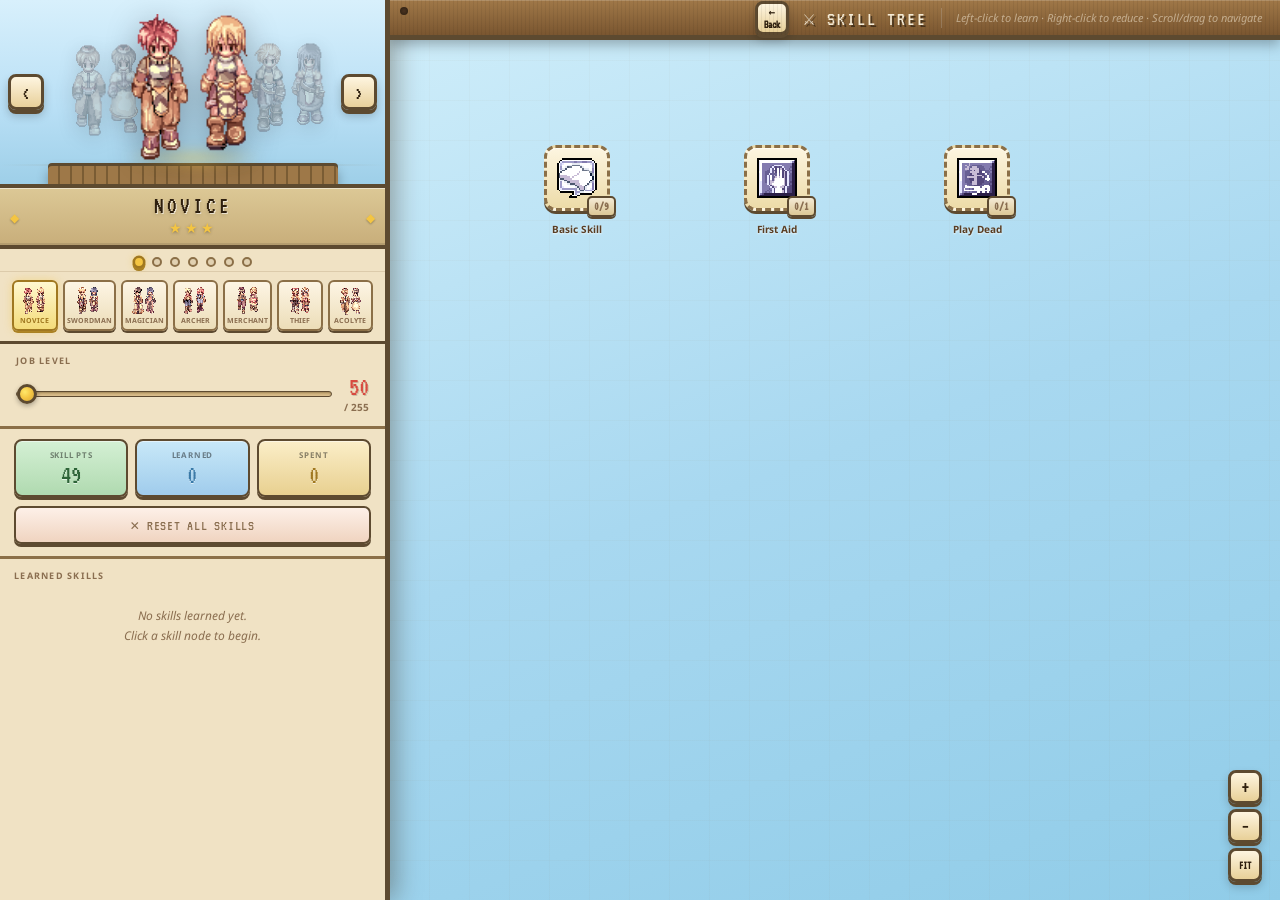
==== Frontend/skilltree.html @ 0a5d18db "add: Skill tree" ====
﻿<!DOCTYPE html>
<html lang="en">
<head>
    <meta charset="UTF-8">
    <meta name="viewport" content="width=device-width, initial-scale=1.0">
    <title>RO Skill Tree</title>
    <link href="https://fonts.googleapis.com/css2?family=VT323&family=Noto+Sans:wght@400;600;700&display=swap" rel="stylesheet">
    <style>
                :root {
                    --ro-cream: #f4ead5;
                    --ro-parchment: #dcc896;
                    --ro-parchment-light: #ede0b0;
                    --ro-wood: #8b6f47;
                    --ro-wood-dark: #5d4a30;
                    --ro-wood-light: #b08c5e;
                    --ro-gold: #f4c542;
                    --ro-gold-dim: #d4a73a;
                    --ro-gold-deep: #a07820;
                    --ro-ruby: #d84a3f;
                    --ro-ruby-dark: #a83228;
                    --ro-emerald: #4a9a5a;
                    --ro-emerald-dark: #2e6438;
                    --ro-sky: #5fa8d3;
                    --ro-sky-dark: #3a7aa8;
                    --ro-glow: rgba(244,197,66,0.4);
                    --bg-panel: #f0e2c4;
                    --text-primary: #2e1f0e;
                    --text-secondary: #5a3e24;
                    --text-muted: #8a6e50;
                    --font-pixel: 'VT323', monospace;
                    --font-body: 'Noto Sans', sans-serif;
                }

                *, *::before, *::after {
                    box-sizing: border-box;
                    margin: 0;
                    padding: 0;
                }

                body {
                    font-family: var(--font-body);
                    background: linear-gradient(160deg,#c2e8f5 0%,#90c8e0 50%,#7ab8d4 100%);
                    color: var(--text-primary);
                    height: 100vh;
                    overflow: hidden;
                }

                /* animated clouds */
                .sky-bg {
                    position: fixed;
                    inset: 0;
                    z-index: -1;
                    overflow: hidden;
                }

                .cloud {
                    position: absolute;
                    border-radius: 50px;
                    background: rgba(255,255,255,0.55);
                    filter: blur(2px);
                    animation: cloudFloat linear infinite;
                }

                    .cloud:nth-child(1) {
                        width: 280px;
                        height: 55px;
                        top: 8%;
                        left: -280px;
                        animation-duration: 38s;
                        animation-delay: 0s;
                    }

                    .cloud:nth-child(2) {
                        width: 190px;
                        height: 40px;
                        top: 22%;
                        left: -190px;
                        animation-duration: 52s;
                        animation-delay: -18s;
                    }

                    .cloud:nth-child(3) {
                        width: 340px;
                        height: 65px;
                        top: 14%;
                        left: -340px;
                        animation-duration: 44s;
                        animation-delay: -9s;
                    }

                    .cloud:nth-child(4) {
                        width: 150px;
                        height: 34px;
                        top: 35%;
                        left: -150px;
                        animation-duration: 60s;
                        animation-delay: -30s;
                    }

                @keyframes cloudFloat {
                    from {
                        transform: translateX(0)
                    }

                    to {
                        transform: translateX(calc(100vw + 400px))
                    }
                }

                /* ── APP LAYOUT ── */
                .app {
                    display: flex;
                    height: 100vh;
                    overflow: hidden;
                }

                /* ═══════════════════════════════════
           LEFT PANEL
        ═══════════════════════════════════ */
                .left-panel {
                    width: 390px;
                    flex-shrink: 0;
                    display: flex;
                    flex-direction: column;
                    background: linear-gradient(180deg,#efe2c6 0%,#e8d8b4 100%);
                    border-right: 5px solid var(--ro-wood-dark);
                    box-shadow: 6px 0 24px rgba(45,28,10,0.35);
                    overflow: hidden;
                    position: relative;
                    z-index: 5;
                }

                    /* wood grain overlay on left panel */
                    .left-panel::before {
                        content: '';
                        position: absolute;
                        inset: 0;
                        pointer-events: none;
                        background: repeating-linear-gradient(170deg,transparent,transparent 8px,rgba(100,65,20,0.03) 8px,rgba(100,65,20,0.03) 9px);
                        z-index: 0;
                    }

                /* ── CAROUSEL SECTION ── */
                .carousel-section {
                    flex-shrink: 0;
                    position: relative;
                    z-index: 1;
                }

                /* stage */
                .stage-wrap {
                    position: relative;
                    height: 188px;
                    overflow: hidden;
                    background: linear-gradient(180deg,#d8f0fc 0%,#b8dff5 60%,#9ecfe8 100%);
                    border-bottom: 4px solid var(--ro-wood-dark);
                }

                    /* horizon line */
                    .stage-wrap::before {
                        content: '';
                        position: absolute;
                        bottom: 18px;
                        left: 0;
                        right: 0;
                        height: 2px;
                        background: linear-gradient(90deg,transparent,rgba(139,111,71,0.3),transparent);
                        pointer-events: none;
                    }

                    /* ground platform */
                    .stage-wrap::after {
                        content: '';
                        position: absolute;
                        bottom: 0;
                        left: 50%;
                        transform: translateX(-50%);
                        width: 290px;
                        height: 18px;
                        background: repeating-linear-gradient(90deg,#9e7848 0px,#9e7848 10px,#7a5c34 10px,#7a5c34 12px), #8b6f47;
                        border-radius: 4px 4px 0 0;
                        box-shadow: 0 -3px 0 var(--ro-wood-dark), 0 5px 12px rgba(0,0,0,0.3);
                    }

                /* glow under sprite */
                .stage-glow {
                    position: absolute;
                    bottom: 16px;
                    left: 50%;
                    transform: translateX(-50%);
                    width: 140px;
                    height: 20px;
                    background: radial-gradient(ellipse,rgba(244,197,66,0.55) 0%,transparent 70%);
                    filter: blur(6px);
                    pointer-events: none;
                    z-index: 2;
                }

                /* arrow buttons */
                .arr-btn {
                    position: absolute;
                    top: 50%;
                    transform: translateY(-50%);
                    z-index: 10;
                    width: 36px;
                    height: 36px;
                    background: linear-gradient(180deg,#fef5e0 0%,#e8d09a 100%);
                    border: 3px solid var(--ro-wood-dark);
                    border-radius: 8px;
                    font-family: var(--font-pixel);
                    font-size: 24px;
                    color: var(--text-primary);
                    cursor: pointer;
                    display: flex;
                    align-items: center;
                    justify-content: center;
                    box-shadow: 0 4px 0 var(--ro-wood-dark), 0 6px 10px rgba(0,0,0,0.22);
                    transition: all 0.1s;
                    line-height: 1;
                    padding: 0;
                    user-select: none;
                }

                    .arr-btn:hover {
                        background: linear-gradient(180deg,var(--ro-gold),var(--ro-gold-dim));
                        transform: translateY(-50%) scale(1.05);
                    }

                    .arr-btn:active {
                        transform: translateY(calc(-50% + 3px));
                        box-shadow: 0 1px 0 var(--ro-wood-dark),0 2px 4px rgba(0,0,0,0.2);
                    }

                    .arr-btn.left {
                        left: 8px;
                    }

                    .arr-btn.right {
                        right: 8px;
                    }

                /* sprite track */
                .sprite-track {
                    position: relative;
                    width: 100%;
                    height: 100%;
                    display: flex;
                    align-items: flex-end;
                    justify-content: center;
                }

                .sprite-slide {
                    position: absolute;
                    bottom: 20px;
                    display: flex;
                    align-items: flex-end;
                    justify-content: center;
                    transition: transform 0.38s cubic-bezier(0.4,0,0.2,1),opacity 0.32s ease,filter 0.32s ease;
                    pointer-events: none;
                }

                    .sprite-slide.s-current {
                        transform: translateX(0) scale(1);
                        opacity: 1;
                        filter: none;
                        z-index: 4;
                    }

                    .sprite-slide.s-prev {
                        transform: translateX(-76%) scale(0.62);
                        opacity: 0.38;
                        filter: grayscale(0.5) brightness(0.85);
                        z-index: 3;
                    }

                    .sprite-slide.s-next {
                        transform: translateX(76%) scale(0.62);
                        opacity: 0.38;
                        filter: grayscale(0.5) brightness(0.85);
                        z-index: 3;
                    }

                    .sprite-slide.s-far-prev {
                        transform: translateX(-130%)scale(0.42);
                        opacity: 0;
                        filter: grayscale(1);
                        z-index: 1;
                    }

                    .sprite-slide.s-far-next {
                        transform: translateX(130%) scale(0.42);
                        opacity: 0;
                        filter: grayscale(1);
                        z-index: 1;
                    }

                    .sprite-slide.s-hidden {
                        transform: translateX(0) scale(0.3);
                        opacity: 0;
                        z-index: 0;
                    }

                .cls-sprite {
                    height: 150px;
                    object-fit: contain;
                    filter: drop-shadow(0 8px 16px rgba(0,0,0,0.32));
                }

                .sprite-emoji {
                    font-size: 96px;
                    line-height: 1;
                    display: flex;
                    align-items: flex-end;
                    height: 150px;
                }

                /* name plate */
                .name-plate {
                    text-align: center;
                    background: linear-gradient(180deg,#dcc896 0%,#c8ae7a 100%);
                    padding: 6px 28px 8px;
                    border-bottom: 4px solid var(--ro-wood-dark);
                    position: relative;
                    box-shadow: inset 0 1px 0 rgba(255,255,255,0.5), inset 0 -2px 0 rgba(0,0,0,0.1);
                }

                    .name-plate::before, .name-plate::after {
                        content: '◆';
                        position: absolute;
                        top: 50%;
                        transform: translateY(-50%);
                        font-size: 12px;
                        color: var(--ro-gold);
                        text-shadow: 0 1px 2px rgba(0,0,0,0.3);
                    }

                    .name-plate::before {
                        left: 10px;
                    }

                    .name-plate::after {
                        right: 10px;
                    }

                    .name-plate h2 {
                        font-family: var(--font-pixel);
                        font-size: 24px;
                        font-weight: 400;
                        color: var(--text-primary);
                        text-shadow: 1px 1px 0 rgba(255,255,255,0.6),0 2px 4px rgba(0,0,0,0.15);
                        letter-spacing: 3px;
                        transition: opacity 0.18s,transform 0.18s;
                    }

                    .name-plate.fading h2 {
                        opacity: 0;
                        transform: translateY(5px);
                    }

                .rarity-stars {
                    font-size: 14px;
                    color: var(--ro-gold);
                    letter-spacing: 3px;
                    text-shadow: 0 1px 3px rgba(0,0,0,0.3);
                    animation: starTwinkle 2.5s ease-in-out infinite;
                }

                @keyframes starTwinkle {
                    0%,100% {
                        opacity: 0.85;
                        text-shadow: 0 1px 3px rgba(0,0,0,0.3)
                    }

                    50% {
                        opacity: 1;
                        text-shadow: 0 0 8px var(--ro-gold),0 1px 3px rgba(0,0,0,0.2)
                    }
                }

                /* dots */
                .dots-row {
                    display: flex;
                    justify-content: center;
                    gap: 8px;
                    padding: 8px 0 4px;
                    background: var(--bg-panel);
                    border-bottom: 1px solid rgba(139,111,71,0.2);
                }

                .dot {
                    width: 10px;
                    height: 10px;
                    border-radius: 50%;
                    border: 2px solid var(--ro-wood);
                    background: rgba(139,111,71,0.15);
                    cursor: pointer;
                    transition: all 0.2s;
                }

                    .dot.active {
                        background: var(--ro-gold);
                        border-color: var(--ro-gold-deep);
                        box-shadow: 0 0 6px var(--ro-glow),0 2px 0 var(--ro-gold-deep);
                        transform: scale(1.3);
                    }

                    .dot:hover:not(.active) {
                        background: var(--ro-parchment);
                        border-color: var(--ro-wood-dark);
                    }

                /* quick grid */
                .quick-grid {
                    display: grid;
                    grid-template-columns: repeat(7,1fr);
                    gap: 5px;
                    padding: 8px 12px 10px;
                    background: var(--bg-panel);
                    border-bottom: 3px solid var(--ro-wood-dark);
                }

                .quick-btn {
                    display: flex;
                    flex-direction: column;
                    align-items: center;
                    gap: 2px;
                    padding: 5px 2px 4px;
                    background: linear-gradient(180deg,#fdf5e4 0%,#ecddb8 100%);
                    border: 2px solid var(--ro-wood);
                    border-radius: 6px;
                    cursor: pointer;
                    transition: all 0.14s;
                    box-shadow: 0 2px 0 var(--ro-wood-dark);
                }

                    .quick-btn .qb-gif {
                        width: 28px;
                        height: 28px;
                        object-fit: contain;
                        image-rendering: pixelated;
                        display: block;
                    }

                    .quick-btn .qb-icon {
                        font-size: 17px;
                        line-height: 1;
                    }

                    .quick-btn .qb-name {
                        font-size: 7px;
                        color: var(--text-muted);
                        text-align: center;
                        font-family: var(--font-body);
                        font-weight: 700;
                        line-height: 1.2;
                    }

                    .quick-btn:hover {
                        background: linear-gradient(180deg,var(--ro-gold) 0%,var(--ro-gold-dim) 100%);
                        border-color: var(--ro-gold-deep);
                        transform: translateY(-2px);
                        box-shadow: 0 4px 0 var(--ro-gold-deep);
                    }

                    .quick-btn.active {
                        background: linear-gradient(180deg,#fff8d0 0%,#f4dc7a 100%);
                        border-color: var(--ro-gold-deep);
                        box-shadow: 0 0 8px var(--ro-glow),0 2px 0 var(--ro-gold-deep);
                    }

                        .quick-btn.active .qb-name {
                            color: var(--ro-gold-deep);
                        }

                /* ── JOB LEVEL ── */
                .joblv-section {
                    padding: 10px 16px 12px;
                    border-bottom: 3px solid var(--ro-wood);
                    background: var(--bg-panel);
                    flex-shrink: 0;
                    position: relative;
                    z-index: 1;
                }

                .section-label {
                    font-size: 9px;
                    font-weight: 700;
                    letter-spacing: 0.14em;
                    text-transform: uppercase;
                    color: var(--text-muted);
                    margin-bottom: 7px;
                }

                .joblv-row {
                    display: flex;
                    align-items: center;
                    gap: 12px;
                }

                    .joblv-row input[type=range] {
                        flex: 1;
                        -webkit-appearance: none;
                        height: 6px;
                        background: linear-gradient(180deg,#c8a870,#dcc090);
                        border-radius: 3px;
                        outline: none;
                        border: 1px solid var(--ro-wood-dark);
                        box-shadow: inset 0 1px 2px rgba(0,0,0,0.2);
                    }

                        .joblv-row input[type=range]::-webkit-slider-thumb {
                            -webkit-appearance: none;
                            width: 20px;
                            height: 20px;
                            border-radius: 50%;
                            background: radial-gradient(circle at 35% 35%,#ffe86a,var(--ro-gold) 50%,var(--ro-gold-dim));
                            cursor: pointer;
                            border: 3px solid var(--ro-wood-dark);
                            box-shadow: 0 2px 5px rgba(0,0,0,0.3);
                        }

                .joblv-right {
                    text-align: right;
                    flex-shrink: 0;
                }

                .joblv-val {
                    font-family: var(--font-pixel);
                    font-size: 26px;
                    color: var(--ro-ruby);
                    line-height: 1;
                    text-shadow: 1px 1px 0 rgba(0,0,0,0.15);
                }

                .joblv-max {
                    font-size: 10px;
                    color: var(--text-muted);
                    font-weight: 700;
                }

                /* ── STATS ROW ── */
                .stats-section {
                    padding: 10px 14px 12px;
                    border-bottom: 3px solid var(--ro-wood);
                    background: var(--bg-panel);
                    flex-shrink: 0;
                    position: relative;
                    z-index: 1;
                }

                .stats-row {
                    display: flex;
                    gap: 7px;
                    margin-bottom: 9px;
                }

                .stat-pill {
                    flex: 1;
                    border-radius: 8px;
                    padding: 8px 8px 7px;
                    text-align: center;
                    position: relative;
                    overflow: hidden;
                    border: 2px solid var(--ro-wood-dark);
                    box-shadow: 0 3px 0 var(--ro-wood-dark),inset 0 1px 0 rgba(255,255,255,0.5);
                }

                    .stat-pill.pts-pill {
                        background: linear-gradient(180deg,#d4f0d4 0%,#b0dab0 100%);
                    }

                    .stat-pill.cnt-pill {
                        background: linear-gradient(180deg,#c8e8f8 0%,#a0ccec 100%);
                    }

                    .stat-pill.spnt-pill {
                        background: linear-gradient(180deg,#fbeec8 0%,#e8d090 100%);
                    }

                .sp-label {
                    font-size: 8px;
                    font-weight: 700;
                    letter-spacing: 0.1em;
                    text-transform: uppercase;
                    color: rgba(0,0,0,0.45);
                    margin-bottom: 2px;
                }

                .sp-val {
                    font-family: var(--font-pixel);
                    font-size: 26px;
                    line-height: 1;
                }

                    .sp-val.pts {
                        color: var(--ro-emerald-dark);
                        text-shadow: 0 1px 0 rgba(255,255,255,0.6);
                    }

                    .sp-val.cnt {
                        color: var(--ro-sky-dark);
                        text-shadow: 0 1px 0 rgba(255,255,255,0.6);
                    }

                    .sp-val.spnt {
                        color: var(--ro-gold-deep);
                        text-shadow: 0 1px 0 rgba(255,255,255,0.6);
                    }

                .reset-btn {
                    width: 100%;
                    padding: 8px;
                    cursor: pointer;
                    background: linear-gradient(180deg,#fdf0e8 0%,#f0d4c0 100%);
                    border: 2px solid var(--ro-wood-dark);
                    border-radius: 7px;
                    box-shadow: 0 3px 0 var(--ro-wood-dark);
                    color: var(--text-muted);
                    font-family: var(--font-pixel);
                    font-size: 15px;
                    transition: all 0.12s;
                    letter-spacing: 0.05em;
                }

                    .reset-btn:hover {
                        background: linear-gradient(180deg,#fde0d0,#e8b090);
                        border-color: var(--ro-ruby-dark);
                        color: var(--ro-ruby-dark);
                        box-shadow: 0 3px 0 var(--ro-ruby-dark);
                    }

                    .reset-btn:active {
                        transform: translateY(2px);
                        box-shadow: 0 1px 0 var(--ro-wood-dark);
                    }

                /* ── LEARNED LIST ── */
                .skills-scroll {
                    flex: 1;
                    overflow-y: auto;
                    padding: 10px 14px 16px;
                    background: var(--bg-panel);
                    position: relative;
                    z-index: 1;
                    scrollbar-width: thin;
                    scrollbar-color: var(--ro-wood) rgba(220,200,150,0.3);
                }

                    .skills-scroll::-webkit-scrollbar {
                        width: 6px;
                    }

                    .skills-scroll::-webkit-scrollbar-track {
                        background: rgba(220,200,150,0.3);
                        border-radius: 3px;
                    }

                    .skills-scroll::-webkit-scrollbar-thumb {
                        background: var(--ro-wood);
                        border-radius: 3px;
                    }

                .learned-label {
                    font-size: 9px;
                    font-weight: 700;
                    letter-spacing: 0.14em;
                    text-transform: uppercase;
                    color: var(--text-muted);
                    margin-bottom: 8px;
                }

                .skill-chip {
                    display: flex;
                    align-items: center;
                    gap: 9px;
                    padding: 7px 9px;
                    background: linear-gradient(180deg,#fdf5e4 0%,#f0e4c4 100%);
                    border: 2px solid var(--ro-wood);
                    border-radius: 7px;
                    margin-bottom: 5px;
                    cursor: pointer;
                    transition: all 0.15s;
                    box-shadow: 0 2px 0 var(--ro-wood-dark), 0 3px 6px rgba(0,0,0,0.08);
                }

                    .skill-chip:hover {
                        background: linear-gradient(180deg,#fff8e0,#f4e4a8);
                        border-color: var(--ro-gold-deep);
                        transform: translateX(3px);
                        box-shadow: 0 2px 0 var(--ro-gold-deep),0 4px 10px rgba(0,0,0,0.12);
                    }

                .sc-icon {
                    width: 28px;
                    height: 28px;
                    font-size: 16px;
                    display: flex;
                    align-items: center;
                    justify-content: center;
                    background: var(--ro-parchment);
                    border-radius: 5px;
                    border: 2px solid var(--ro-wood);
                    flex-shrink: 0;
                    box-shadow: inset 0 1px 0 rgba(255,255,255,0.6);
                }

                .sc-info {
                    flex: 1;
                    min-width: 0;
                }

                .sc-name {
                    font-size: 12px;
                    font-weight: 700;
                    color: var(--text-primary);
                    white-space: nowrap;
                    overflow: hidden;
                    text-overflow: ellipsis;
                }

                .sc-sub {
                    font-size: 10px;
                    color: var(--text-muted);
                }

                .sc-lv {
                    font-family: var(--font-pixel);
                    font-size: 16px;
                    color: var(--ro-gold-deep);
                    background: var(--ro-parchment);
                    border: 2px solid var(--ro-wood-dark);
                    border-radius: 5px;
                    padding: 0 7px;
                    flex-shrink: 0;
                    box-shadow: 0 1px 0 var(--ro-wood-dark);
                }

                .empty-msg {
                    font-size: 12px;
                    color: var(--text-muted);
                    font-style: italic;
                    text-align: center;
                    margin-top: 24px;
                    line-height: 1.6;
                }

                /* ═══════════════════════════════════
           RIGHT — SKILL TREE
        ═══════════════════════════════════ */
                .right-panel {
                    flex: 1;
                    position: relative;
                    overflow: hidden;
                    cursor: grab;
                    background: repeating-linear-gradient(0deg,transparent,transparent 39px,rgba(139,111,71,0.07) 40px), repeating-linear-gradient(90deg,transparent,transparent 39px,rgba(139,111,71,0.07) 40px), linear-gradient(160deg,#d0eefa 0%,#a8d8f0 50%,#90cce8 100%);
                    user-select: none;
                }

                    .right-panel:active {
                        cursor: grabbing;
                    }

                /* top bar */
                .tree-topbar {
                    position: absolute;
                    top: 0;
                    left: 0;
                    right: 0;
                    height: 40px;
                    background: linear-gradient(180deg,#a07848 0%,#7a5630 100%);
                    border-bottom: 5px solid var(--ro-wood-dark);
                    box-shadow: 0 5px 12px rgba(0,0,0,0.28),inset 0 1px 0 rgba(255,255,255,0.18);
                    display: flex;
                    align-items: center;
                    padding: 0 18px;
                    gap: 14px;
                    z-index: 10;
                    position: absolute;
                }

                    .tree-topbar::before {
                        content: '';
                        position: absolute;
                        inset: 0;
                        pointer-events: none;
                        background: repeating-linear-gradient(90deg,transparent,transparent 3px,rgba(0,0,0,0.06) 3px,rgba(0,0,0,0.06) 4px);
                    }
                    /* corner nails */
                    .tree-topbar::after {
                        content: '';
                        position: absolute;
                        width: 8px;
                        height: 8px;
                        background: radial-gradient(circle,#4a3220,#2a1e10);
                        border-radius: 50%;
                        top: 7px;
                        left: 10px;
                        box-shadow: calc(100vw - 28px) 0 0 #2a1e10;
                    }

                .tb-title {
                    font-family: var(--font-pixel);
                    font-size: 20px;
                    color: #f4ead5;
                    text-shadow: 2px 2px 0 rgba(0,0,0,0.45),0 0 12px rgba(244,197,66,0.2);
                    letter-spacing: 2px;
                    position: relative;
                    z-index: 1;
                }

                .tb-sep {
                    width: 1px;
                    height: 20px;
                    background: rgba(255,255,255,0.2);
                }

                .tb-hint {
                    font-size: 11px;
                    color: rgba(244,234,213,0.55);
                    font-style: italic;
                    position: relative;
                    z-index: 1;
                }

                .canvas-inner {
                    position: absolute;
                    top: 45px;
                    left: 0;
                    transform-origin: 0 0;
                    will-change: transform;
                }

                .conn-svg {
                    position: absolute;
                    top: 0;
                    left: 0;
                    pointer-events: none;
                    overflow: visible;
                }

                /* ── SKILL NODE ── */
                .skill-node {
                    position: absolute;
                    display: flex;
                    flex-direction: column;
                    align-items: center;
                    cursor: pointer;
                    z-index: 2;
                    width: 94px;
                }

                .node-frame {
                    width: 66px;
                    height: 66px;
                    border-radius: 12px;
                    display: flex;
                    align-items: center;
                    justify-content: center;
                    font-size: 28px;
                    position: relative;
                    transition: transform 0.15s, box-shadow 0.15s;
                }

                    /* LOCKED */
                    .node-frame.locked {
                        background: linear-gradient(180deg,#d4c8a8 0%,#b8aa88 100%);
                        border: 3px solid #9a8868;
                        box-shadow: 0 3px 0 #7a6848, inset 0 1px 0 rgba(255,255,255,0.3);
                        opacity: 0.45;
                        filter: grayscale(0.7);
                    }

                    /* AVAILABLE */
                    .node-frame.available {
                        background: linear-gradient(180deg,#fdf5e0 0%,#eddba8 100%);
                        border: 3px dashed var(--ro-wood);
                        box-shadow: 0 3px 0 var(--ro-wood-dark), inset 0 1px 0 rgba(255,255,255,0.6);
                        animation: availPulse 2s ease-in-out infinite;
                    }

                @keyframes availPulse {
                    0%,100% {
                        box-shadow: 0 3px 0 var(--ro-wood-dark),inset 0 1px 0 rgba(255,255,255,0.6)
                    }

                    50% {
                        box-shadow: 0 3px 0 var(--ro-wood-dark),0 0 10px rgba(244,197,66,0.35),inset 0 1px 0 rgba(255,255,255,0.6)
                    }
                }

                /* LEARNED */
                .node-frame.learned {
                    background: linear-gradient(180deg,#fffae0 0%,#f4e890 50%,#e8d060 100%);
                    border: 3px solid var(--ro-gold-deep);
                    box-shadow: 0 3px 0 var(--ro-gold-deep), 0 0 14px rgba(244,197,66,0.45), inset 0 1px 0 rgba(255,255,255,0.7);
                }

                /* MAXED */
                .node-frame.maxed {
                    background: linear-gradient(180deg,#fff0d8 0%,#f8c878 50%,#e89828 100%);
                    border: 3px solid var(--ro-ruby-dark);
                    box-shadow: 0 3px 0 var(--ro-ruby-dark), 0 0 18px rgba(216,74,63,0.35), inset 0 1px 0 rgba(255,255,255,0.7);
                }

                .skill-node:hover .node-frame {
                    transform: translateY(-4px) scale(1.08);
                    box-shadow: 0 8px 24px rgba(0,0,0,0.26), 0 0 18px rgba(244,197,66,0.3) !important;
                }

                .node-badge {
                    position: absolute;
                    bottom: -9px;
                    right: -9px;
                    font-family: var(--font-pixel);
                    font-size: 12px;
                    font-weight: 700;
                    background: linear-gradient(180deg,#f4ead5,#dcc896);
                    border: 2px solid var(--ro-wood-dark);
                    border-radius: 5px;
                    padding: 0 5px;
                    line-height: 17px;
                    color: var(--text-muted);
                    box-shadow: 0 2px 0 var(--ro-wood-dark);
                }

                    .node-badge.on {
                        background: linear-gradient(180deg,#ffe890,var(--ro-gold-dim));
                        border-color: var(--ro-gold-deep);
                        color: var(--ro-gold-deep);
                    }

                .node-name {
                    margin-top: 12px;
                    font-size: 10px;
                    font-weight: 700;
                    color: var(--text-secondary);
                    text-align: center;
                    max-width: 92px;
                    line-height: 1.3;
                    pointer-events: none;
                    text-shadow: 0 1px 2px rgba(255,255,255,0.8);
                }

                    .node-name.on {
                        color: var(--ro-wood-dark);
                    }

                /* zoom buttons */
                .zoom-btns {
                    position: absolute;
                    bottom: 18px;
                    right: 18px;
                    display: flex;
                    flex-direction: column;
                    gap: 5px;
                    z-index: 10;
                }

                .zoom-btn {
                    width: 34px;
                    height: 34px;
                    background: linear-gradient(180deg,#fef5e0 0%,#e8d098 100%);
                    border: 3px solid var(--ro-wood-dark);
                    border-radius: 8px;
                    font-family: var(--font-pixel);
                    font-size: 22px;
                    color: var(--text-primary);
                    cursor: pointer;
                    display: flex;
                    align-items: center;
                    justify-content: center;
                    box-shadow: 0 3px 0 var(--ro-wood-dark),0 5px 10px rgba(0,0,0,0.2);
                    transition: all 0.1s;
                }

                    .zoom-btn:hover {
                        background: linear-gradient(180deg,var(--ro-gold),var(--ro-gold-dim));
                    }

                    .zoom-btn:active {
                        transform: translateY(2px);
                        box-shadow: 0 1px 0 var(--ro-wood-dark);
                    }

                    .zoom-btn.sm {
                        font-size: 11px;
                        font-weight: 700;
                    }

                /* ═══════════════════════════════════
           TOOLTIP
        ═══════════════════════════════════ */
                .tooltip {
                    position: fixed;
                    z-index: 9999;
                    background: linear-gradient(180deg,#faf0d8 0%,#f0e4c0 100%);
                    border: 3px solid var(--ro-wood-dark);
                    border-radius: 12px;
                    width: 270px;
                    pointer-events: none;
                    opacity: 0;
                    transform: translateY(8px) scale(0.97);
                    transition: opacity 0.18s,transform 0.18s;
                    overflow: hidden;
                    box-shadow: 0 5px 0 var(--ro-wood-dark),0 10px 32px rgba(45,28,10,0.35),inset 0 1px 0 rgba(255,255,255,0.6);
                }

                    .tooltip.show {
                        opacity: 1;
                        transform: translateY(0) scale(1);
                    }

                    /* torn top */
                    .tooltip::before {
                        content: '';
                        position: absolute;
                        top: 0;
                        left: 0;
                        right: 0;
                        height: 5px;
                        background: var(--ro-wood-dark);
                        clip-path: polygon(0% 50%,2.5% 100%,5% 20%,7.5% 90%,10% 35%,12.5% 85%,15% 15%,17.5% 75%,20% 50%,22.5% 95%,25% 30%,27.5% 80%,30% 50%,32.5% 100%,35% 25%,37.5% 80%,40% 45%,42.5% 90%,45% 20%,47.5% 75%,50% 50%,52.5% 95%,55% 30%,57.5% 80%,60% 50%,62.5% 95%,65% 20%,67.5% 70%,70% 45%,72.5% 90%,75% 30%,77.5% 80%,80% 55%,82.5% 95%,85% 25%,87.5% 75%,90% 45%,92.5% 90%,95% 30%,97.5% 70%,100% 50%);
                        z-index: 3;
                    }

                .tt-preview {
                    width: 100%;
                    height: 78px;
                    background: linear-gradient(180deg,#d8f0fc 0%,#b8dcf4 100%);
                    display: flex;
                    align-items: center;
                    justify-content: center;
                    border-bottom: 3px solid var(--ro-wood);
                    font-size: 38px;
                    position: relative;
                }

                .tt-preview-badge {
                    position: absolute;
                    bottom: 5px;
                    right: 7px;
                    font-size: 8px;
                    color: rgba(90,62,36,0.6);
                    letter-spacing: 0.06em;
                    text-transform: uppercase;
                    font-family: var(--font-body);
                    font-weight: 700;
                }

                .tt-body {
                    padding: 10px 13px 13px;
                }

                .tt-top {
                    display: flex;
                    align-items: flex-start;
                    justify-content: space-between;
                    margin-bottom: 6px;
                }

                .tt-name {
                    font-family: var(--font-pixel);
                    font-size: 19px;
                    color: var(--text-primary);
                    line-height: 1.2;
                    flex: 1;
                    text-shadow: 1px 1px 0 rgba(255,255,255,0.6);
                }

                .tt-maxlv {
                    font-size: 8px;
                    font-weight: 700;
                    color: var(--text-muted);
                    background: var(--ro-parchment);
                    border: 2px solid var(--ro-wood);
                    border-radius: 4px;
                    padding: 2px 6px;
                    flex-shrink: 0;
                    margin-left: 8px;
                    margin-top: 3px;
                    text-transform: uppercase;
                    letter-spacing: 0.06em;
                    box-shadow: 0 1px 0 var(--ro-wood-dark);
                }

                .tt-desc {
                    font-size: 12px;
                    color: var(--text-secondary);
                    line-height: 1.6;
                    font-style: italic;
                    margin-bottom: 9px;
                }

                .tt-divider {
                    height: 2px;
                    background: linear-gradient(90deg,transparent,var(--ro-wood),transparent);
                    margin-bottom: 9px;
                    opacity: 0.4;
                }

                .tt-row {
                    display: flex;
                    align-items: center;
                    gap: 7px;
                    margin-bottom: 4px;
                }

                .tt-rl {
                    font-size: 9px;
                    font-weight: 700;
                    color: var(--text-muted);
                    min-width: 72px;
                    flex-shrink: 0;
                    text-transform: uppercase;
                    letter-spacing: 0.06em;
                }

                .tt-rv {
                    font-family: var(--font-pixel);
                    font-size: 15px;
                    color: var(--text-primary);
                }

                    .tt-rv.ok {
                        color: var(--ro-emerald);
                    }

                    .tt-rv.warn {
                        color: var(--ro-ruby);
                    }

                .tt-status {
                    margin-top: 9px;
                    padding: 5px 12px;
                    border-radius: 6px;
                    font-family: var(--font-pixel);
                    font-size: 14px;
                    text-align: center;
                    border: 2px solid transparent;
                    box-shadow: 0 2px 0 transparent;
                }

                    .tt-status.learned {
                        background: linear-gradient(180deg,#d8f0d0,#b8e0a8);
                        border-color: var(--ro-emerald-dark);
                        color: var(--ro-emerald-dark);
                        box-shadow: 0 2px 0 var(--ro-emerald-dark);
                    }

                    .tt-status.available {
                        background: linear-gradient(180deg,#d0e8f8,#a8d0f0);
                        border-color: var(--ro-sky-dark);
                        color: var(--ro-sky-dark);
                        box-shadow: 0 2px 0 var(--ro-sky-dark);
                    }

                    .tt-status.locked {
                        background: linear-gradient(180deg,#e8e0d0,#d0c8b0);
                        border-color: var(--text-muted);
                        color: var(--text-muted);
                        box-shadow: 0 2px 0 #6a5038;
                    }

                    .tt-status.maxed {
                        background: linear-gradient(180deg,#f8e0c8,#f0b888);
                        border-color: var(--ro-ruby-dark);
                        color: var(--ro-ruby-dark);
                        box-shadow: 0 2px 0 var(--ro-ruby-dark);
                    }

                .tt-hint {
                    font-size: 10px;
                    color: var(--text-muted);
                    text-align: center;
                    margin-top: 6px;
                    font-style: italic;
                }
        .node-icon {
            width: 40px;
            height: 40px;
            object-fit: contain;
            image-rendering: pixelated;
            pointer-events: none;
        }
    </style>
</head>
<body>
    <!-- inside .tree-topbar, after the hint span -->

    <div class="sky-bg">
        <div class="cloud"></div>
        <div class="cloud"></div>
        <div class="cloud"></div>
        <div class="cloud"></div>
    </div>

    <div class="app">
        <!-- LEFT PANEL -->
        <div class="left-panel">
            <div class="carousel-section">
                <div class="stage-wrap">
                    <button class="arr-btn left" id="btnPrev">&#8249;</button>
                    <button class="arr-btn right" id="btnNext">&#8250;</button>
                    <div class="stage-glow"></div>
                    <div class="sprite-track" id="spriteTrack"></div>
                </div>
                <div class="name-plate" id="namePlate">
                    <h2 id="className">NOVICE</h2>
                    <div class="rarity-stars" id="classStars">★★★</div>
                </div>
                <div class="dots-row" id="dotsRow"></div>
                <div class="quick-grid" id="quickGrid"></div>
            </div>

            <div class="joblv-section">
                <div class="section-label">Job Level</div>
                <div class="joblv-row">
                    <input type="range" id="jobLvSlider" min="50" max="255" value="50">
                    <div class="joblv-right">
                        <div class="joblv-val" id="jobLvVal">50</div>
                        <div class="joblv-max" id="jobLvMax">/ 255</div>
                    </div>
                </div>
            </div>

            <div class="stats-section">
                <div class="stats-row">
                    <div class="stat-pill pts-pill"><div class="sp-label">Skill Pts</div><div class="sp-val pts" id="remainPts">0</div></div>
                    <div class="stat-pill cnt-pill"><div class="sp-label">Learned</div><div class="sp-val cnt" id="learnedCount">0</div></div>
                    <div class="stat-pill spnt-pill"><div class="sp-label">Spent</div><div class="sp-val spnt" id="spentPts">0</div></div>
                </div>
                <button class="reset-btn" id="resetBtn">✕  RESET ALL SKILLS</button>
            </div>

            <div class="skills-scroll">
                <div class="learned-label">Learned Skills</div>
                <div id="learnedList"></div>
            </div>
        </div>

        <!-- RIGHT PANEL -->
        <div class="right-panel" id="treePanel">
            <div class="tree-topbar">
                <button class="zoom-btn sm" style="margin-left:auto; padding: 8px 5px;" onclick="window.location.href='https://app.local/index.html'">← Back</button>
                <span class="tb-title">⚔ SKILL TREE</span>
                <div class="tb-sep"></div>
                <span class="tb-hint">Left-click to learn · Right-click to reduce · Scroll/drag to navigate</span>
            </div>
            <div class="canvas-inner" id="canvasInner">
                <svg class="conn-svg" id="connSvg"></svg>
            </div>
            <div class="zoom-btns">
                <button class="zoom-btn" id="zoomIn">+</button>
                <button class="zoom-btn" id="zoomOut">−</button>
                <button class="zoom-btn sm" id="zoomFit">FIT</button>
            </div>
        </div>
    </div>

    <!-- TOOLTIP -->
    <div class="tooltip" id="tooltip">
        <div class="tt-preview"><span id="ttIcon"></span><span class="tt-preview-badge">skill preview</span></div>
        <div class="tt-body">
            <div class="tt-top"><div class="tt-name" id="ttName"></div><div class="tt-maxlv" id="ttMaxLv"></div></div>
            <div class="tt-desc" id="ttDesc"></div>
            <div class="tt-divider"></div>
            <div class="tt-row"><span class="tt-rl">Current Lv</span><span class="tt-rv" id="ttCurLv"></span></div>
            <div class="tt-row"><span class="tt-rl">Requires</span><span class="tt-rv" id="ttReq"></span></div>
            <div class="tt-row"><span class="tt-rl">SP Cost</span><span class="tt-rv">1 per level</span></div>
            <div class="tt-status" id="ttStatus"></div>
            <div class="tt-hint" id="ttHint"></div>
        </div>
    </div>

    <script>
        const CLASSES = [
            {
                key: 'Novice', label: 'NOVICE', icon: '🌱', stars: 3, maxJobLv: 255, sprite: 'img/Novice_Animation.gif',
                skills: [
                    { id: 'basic_skill', name: 'Basic Skill', icon: 'img/skills/Basic_Skill.png', gif: 'img/skills/Basic_Skill.png', max: 9, x: 80, y: 80, req: null, desc: 'Passive: Enables the use of Basic Interface Skills such as Trading, Kafra use, Chatroom and Party creation.' },
                    { id: 'first_aid', name: 'First Aid', icon: 'img/skills/First_Aid.png', gif: 'img/skills/First_Aid.png', max: 1, x: 280, y: 80, req: null, desc: 'Supportive: Consume 3 SP to restore 5 HP. Quest skill — available from the start.' },
                    { id: 'play_dead', name: 'Play Dead', icon: 'img/skills/Play_Dead.png', gif: 'img/skills/Play_Dead.png', max: 1, x: 480, y: 80, req: null, desc: 'Supportive: Pretend to fall dead on the ground, becoming immune from all attacks from Players and monsters. Quest skill — available from the start.' },
                ]
            },
            {
                key: 'Swordman', label: 'SWORDMAN', icon: '⚔️', stars: 4, maxJobLv: 255, sprite: 'img/Swordsman.gif',
                skills: [
                    // ── ROW 1 (y:80) — No requirements ──
                    { id: 'sword_mastery', name: 'Sword Mastery', icon: 'img/skills/Sword_Mastery.png', gif: 'img/skills/Sword_Mastery.gif', max: 10, x: 80, y: 80, req: null, req2: null, desc: 'Passive: Increases damage done with One-Handed Swords.' },
                    { id: 'hp_recovery', name: 'Increase HP Recovery', icon: 'img/skills/Increase_HP_Recovery.png', gif: 'img/skills/Increase_HP_Recovery.png', max: 10, x: 440, y: 80, req: null, req2: null, desc: 'Passive: Increases HP recovery while not moving. Also increases efficiency of healing items and Alchemist\'s Aid Potion.' },
                    { id: 'bash', name: 'Bash', icon: 'img/skills/Bash.png', gif: 'img/skills/Bash.png', max: 10, x: 620, y: 80, req: null, req2: null, desc: 'Offensive: Melee attack with additional accuracy, causing up to 400% damage to a single target. After learning Fatal Blow, also has a chance of stunning the target.' },
                    { id: 'provoke', name: 'Provoke', icon: 'img/skills/Provoke.png', gif: 'img/skills/Provoke.png', max: 10, x: 800, y: 80, req: null, req2: null, desc: 'Active: Increases a target\'s attack by up to 32% and decreases its defense by up to 55%.' },

                    // ── Quest Skills — no req ──
                    { id: 'fatal_blow', name: 'Fatal Blow', icon: 'img/skills/Fatal_Blow.png', gif: 'img/skills/Fatal_Blow.png', max: 1, x: 980, y: 80, req: null, req2: null, desc: 'Passive: Adds a chance to stun targets hit with Bash level 6 and up. Quest skill — requires Job Lv 30.' },
                    { id: 'hp_move', name: 'Moving HP Recovery', icon: 'img/skills/HP_Recovery_While_Moving.png', gif: 'img/skills/HP_Recovery_While_Moving.png', max: 1, x: 980, y: 230, req: null, req2: null, desc: 'Passive: Allows HP recovery while walking. Quest skill — requires Job Lv 35.' },
                    { id: 'berserk', name: 'Auto Berserk', icon: 'img/skills/Berserk.png', gif: 'img/skills/Berserk.png', max: 1, x: 980, y: 380, req: null, req2: null, desc: 'Passive: Increases attack but decreases Defense as per Provoke level 10 when HP drops below 25%. Quest skill — requires Job Lv 30.' },

                    // ── ROW 2 (y:230) — Require row 1 ──
                    { id: 'two_mastery', name: 'Two-Handed Sword Mastery', icon: 'img/skills/Two-Handed_Sword_Mastery.png', gif: 'img/skills/Two-Handed_Sword_Mastery.png', max: 10, x: 260, y: 230, req: { id: 'sword_mastery', lv: 1 }, req2: null, desc: 'Passive: Increases damage done with Two-Handed Swords.' },
                    { id: 'magnum_break', name: 'Magnum Break', icon: 'img/skills/Magnum_Break.png', gif: 'img/skills/Magnum_Break.png', max: 10, x: 620, y: 230, req: { id: 'bash', lv: 5 }, req2: null, desc: 'Offensive: Melee AoE attack with added accuracy, dealing up to 300% damage in a 5x5 area. Pushes back enemies and gives fire damage bonus for 10 seconds.' },
                    { id: 'endure', name: 'Endure', icon: 'img/skills/Endure.png', gif: 'img/skills/Endure.png', max: 10, x: 800, y: 230, req: { id: 'provoke', lv: 5 }, req2: null, desc: 'Active: Disables Flinching Status for up to 7 Hits and up to 37 seconds. Also grants 10 bonus MDEF when cast.' },
                ]
            },
            {
                key: 'Mage', label: 'MAGICIAN', icon: '🔮', stars: 4, maxJobLv: 255, sprite: 'img/Magician.gif',
                skills: [
                    // ── ROW 1 (y:80) — No requirements, 5 columns ──
                    { id: 'napalmbeat', name: 'Napalm Beat', icon: 'img/skills/mage/Napalm_Beat.png', gif: 'img/skills/mage/Napalm_Beat.png', max: 10, x: 80, y: 80, req: null, req2: null, desc: 'Offensive: Deal up to 170% MATK Ghost-element damage to target and all enemies in a 3×3 area around it.' },
                    { id: 'cold_bolt', name: 'Cold Bolt', icon: 'img/skills/mage/Cold_Bolt.png', gif: 'img/skills/mage/Cold_Bolt.png', max: 10, x: 260, y: 80, req: null, req2: null, desc: 'Offensive: Attack a single target with up to 10× MATK Water-element damage.' },
                    { id: 'fire_bolt', name: 'Fire Bolt', icon: 'img/skills/mage/Fire_Bolt.png', gif: 'img/skills/mage/Fire_Bolt.png', max: 10, x: 440, y: 80, req: null, req2: null, desc: 'Offensive: Attack a single target with up to 10× MATK Fire-element damage.' },
                    { id: 'sight', name: 'Sight', icon: 'img/skills/mage/Sight.png', gif: 'img/skills/mage/Sight.png', max: 1, x: 620, y: 80, req: null, req2: null, desc: 'Active: Reveal hidden enemies in a 7×7 area around the user.' },
                    { id: 'lightning_bolt', name: 'Lightning Bolt', icon: 'img/skills/mage/Lightning_Bolt.png', gif: 'img/skills/mage/Lightning_Bolt.png', max: 10, x: 800, y: 80, req: null, req2: null, desc: 'Offensive: Attack a single target with up to 10× MATK Wind-element damage.' },

                    // ── No-req standalone skills (side column) ──
                    { id: 'sp_recovery', name: 'Increase SP Recovery', icon: 'img/skills/mage/Increase_SP_Recovery.png', gif: 'img/skills/mage/Increase_SP_Recovery.png', max: 10, x: 980, y: 80, req: null, req2: null, desc: 'Passive: Passively increases SP recovery speed when not moving.' },
                    { id: 'stone_curse', name: 'Stone Curse', icon: 'img/skills/mage/Stone_Curse.png', gif: 'img/skills/mage/Stone_Curse.png', max: 10, x: 980, y: 230, req: null, req2: null, desc: 'Active: Attempt to turn target into stone, rendering it immobile and turning it to Earth 1 element.' },
                    { id: 'energy_coat', name: 'Energy Coat', icon: 'img/skills/mage/Energy_Coat.png', gif: 'img/skills/mage/Energy_Coat.png', max: 1, x: 980, y: 380, req: null, req2: null, desc: 'Supportive: Reduces damage from incoming physical attacks while consuming SP. Quest skill — requires Job Lv 35.' },

                    // ── ROW 2 (y:230) — Require row 1 ──
                    { id: 'soul_strike', name: 'Soul Strike', icon: 'img/skills/mage/Soul_Strike.png', gif: 'img/skills/mage/Soul_Strike.png', max: 10, x: 80, y: 230, req: { id: 'napalmbeat', lv: 4 }, req2: null, desc: 'Offensive: Ghost-element attack dealing up to 5× MATK damage. Does additional damage to Undead-element enemies.' },
                    { id: 'frost_diver', name: 'Frost Diver', icon: 'img/skills/mage/Frost_Diver.png', gif: 'img/skills/mage/Frost_Diver.png', max: 10, x: 260, y: 230, req: { id: 'cold_bolt', lv: 5 }, req2: null, desc: 'Offensive: Attack a target for up to 200% Water-element damage with a chance to freeze it.' },
                    { id: 'fire_ball', name: 'Fire Ball', icon: 'img/skills/mage/Fire_Ball.png', gif: 'img/skills/mage/Fire_Ball.png', max: 10, x: 440, y: 230, req: { id: 'fire_bolt', lv: 4 }, req2: null, desc: 'Offensive: Attack a target and enemies in a 5×5 area around it for up to 170% Fire-element damage.' },
                    { id: 'thunderstorm', name: 'Thunder Storm', icon: 'img/skills/mage/Thunderstorm.png', gif: 'img/skills/mage/Thunderstorm.png', max: 10, x: 800, y: 230, req: { id: 'lightning_bolt', lv: 4 }, req2: null, desc: 'Offensive: Wind-element AoE attack dealing up to 8× MATK damage to targets in a 5×5 area.' },

                    // ── ROW 3 (y:380) — Require row 2 ──
                    { id: 'safety_wall', name: 'Safety Wall', icon: 'img/skills/mage/Safety_Wall.png', gif: 'img/skills/mage/Safety_Wall.png', max: 10, x: 80, y: 380, req: { id: 'soul_strike', lv: 5 }, req2: { id: 'napalmbeat', lv: 7 }, desc: 'Supportive: Use a Blue Gemstone to create a pillar on a cell that protects whoever stands in it from melee attacks.' },
                    { id: 'fire_wall', name: 'Fire Wall', icon: 'img/skills/mage/Fire_Wall.png', gif: 'img/skills/mage/Fire_Wall.png', max: 10, x: 440, y: 380, req: { id: 'fire_ball', lv: 5 }, req2: { id: 'sight', lv: 1 }, desc: 'Offensive: Put up a small fire wall that causes 50% Fire-element damage to enemies passing through and pushes them back.' },
                ]
            },
            {
                key: 'Archer', label: 'ARCHER', icon: '🏹', stars: 4, maxJobLv: 255, sprite: 'img/Archer.gif',
                skills: [
                    // ── ROW 1 (y:80) — No requirements ──
                    { id: 'owl_eye', name: "Owl's Eye", icon: 'img/skills/archer/Owls_Eye.png', gif: 'img/skills/archer/Owls_Eye.png', max: 10, x: 80, y: 80, req: null, req2: null, desc: "Passive: Increases DEX by up to 10." },
                    { id: 'double_strafe', name: 'Double Strafe', icon: 'img/skills/archer/Double_Strafe.png', gif: 'img/skills/archer/Double_Strafe.png', max: 10, x: 260, y: 80, req: null, req2: null, desc: 'Offensive: Deal up to 380% damage to a single target.' },

                    // ── Quest skills — no req ──
                    { id: 'arrow_crafting', name: 'Arrow Crafting', icon: 'img/skills/archer/Arrow_Crafting.png', gif: 'img/skills/archer/Arrow_Crafting.png', max: 1, x: 440, y: 80, req: null, req2: null, desc: 'Active: Create arrows from various items. Quest skill — requires Job Lv 30.' },
                    { id: 'arrow_repel', name: 'Arrow Repel', icon: 'img/skills/archer/Arrow_Repel.png', gif: 'img/skills/archer/Arrow_Repel.png', max: 1, x: 620, y: 80, req: null, req2: null, desc: 'Offensive: Shoot a target to inflict 150% damage and push it back 6 cells. Quest skill — requires Job Lv 35.' },

                    // ── ROW 2 (y:230) — Require row 1 ──
                    { id: 'vulture_eye', name: "Vulture's Eye", icon: 'img/skills/archer/Vultures_Eye.png', gif: 'img/skills/archer/Vultures_Eye.png', max: 10, x: 80, y: 230, req: { id: 'owl_eye', lv: 3 }, req2: null, desc: "Passive: Increases range and HIT when using bows." },
                    { id: 'arrow_shower', name: 'Arrow Shower', icon: 'img/skills/archer/Arrow_Shower.png', gif: 'img/skills/archer/Arrow_Shower.png', max: 10, x: 260, y: 230, req: { id: 'double_strafe', lv: 5 }, req2: null, desc: 'Offensive: Deal up to 125% damage to targets in a 5×5 area around target.' },

                    // ── ROW 3 (y:380) — Require row 2 ──
                    { id: 'improve_conc', name: 'Improve Concentration', icon: 'img/skills/archer/Improve_Concentration.png', gif: 'img/skills/archer/Improve_Concentration.png', max: 10, x: 80, y: 380, req: { id: 'vulture_eye', lv: 1 }, req2: null, desc: 'Supportive: Increase DEX and AGI by up to 12% for a duration. Uncovers hidden enemies in a 3×3 area when activated.' },
                ]
            },
            {
                key: 'Merchant', label: 'MERCHANT', icon: '💰', stars: 4, maxJobLv: 255, sprite: 'img/Merchant.gif',
                skills: [
                    // ── ROW 1 (y:80) — No requirements ──
                    { id: 'enlarge_weight', name: 'Enlarge Weight Limit', icon: 'img/skills/merchant/Enlarge_Weight_Limit.png', gif: 'img/skills/merchant/Enlarge_Weight_Limit.png', max: 10, x: 80, y: 80, req: null, req2: null, desc: 'Passive: Increase your character\'s maximum Weight Limit by up to 2000 points.' },
                    { id: 'identify', name: 'Item Appraisal', icon: 'img/skills/merchant/Item_Appraisal.png', gif: 'img/skills/merchant/Item_Appraisal.png', max: 1, x: 440, y: 80, req: null, req2: null, desc: 'Active: Identify items without a magnifier.' },
                    { id: 'mammonite', name: 'Mammonite', icon: 'img/skills/merchant/Mammonite.png', gif: 'img/skills/merchant/Mammonite.png', max: 10, x: 620, y: 80, req: null, req2: null, desc: 'Offensive: Powerful melee attack dealing up to 600% damage that costs up to 1000 Zeny.' },
                    { id: 'cart_decoration', name: 'Cart Decoration', icon: 'img/skills/merchant/mc_cartdecorate.gif', max: 1, x: 620, y: 230, req: null, req2: null, desc: 'Active: Decorate your pushcart. Quest skill.' },

                    // ── Quest skills — no req ──
                    { id: 'cart_revolution', name: 'Cart Revolution', icon: 'img/skills/merchant/Cart_Revolution.png', gif: 'img/skills/merchant/Cart_Revolution.png', max: 1, x: 800, y: 80, req: null, req2: null, desc: 'Offensive: Melee AoE attack that gets stronger as your cart gets heavier. Quest skill — requires Job Lv 35.' },
                    { id: 'change_cart', name: 'Change Cart', icon: 'img/skills/merchant/Change_Cart.png', gif: 'img/skills/merchant/Change_Cart.png', max: 1, x: 800, y: 230, req: null, req2: null, desc: 'Active: Change your cart\'s appearance as you gain levels. Quest skill — requires Job Lv 30.' },
                    { id: 'crazy_uproar', name: 'Crazy Uproar', icon: 'img/skills/merchant/Crazy_Uproar.png', gif: 'img/skills/merchant/Crazy_Uproar.png', max: 1, x: 800, y: 380, req: null, req2: null, desc: 'Supportive: A self-buff that grants +4 Strength. Quest skill — requires Job Lv 15.' },

                    // ── ROW 2 (y:230) — Require Enlarge Weight Limit ──
                    { id: 'discount', name: 'Discount', icon: 'img/skills/merchant/Discount.png', gif: 'img/skills/merchant/Discount.png', max: 10, x: 80, y: 230, req: { id: 'enlarge_weight', lv: 3 }, req2: null, desc: 'Passive: Buy items from NPCs with an up to 24% discount.' },
                    { id: 'pushcart', name: 'Pushcart', icon: 'img/skills/merchant/Pushcart.png', gif: 'img/skills/merchant/Pushcart.png', max: 10, x: 260, y: 230, req: { id: 'enlarge_weight', lv: 5 }, req2: null, desc: 'Passive: Carry an additional 8000 weight units and/or 100 items in a separate inventory.' },

                    // ── ROW 3 (y:380) — Require row 2 ──
                    { id: 'overcharge', name: 'Overcharge', icon: 'img/skills/merchant/Overcharge.png', gif: 'img/skills/merchant/Overcharge.png', max: 10, x: 80, y: 380, req: { id: 'discount', lv: 3 }, req2: null, desc: 'Passive: Get up to 24% more Zeny from selling items to NPCs.' },
                    { id: 'vending', name: 'Vending', icon: 'img/skills/merchant/Vending.png', gif: 'img/skills/merchant/Vending.png', max: 10, x: 260, y: 380, req: { id: 'pushcart', lv: 3 }, req2: null, desc: 'Active: Open a shop with up to 12 item stacks for other players to buy.' },

                    // ── ROW 4 (y:530) — Require row 3 ──
                    { id: 'buying_store', name: 'Buying Store', icon: 'img/skills/merchant/all_buying_store.gif', gif: 'img/skills/merchant/all_buying_store.gif', max: 1, x: 260, y: 530, req: { id: 'vending', lv: 1 }, req2: null, desc: 'Active: Open a shop to buy items from other players at set prices.' },
                ]
            },
            {
                key: 'Thief', label: 'THIEF', icon: '🗡️', stars: 4, maxJobLv: 255, sprite: 'img/Thief.gif',
                skills: [
                    // ── ROW 1 (y:80) — No requirements ──
                    { id: 'double_attack', name: 'Double Attack', icon: 'img/skills/thief/Double_Attack.png', gif: 'img/skills/thief/Double_Attack.png', max: 10, x: 80, y: 80, req: null, req2: null, desc: 'Passive: Adds a high chance to deal double damage when attacking with a dagger.' },
                    { id: 'improve_dodge', name: 'Improve Dodge', icon: 'img/skills/thief/Improve_Dodge.png', gif: 'img/skills/thief/Improve_Dodge.png', max: 10, x: 260, y: 80, req: null, req2: null, desc: 'Passive: Adds up to 30 Flee. Bonus increases when you become a Rogue or Assassin. Also increases Movement Speed if you\'re an Assassin.' },
                    { id: 'steal', name: 'Steal', icon: 'img/skills/thief/Steal.png', gif: 'img/skills/thief/Steal.png', max: 10, x: 440, y: 80, req: null, req2: null, desc: 'Active: Steal items from monsters. Affected monster may still drop the stolen item normally.' },
                    { id: 'envenom', name: 'Envenom', icon: 'img/skills/thief/Envenom.png', gif: 'img/skills/thief/Envenom.png', max: 10, x: 620, y: 80, req: null, req2: null, desc: 'Offensive: Poison-element melee attack that deals up to 150 additional damage and has a chance of poisoning its target.' },

                    // ── Quest skills — no req ──
                    { id: 'sand_attack', name: 'Sand Attack', icon: 'img/skills/thief/Sand_Attack.png', gif: 'img/skills/thief/Sand_Attack.png', max: 1, x: 800, y: 80, req: null, req2: null, desc: 'Offensive: Earth-element attack dealing 125% damage with a 15% chance of blinding its target. Quest skill — requires Job Lv 25.' },
                    { id: 'backslide', name: 'Back Slide', icon: 'img/skills/thief/Back_Slide.png', gif: 'img/skills/thief/Back_Slide.png', max: 1, x: 800, y: 230, req: null, req2: null, desc: 'Active: Instantly move back 5 cells. Quest skill — requires Job Lv 35.' },
                    { id: 'find_stone', name: 'Find Stone', icon: 'img/skills/thief/Find_Stone.png', gif: 'img/skills/thief/Find_Stone.png', max: 1, x: 800, y: 380, req: null, req2: null, desc: 'Active: Provide ammunition for Stone Fling or other creative uses. Quest skill — requires Job Lv 20.' },
                    { id: 'stone_fling', name: 'Stone Fling', icon: 'img/skills/thief/Stone_Fling.png', gif: 'img/skills/thief/Stone_Fling.png', max: 1, x: 800, y: 530, req: null, req2: null, desc: 'Offensive: Throw a stone at a target for 50 neutral-element, armor-ignoring damage. Has a 5% chance to blind and/or stun its target. Quest skill — requires Job Lv 15.' },

                    // ── ROW 2 (y:230) — Require row 1 ──
                    { id: 'hiding', name: 'Hiding', icon: 'img/skills/thief/Hiding.png', gif: 'img/skills/thief/Hiding.png', max: 10, x: 440, y: 230, req: { id: 'steal', lv: 5 }, req2: null, desc: 'Active: Hide to protect yourself. Does not work against Boss, Insect and Demon monsters, counterable by some AoE skills and items.' },
                    { id: 'detoxify', name: 'Detoxify', icon: 'img/skills/thief/Detoxify.png', gif: 'img/skills/thief/Detoxify.png', max: 1, x: 620, y: 230, req: { id: 'envenom', lv: 3 }, req2: null, desc: 'Supportive: Cures yourself or a target from being poisoned.' },
                ]
            },
            {
                key: 'Acolyte', label: 'ACOLYTE', icon: '✨', stars: 4, maxJobLv: 255, sprite: 'img/Acolyte.gif',
                skills: [
                    // ── ROW 1 (y:80) — No requirements ──
                    { id: 'divine_prot', name: 'Divine Protection', icon: 'img/skills/acolyte/Divine_Protection.png', gif: 'img/skills/acolyte/Divine_Protection.png', max: 10, x: 80, y: 80, req: null, req2: null, desc: 'Passive: Increases VIT defense against Demons and Undead monsters by 3~30.' },
                    { id: 'ruwach', name: 'Ruwach', icon: 'img/skills/acolyte/Ruwach.png', gif: 'img/skills/acolyte/Ruwach.png', max: 1, x: 620, y: 80, req: null, req2: null, desc: 'Offensive: Reveal hidden enemies in a 5×5 area around the user and deal 145% MATK damage to them.' },
                    { id: 'heal', name: 'Heal', icon: 'img/skills/acolyte/Heal.png', gif: 'img/skills/acolyte/Heal.png', max: 10, x: 800, y: 80, req: null, req2: null, desc: 'Supportive: Restore a target\'s HP, or damage Undead targets. (Base factor 12~84)' },
                    { id: 'aqua_benedicta', name: 'Aqua Benedicta', icon: 'img/skills/acolyte/Aqua_Benedicta.png', gif: 'img/skills/acolyte/Aqua_Benedicta.png', max: 1, x: 1160, y: 80, req: null, req2: null, desc: 'Active: Create 1 Holy Water while standing in shallow water. Each use consumes an Empty Bottle.' },
                    { id: 'holy_light', name: 'Holy Light', icon: 'img/skills/acolyte/Holy_Light.png', gif: 'img/skills/acolyte/Holy_Light.png', max: 1, x: 1340, y: 80, req: null, req2: null, desc: 'Offensive: Holy-element attack that deals 125% MATK damage. Quest skill — requires Job Lv 30.' },

                    // ── ROW 2 (y:230) ──
                    { id: 'demon_bane', name: 'Demon Bane', icon: 'img/skills/acolyte/Demon_Bane.png', gif: 'img/skills/acolyte/Demon_Bane.png', max: 10, x: 80, y: 230, req: { id: 'divine_prot', lv: 3 }, req2: null, desc: 'Passive: Increases attack against Demons and Undead monsters by 3~30.' },
                    { id: 'angelus', name: 'Angelus', icon: 'img/skills/acolyte/Angelus.png', gif: 'img/skills/acolyte/Angelus.png', max: 10, x: 260, y: 230, req: { id: 'divine_prot', lv: 3 }, req2: null, desc: 'Supportive: Increase VIT DEF of the user and all party members nearby for 5~50% for 30~300 seconds.' },
                    { id: 'blessing', name: 'Blessing', icon: 'img/skills/acolyte/Blessing.png', gif: 'img/skills/acolyte/Blessing.png', max: 10, x: 440, y: 230, req: { id: 'divine_prot', lv: 5 }, req2: null, desc: 'Supportive: For 60~240 seconds, increase a target\'s STR, DEX and INT by 1~10.' },
                    { id: 'teleport', name: 'Teleportation', icon: 'img/skills/acolyte/Teleport.png', gif: 'img/skills/acolyte/Teleport.png', max: 2, x: 620, y: 230, req: { id: 'ruwach', lv: 1 }, req2: null, desc: 'Supportive: Instantly move to a random spot on the map or the user\'s save spot.' },
                    { id: 'increase_agi', name: 'Increase Agility', icon: 'img/skills/acolyte/Increase_AGI.png', gif: 'img/skills/acolyte/Increase_AGI.png', max: 10, x: 800, y: 230, req: { id: 'heal', lv: 3 }, req2: null, desc: 'Supportive: For 60~240 seconds, increase target\'s AGI by 3~12.' },
                    { id: 'cure', name: 'Cure', icon: 'img/skills/acolyte/Cure.png', gif: 'img/skills/acolyte/Cure.png', max: 1, x: 980, y: 230, req: { id: 'heal', lv: 2 }, req2: null, desc: 'Supportive: Cures a target from Silence, Blind and Chaos statuses.' },

                    // ── ROW 3 (y:380) — 
                    { id: 'signum_crucis', name: 'Signum Crucis', icon: 'img/skills/acolyte/Signum_Crusis.png', gif: 'img/skills/acolyte/Signum_Crusis.png', max: 10, x: 80, y: 380, req: { id: 'demon_bane', lv: 3 }, req2: null, desc: 'Supportive: Decrease Undead-element and Demon monsters\' DEF by 14~50% in a wide radius.' },
                    { id: 'warp_portal', name: 'Warp Portal', icon: 'img/skills/acolyte/Warp_Portal.png', gif: 'img/skills/acolyte/Warp_Portal.png', max: 4, x: 620, y: 380, req: { id: 'teleport', lv: 2 }, req2: null, desc: 'Supportive: Use a Blue Gemstone to open a portal to the user\'s save spot for up to 8 players.' },
                    { id: 'decrease_agi', name: 'Decrease Agility', icon: 'img/skills/acolyte/Decrease_AGI.png', gif: 'img/skills/acolyte/Decrease_AGI.png', max: 10, x: 800, y: 380, req: { id: 'increase_agi', lv: 1 }, req2: null, desc: 'Active: Attempts to lower a target\'s AGI by 3~12 with 42~60% chance of success.' },

                    // ── ROW 4 (y:530) — 
                    { id: 'pneuma', name: 'Pneuma', icon: 'img/skills/acolyte/Pneuma.png', gif: 'img/skills/acolyte/Pneuma.png', max: 1, x: 620, y: 530, req: { id: 'warp_portal', lv: 4 }, req2: null, desc: 'Supportive: Protects a 3×3 area from incoming ranged attacks.' },
                ]
            },
        ];

        // ── CAROUSEL ─────────────────────────────────────────────────
        let carouselIdx = 0, carouselBusy = false;

        const spriteTrack = document.getElementById('spriteTrack');
        const dotsRow = document.getElementById('dotsRow');
        const quickGrid = document.getElementById('quickGrid');

        const slides = CLASSES.map((c, i) => {
            const div = document.createElement('div');
            div.className = 'sprite-slide' + (i === 0 ? ' s-current' : ' s-hidden');
            const img = document.createElement('img');
            img.className = 'cls-sprite'; img.alt = c.label; img.src = c.sprite;
            img.onerror = () => { const em = document.createElement('span'); em.className = 'sprite-emoji'; em.textContent = c.icon; div.replaceChild(em, img); };
            div.appendChild(img); spriteTrack.appendChild(div); return div;
        });

        CLASSES.forEach((_, i) => {
            const d = document.createElement('div');
            d.className = 'dot' + (i === 0 ? ' active' : '');
            d.onclick = () => goTo(i);
            dotsRow.appendChild(d);
        });

        //CLASSES.forEach((c, i) => {
        //    const b = document.createElement('button');
        //    b.className = 'quick-btn' + (i === 0 ? ' active' : '');
        //    b.innerHTML = `<img class="qb-gif" src="${c.sprite}" alt="${c.label}" onerror="this.outerHTML='<span class=\\"qb-icon\\">${c.icon}</span><span class="qb-name">${c.label}</span>`;
        //    b.onclick = () => goTo(i);
        //    quickGrid.appendChild(b);
        //});

        CLASSES.forEach((c, i) => {
            const b = document.createElement('button');
            b.className = 'quick-btn' + (i === 0 ? ' active' : '');
            const img = document.createElement('img');
            img.className = 'qb-gif';
            img.src = c.sprite;
            img.alt = c.label;
            img.onerror = function () {
                const span = document.createElement('span');
                span.className = 'qb-icon';
                span.textContent = c.icon;
                this.replaceWith(span);
            };
            const name = document.createElement('span');
            name.className = 'qb-name';
            name.textContent = c.label;
            b.appendChild(img);
            b.appendChild(name);
            b.onclick = () => goTo(i);
            quickGrid.appendChild(b);
        });

        function slideRole(idx, cur, n) {
            const d = ((idx - cur) % n + n) % n;
            return d === 0 ? 's-current' : d === 1 ? 's-next' : d === n - 1 ? 's-prev' : d === 2 ? 's-far-next' : d === n - 2 ? 's-far-prev' : 's-hidden';
        }

        function goTo(idx) {
            if (carouselBusy || idx === carouselIdx) return;
            carouselBusy = true;
            carouselIdx = ((idx % CLASSES.length) + CLASSES.length) % CLASSES.length;
            slides.forEach((s, i) => { s.className = 'sprite-slide ' + slideRole(i, carouselIdx, CLASSES.length); });
            const c = CLASSES[carouselIdx];
            const plate = document.getElementById('namePlate');
            plate.classList.add('fading');
            setTimeout(() => {
                document.getElementById('className').textContent = c.label;
                document.getElementById('classStars').textContent = '★'.repeat(c.stars);
                plate.classList.remove('fading');
            }, 160);
            document.querySelectorAll('.dot').forEach((d, i) => d.classList.toggle('active', i === carouselIdx));
            document.querySelectorAll('.quick-btn').forEach((b, i) => b.classList.toggle('active', i === carouselIdx));
            currentClass = c.key; learned = {}; jobLevel = 50; fullRender();
            setTimeout(() => { carouselBusy = false; }, 420);
        }

        document.getElementById('btnPrev').onclick = () => goTo((carouselIdx - 1 + CLASSES.length) % CLASSES.length);
        document.getElementById('btnNext').onclick = () => goTo((carouselIdx + 1) % CLASSES.length);
        document.addEventListener('keydown', e => { if (e.key === 'ArrowRight') goTo((carouselIdx + 1) % CLASSES.length); if (e.key === 'ArrowLeft') goTo((carouselIdx - 1 + CLASSES.length) % CLASSES.length); });
        let tx0 = null;
        spriteTrack.addEventListener('touchstart', e => { tx0 = e.touches[0].clientX; }, { passive: true });
        spriteTrack.addEventListener('touchend', e => { if (tx0 === null) return; const dx = e.changedTouches[0].clientX - tx0; if (Math.abs(dx) > 40) dx < 0 ? goTo((carouselIdx + 1) % CLASSES.length) : goTo((carouselIdx - 1 + CLASSES.length) % CLASSES.length); tx0 = null; });

        // ── SKILL TREE ────────────────────────────────────────────────
        let currentClass = 'Novice', jobLevel = 50, learned = {};
        let panX = 60, panY = 20, zoom = 1, dragging = false, dSX, dSY, pSX, pSY;

        const clsData = () => CLASSES.find(c => c.key === currentClass);
        const pts = () => Math.max(0, jobLevel - 1);
        const spent = () => Object.values(learned).reduce((a, b) => a + b, 0);
        const rem = () => Math.max(0, pts() - spent());
        const meetsReq = sk => {
            const r1 = !sk.req || (learned[sk.req.id] || 0) >= sk.req.lv;
            const r2 = !sk.req2 || (learned[sk.req2.id] || 0) >= sk.req2.lv;
            return r1 && r2;
        };
        const getState = sk => { const lv = learned[sk.id] || 0; if (lv >= sk.max) return 'maxed'; if (!meetsReq(sk)) return 'locked'; if (lv > 0) return 'learned'; return 'available'; };
        const findSk = id => clsData().skills.find(s => s.id === id);

        // Build ordered list of prerequisite chain needed to learn a skill
        function getPrereqChain(id) {
            const chain = [];
            function walk(skillId) {
                const s = findSk(skillId);
                if (!s) return;
                [s.req, s.req2].forEach(req => {
                    if (!req) return;
                    walk(req.id);
                    const reqSk = findSk(req.id);
                    if (reqSk && (learned[reqSk.id] || 0) < req.lv) {
                        chain.push({ id: reqSk.id, targetLv: req.lv });
                    }
                });
            }
            walk(id);
            return chain;
        }

        // Calculate total SP needed to auto-fulfil prereqs + the skill itself
        function spNeededToLearn(id) {
            const chain = getPrereqChain(id);
            let cost = 0;
            const sim = Object.assign({}, learned);
            for (const { id: pid, targetLv } of chain) {
                const cur = sim[pid] || 0;
                cost += targetLv - cur;
                sim[pid] = targetLv;
            }
            const finalLv = sim[id] || 0;
            if (finalLv < (findSk(id)?.max || 0)) cost += 1;
            return cost;
        }

        function increase(id) {
            const s = findSk(id); if (!s) return;
            const lv = learned[id] || 0;
            if (lv >= s.max) return;

            if (meetsReq(s)) {
                // Normal case — just spend 1 SP
                if (rem() <= 0) return;
                learned[id] = lv + 1;
            } else {
                // Auto-fulfil prerequisites chain
                const needed = spNeededToLearn(id);
                if (needed > rem()) return; // can't afford even with auto-fill

                const chain = getPrereqChain(id);
                for (const { id: pid, targetLv } of chain) {
                    learned[pid] = targetLv;
                }
                // Now learn the skill itself (1 SP)
                learned[id] = (learned[id] || 0) + 1;
            }
            fullRender();
        }

        // Right-click on a node: reduce level by 1, cascade-unlearn dependents if needed
        function decrease(id) {
            const lv = learned[id] || 0; if (lv <= 0) return;
            const newLv = lv - 1;
            if (newLv === 0) {
                delete learned[id];
            } else {
                learned[id] = newLv;
            }
            // Cascade: unlearn any skill whose req on THIS skill is now unmet
            cascadeUnlearn(id, newLv);
            fullRender();
        }

        // Right-click on a CHIP (learned list): same reduce behaviour
        function decreaseFromChip(id) { decrease(id); }

        function cascadeUnlearn(changedId, newLv) {
            for (const s of clsData().skills) {
                const deps = [s.req, s.req2].filter(Boolean);
                for (const req of deps) {
                    if (req.id === changedId && (learned[s.id] || 0) > 0 && newLv < req.lv) {
                        delete learned[s.id];
                        cascadeUnlearn(s.id, 0);
                        break;
                    }
                }
            }
        }

        function renderStats() {
            document.getElementById('remainPts').textContent = rem();
            document.getElementById('learnedCount').textContent = Object.keys(learned).length;
            document.getElementById('spentPts').textContent = spent();
            document.getElementById('jobLvVal').textContent = jobLevel;

            document.getElementById('jobLvMax').textContent = '/ 255';
            const sl = document.getElementById('jobLvSlider'); sl.max = 255; sl.value = jobLevel;
        }

        function renderLearnedList() {
            const list = document.getElementById('learnedList');
            const ls = clsData().skills.filter(s => (learned[s.id] || 0) > 0);
            if (!ls.length) { list.innerHTML = '<div class="empty-msg">No skills learned yet.<br>Click a skill node to begin.</div>'; return; }
            list.innerHTML = '';
            ls.forEach(s => {
                const lv = learned[s.id];
                const d = document.createElement('div'); d.className = 'skill-chip';
                d.title = 'Left-click: +level | Right-click: −1 level';
                d.innerHTML = `<div class="sc-icon"><img src="${s.icon}" alt="${s.name}" style="width:18px;height:18px;object-fit:contain;image-rendering:pixelated;" onerror="this.style.display='none'"></div><div class="sc-info"><div class="sc-name">${s.name}</div><div class="sc-sub">${lv >= s.max ? '★ Maxed' : 'Learned'}</div></div><div class="sc-lv">Lv ${lv}</div>`;
                d.onclick = () => increase(s.id);
                d.oncontextmenu = e => { e.preventDefault(); decreaseFromChip(s.id); };
                list.appendChild(d);
            });
        }

        function renderTree() {
            const inner = document.getElementById('canvasInner');
            const svg = document.getElementById('connSvg');
            inner.querySelectorAll('.skill-node').forEach(el => el.remove());
            svg.innerHTML = '';
            const skills = clsData().skills;

            // connector paths — draw lines for both req and req2
            skills.forEach(sk => {
                [sk.req, sk.req2].forEach(req => {
                    if (!req) return;
                    const from = skills.find(s => s.id === req.id); if (!from) return;
                    const H = 33, x1 = from.x + H, y1 = from.y + H, x2 = sk.x + H, y2 = sk.y + H;
                    const isLearned = (learned[sk.id] || 0) > 0;
                    const isMet = (learned[from.id] || 0) >= req.lv;
                    const mx = (x1 + x2) / 2;

                    const path = document.createElementNS('http://www.w3.org/2000/svg', 'path');
                    path.setAttribute('d', `M${x1},${y1} C${mx},${y1} ${mx},${y2} ${x2},${y2}`);
                    path.setAttribute('fill', 'none');
                    path.setAttribute('stroke', isLearned ? '#d4a73a' : isMet ? '#8b6f47' : '#c8b89a');
                    path.setAttribute('stroke-width', isLearned ? '3' : '2');
                    svg.appendChild(path);

                    const bg = document.createElementNS('http://www.w3.org/2000/svg', 'rect');
                    const midX = (x1 + x2) / 2, midY = (y1 + y2) / 2;
                    bg.setAttribute('x', midX - 14); bg.setAttribute('y', midY - 12);
                    bg.setAttribute('width', 28); bg.setAttribute('height', 16);
                    bg.setAttribute('rx', 3); bg.setAttribute('fill', isMet ? '#dcc896' : '#e8dcc8');
                    bg.setAttribute('stroke', isMet ? '#8b6f47' : '#b8a888'); bg.setAttribute('stroke-width', '1.5');
                    svg.appendChild(bg);

                    const txt = document.createElementNS('http://www.w3.org/2000/svg', 'text');
                    txt.setAttribute('x', midX); txt.setAttribute('y', midY - 1);
                    txt.setAttribute('text-anchor', 'middle'); txt.setAttribute('dominant-baseline', 'middle');
                    txt.setAttribute('font-size', '9'); txt.setAttribute('font-weight', '700');
                    txt.setAttribute('fill', isMet ? '#5d4a30' : '#9a8868');
                    txt.setAttribute('font-family', 'Noto Sans, sans-serif');
                    txt.textContent = 'Lv' + req.lv;
                    svg.appendChild(txt);
                });
            });

            const maxX = Math.max(...skills.map(s => s.x)) + 160;
            const maxY = Math.max(...skills.map(s => s.y)) + 160;
            svg.setAttribute('width', maxX); svg.setAttribute('height', maxY);

            skills.forEach(sk => {
                const lv = learned[sk.id] || 0;
                const state = getState(sk);
                const fc = state === 'maxed' ? 'maxed' : state === 'learned' ? 'learned' : state === 'available' ? 'available' : 'locked';
                const node = document.createElement('div');
                node.className = 'skill-node';
                node.style.left = sk.x + 'px'; node.style.top = sk.y + 'px';
                node.innerHTML = `
                    <div class="node-frame ${fc}">
                        <img class="node-icon" src="${sk.icon}" alt="${sk.name}" onerror="this.style.display='none'">
                        <div class="node-badge ${lv > 0 ? 'on' : ''}">${lv}/${sk.max}</div>
                    </div>
                    <div class="node-name ${lv > 0 ? 'on' : ''}">${sk.name}</div>`;
                node.onclick = e => { e.stopPropagation(); increase(sk.id); };
                node.oncontextmenu = e => { e.preventDefault(); decrease(sk.id); };
                node.onmouseenter = e => showTT(e, sk);
                node.onmousemove = moveTT;
                node.onmouseleave = hideTT;
                inner.appendChild(node);
            });
        }

        const ttEl = document.getElementById('tooltip');
        function showTT(e, sk) {
            const lv = learned[sk.id] || 0, state = getState(sk);

            // GIF preview
            const ttIcon = document.getElementById('ttIcon');
            ttIcon.innerHTML = `<img src="${sk.gif || 'img/skills/placeholder.gif'}" alt="${sk.name}" style="height:60px;object-fit:contain;image-rendering:pixelated;" onerror="this.outerHTML='<span style=\\'font-size:38px\\'>${sk.name[0]}</span>'">`;

            document.getElementById('ttName').textContent = sk.name;
            document.getElementById('ttMaxLv').textContent = 'MAX LV ' + sk.max;
            document.getElementById('ttDesc').textContent = sk.desc;
            document.getElementById('ttCurLv').textContent = lv + ' / ' + sk.max;

            // Requirements (supports req + req2)
            const req = document.getElementById('ttReq');
            const reqs = [sk.req, sk.req2].filter(Boolean);
            if (reqs.length) {
                req.className = 'tt-rv';
                req.innerHTML = reqs.map(r => {
                    const rs = findSk(r.id);
                    const met = (learned[r.id] || 0) >= r.lv;
                    return `<span class="${met ? 'ok' : 'warn'}">${rs ? rs.name : r.id} Lv${r.lv}</span>`;
                }).join(' <span style="color:var(--text-muted)">+</span> ');
            } else {
                req.className = 'tt-rv ok';
                req.textContent = 'None';
            }

            // Status bar
            const st = document.getElementById('ttStatus');
            st.textContent = { learned: '✦ Learned', available: 'Click to Learn', locked: 'Requirements Not Met', maxed: '★ Maxed Out' }[state];
            st.className = 'tt-status ' + (state === 'maxed' ? 'maxed' : state);

            // Hint
            document.getElementById('ttHint').textContent =
                (state === 'learned' || state === 'maxed') ? 'Right-click node to reduce by 1 level' :
                    state === 'available' ? (rem() <= 0 ? 'Not enough skill points' : 'Left-click — will auto-fulfill prerequisites') :
                        'Left-click to auto-fulfill prerequisites (if SP allows)';

            moveTT(e);
            ttEl.classList.add('show');
        }

        function moveTT(e) {
            let x = e.clientX + 18, y = e.clientY + 18;
            if (x + 280 > window.innerWidth) x = e.clientX - 286;
            if (y + 370 > window.innerHeight) y = e.clientY - 370;
            ttEl.style.left = x + 'px'; ttEl.style.top = y + 'px';
        }
        function hideTT() { ttEl.classList.remove('show'); }

        function applyTransform() { document.getElementById('canvasInner').style.transform = `translate(${panX}px,${panY}px) scale(${zoom})`; }
        function zoomBy(d) { zoom = Math.min(2.5, Math.max(0.2, zoom + d)); applyTransform(); }

        document.getElementById('zoomIn').onclick = () => zoomBy(0.15);
        document.getElementById('zoomOut').onclick = () => zoomBy(-0.15);
        document.getElementById('zoomFit').onclick = () => { panX = 60; panY = 20; zoom = 1; applyTransform(); };
        document.getElementById('resetBtn').onclick = () => { learned = {}; fullRender(); };

        const panel = document.getElementById('treePanel');
        panel.addEventListener('mousedown', e => { if (e.target.closest('.skill-node,.zoom-btns,.tree-topbar')) return; dragging = true; dSX = e.clientX; dSY = e.clientY; pSX = panX; pSY = panY; });
        window.addEventListener('mousemove', e => { if (!dragging) return; panX = pSX + (e.clientX - dSX); panY = pSY + (e.clientY - dSY); applyTransform(); });
        window.addEventListener('mouseup', () => { dragging = false; });
        panel.addEventListener('wheel', e => { e.preventDefault(); zoomBy(e.deltaY > 0 ? -0.08 : 0.08); }, { passive: false });
        document.getElementById('jobLvSlider').addEventListener('input', e => { jobLevel = parseInt(e.target.value); renderStats(); renderTree(); renderLearnedList(); });

        function fullRender() { renderStats(); renderTree(); renderLearnedList(); applyTransform(); }

        // init
        slides.forEach((s, i) => { s.className = 'sprite-slide ' + slideRole(i, 0, CLASSES.length); });
        fullRender();
    </script>
</body>
</html>
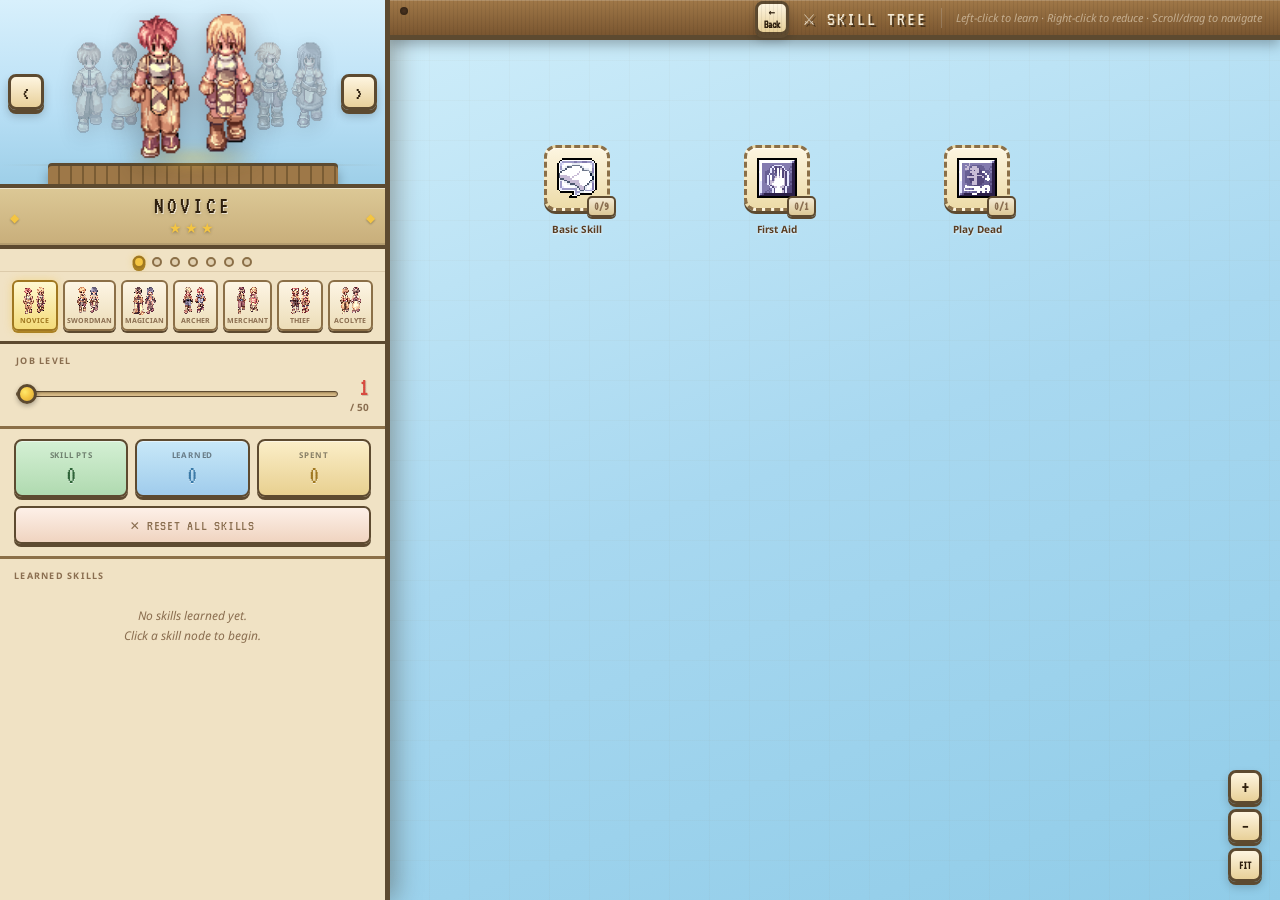
==== commit e5546c1c: "add: skill level description" ====
--- a/Frontend/skilltree.html
+++ b/Frontend/skilltree.html
@@ -1,1180 +1,1248 @@
-﻿<!DOCTYPE html>
+<!DOCTYPE html>
 <html lang="en">
+
 <head>
     <meta charset="UTF-8">
     <meta name="viewport" content="width=device-width, initial-scale=1.0">
     <title>RO Skill Tree</title>
-    <link href="https://fonts.googleapis.com/css2?family=VT323&family=Noto+Sans:wght@400;600;700&display=swap" rel="stylesheet">
+    <link href="https://fonts.googleapis.com/css2?family=VT323&family=Noto+Sans:wght@400;600;700&display=swap"
+        rel="stylesheet">
     <style>
-                :root {
-                    --ro-cream: #f4ead5;
-                    --ro-parchment: #dcc896;
-                    --ro-parchment-light: #ede0b0;
-                    --ro-wood: #8b6f47;
-                    --ro-wood-dark: #5d4a30;
-                    --ro-wood-light: #b08c5e;
-                    --ro-gold: #f4c542;
-                    --ro-gold-dim: #d4a73a;
-                    --ro-gold-deep: #a07820;
-                    --ro-ruby: #d84a3f;
-                    --ro-ruby-dark: #a83228;
-                    --ro-emerald: #4a9a5a;
-                    --ro-emerald-dark: #2e6438;
-                    --ro-sky: #5fa8d3;
-                    --ro-sky-dark: #3a7aa8;
-                    --ro-glow: rgba(244,197,66,0.4);
-                    --bg-panel: #f0e2c4;
-                    --text-primary: #2e1f0e;
-                    --text-secondary: #5a3e24;
-                    --text-muted: #8a6e50;
-                    --font-pixel: 'VT323', monospace;
-                    --font-body: 'Noto Sans', sans-serif;
-                }
-
-                *, *::before, *::after {
-                    box-sizing: border-box;
-                    margin: 0;
-                    padding: 0;
-                }
-
-                body {
-                    font-family: var(--font-body);
-                    background: linear-gradient(160deg,#c2e8f5 0%,#90c8e0 50%,#7ab8d4 100%);
-                    color: var(--text-primary);
-                    height: 100vh;
-                    overflow: hidden;
-                }
-
-                /* animated clouds */
-                .sky-bg {
-                    position: fixed;
-                    inset: 0;
-                    z-index: -1;
-                    overflow: hidden;
-                }
-
-                .cloud {
-                    position: absolute;
-                    border-radius: 50px;
-                    background: rgba(255,255,255,0.55);
-                    filter: blur(2px);
-                    animation: cloudFloat linear infinite;
-                }
-
-                    .cloud:nth-child(1) {
-                        width: 280px;
-                        height: 55px;
-                        top: 8%;
-                        left: -280px;
-                        animation-duration: 38s;
-                        animation-delay: 0s;
-                    }
-
-                    .cloud:nth-child(2) {
-                        width: 190px;
-                        height: 40px;
-                        top: 22%;
-                        left: -190px;
-                        animation-duration: 52s;
-                        animation-delay: -18s;
-                    }
-
-                    .cloud:nth-child(3) {
-                        width: 340px;
-                        height: 65px;
-                        top: 14%;
-                        left: -340px;
-                        animation-duration: 44s;
-                        animation-delay: -9s;
-                    }
-
-                    .cloud:nth-child(4) {
-                        width: 150px;
-                        height: 34px;
-                        top: 35%;
-                        left: -150px;
-                        animation-duration: 60s;
-                        animation-delay: -30s;
-                    }
-
-                @keyframes cloudFloat {
-                    from {
-                        transform: translateX(0)
-                    }
-
-                    to {
-                        transform: translateX(calc(100vw + 400px))
-                    }
-                }
-
-                /* ── APP LAYOUT ── */
-                .app {
-                    display: flex;
-                    height: 100vh;
-                    overflow: hidden;
-                }
-
-                /* ═══════════════════════════════════
+        :root {
+            --ro-cream: #f4ead5;
+            --ro-parchment: #dcc896;
+            --ro-parchment-light: #ede0b0;
+            --ro-wood: #8b6f47;
+            --ro-wood-dark: #5d4a30;
+            --ro-wood-light: #b08c5e;
+            --ro-gold: #f4c542;
+            --ro-gold-dim: #d4a73a;
+            --ro-gold-deep: #a07820;
+            --ro-ruby: #d84a3f;
+            --ro-ruby-dark: #a83228;
+            --ro-emerald: #4a9a5a;
+            --ro-emerald-dark: #2e6438;
+            --ro-sky: #5fa8d3;
+            --ro-sky-dark: #3a7aa8;
+            --ro-glow: rgba(244, 197, 66, 0.4);
+            --bg-panel: #f0e2c4;
+            --text-primary: #2e1f0e;
+            --text-secondary: #5a3e24;
+            --text-muted: #8a6e50;
+            --font-pixel: 'VT323', monospace;
+            --font-body: 'Noto Sans', sans-serif;
+        }
+
+        *,
+        *::before,
+        *::after {
+            box-sizing: border-box;
+            margin: 0;
+            padding: 0;
+        }
+
+        body {
+            font-family: var(--font-body);
+            background: linear-gradient(160deg, #c2e8f5 0%, #90c8e0 50%, #7ab8d4 100%);
+            color: var(--text-primary);
+            height: 100vh;
+            overflow: hidden;
+        }
+
+        /* animated clouds */
+        .sky-bg {
+            position: fixed;
+            inset: 0;
+            z-index: -1;
+            overflow: hidden;
+        }
+
+        .cloud {
+            position: absolute;
+            border-radius: 50px;
+            background: rgba(255, 255, 255, 0.55);
+            filter: blur(2px);
+            animation: cloudFloat linear infinite;
+        }
+
+        .cloud:nth-child(1) {
+            width: 280px;
+            height: 55px;
+            top: 8%;
+            left: -280px;
+            animation-duration: 38s;
+            animation-delay: 0s;
+        }
+
+        .cloud:nth-child(2) {
+            width: 190px;
+            height: 40px;
+            top: 22%;
+            left: -190px;
+            animation-duration: 52s;
+            animation-delay: -18s;
+        }
+
+        .cloud:nth-child(3) {
+            width: 340px;
+            height: 65px;
+            top: 14%;
+            left: -340px;
+            animation-duration: 44s;
+            animation-delay: -9s;
+        }
+
+        .cloud:nth-child(4) {
+            width: 150px;
+            height: 34px;
+            top: 35%;
+            left: -150px;
+            animation-duration: 60s;
+            animation-delay: -30s;
+        }
+
+        @keyframes cloudFloat {
+            from {
+                transform: translateX(0)
+            }
+
+            to {
+                transform: translateX(calc(100vw + 400px))
+            }
+        }
+
+        /* ── APP LAYOUT ── */
+        .app {
+            display: flex;
+            height: 100vh;
+            overflow: hidden;
+        }
+
+        /* ═══════════════════════════════════
            LEFT PANEL
         ═══════════════════════════════════ */
-                .left-panel {
-                    width: 390px;
-                    flex-shrink: 0;
-                    display: flex;
-                    flex-direction: column;
-                    background: linear-gradient(180deg,#efe2c6 0%,#e8d8b4 100%);
-                    border-right: 5px solid var(--ro-wood-dark);
-                    box-shadow: 6px 0 24px rgba(45,28,10,0.35);
-                    overflow: hidden;
-                    position: relative;
-                    z-index: 5;
-                }
-
-                    /* wood grain overlay on left panel */
-                    .left-panel::before {
-                        content: '';
-                        position: absolute;
-                        inset: 0;
-                        pointer-events: none;
-                        background: repeating-linear-gradient(170deg,transparent,transparent 8px,rgba(100,65,20,0.03) 8px,rgba(100,65,20,0.03) 9px);
-                        z-index: 0;
-                    }
-
-                /* ── CAROUSEL SECTION ── */
-                .carousel-section {
-                    flex-shrink: 0;
-                    position: relative;
-                    z-index: 1;
-                }
-
-                /* stage */
-                .stage-wrap {
-                    position: relative;
-                    height: 188px;
-                    overflow: hidden;
-                    background: linear-gradient(180deg,#d8f0fc 0%,#b8dff5 60%,#9ecfe8 100%);
-                    border-bottom: 4px solid var(--ro-wood-dark);
-                }
-
-                    /* horizon line */
-                    .stage-wrap::before {
-                        content: '';
-                        position: absolute;
-                        bottom: 18px;
-                        left: 0;
-                        right: 0;
-                        height: 2px;
-                        background: linear-gradient(90deg,transparent,rgba(139,111,71,0.3),transparent);
-                        pointer-events: none;
-                    }
-
-                    /* ground platform */
-                    .stage-wrap::after {
-                        content: '';
-                        position: absolute;
-                        bottom: 0;
-                        left: 50%;
-                        transform: translateX(-50%);
-                        width: 290px;
-                        height: 18px;
-                        background: repeating-linear-gradient(90deg,#9e7848 0px,#9e7848 10px,#7a5c34 10px,#7a5c34 12px), #8b6f47;
-                        border-radius: 4px 4px 0 0;
-                        box-shadow: 0 -3px 0 var(--ro-wood-dark), 0 5px 12px rgba(0,0,0,0.3);
-                    }
-
-                /* glow under sprite */
-                .stage-glow {
-                    position: absolute;
-                    bottom: 16px;
-                    left: 50%;
-                    transform: translateX(-50%);
-                    width: 140px;
-                    height: 20px;
-                    background: radial-gradient(ellipse,rgba(244,197,66,0.55) 0%,transparent 70%);
-                    filter: blur(6px);
-                    pointer-events: none;
-                    z-index: 2;
-                }
-
-                /* arrow buttons */
-                .arr-btn {
-                    position: absolute;
-                    top: 50%;
-                    transform: translateY(-50%);
-                    z-index: 10;
-                    width: 36px;
-                    height: 36px;
-                    background: linear-gradient(180deg,#fef5e0 0%,#e8d09a 100%);
-                    border: 3px solid var(--ro-wood-dark);
-                    border-radius: 8px;
-                    font-family: var(--font-pixel);
-                    font-size: 24px;
-                    color: var(--text-primary);
-                    cursor: pointer;
-                    display: flex;
-                    align-items: center;
-                    justify-content: center;
-                    box-shadow: 0 4px 0 var(--ro-wood-dark), 0 6px 10px rgba(0,0,0,0.22);
-                    transition: all 0.1s;
-                    line-height: 1;
-                    padding: 0;
-                    user-select: none;
-                }
-
-                    .arr-btn:hover {
-                        background: linear-gradient(180deg,var(--ro-gold),var(--ro-gold-dim));
-                        transform: translateY(-50%) scale(1.05);
-                    }
-
-                    .arr-btn:active {
-                        transform: translateY(calc(-50% + 3px));
-                        box-shadow: 0 1px 0 var(--ro-wood-dark),0 2px 4px rgba(0,0,0,0.2);
-                    }
-
-                    .arr-btn.left {
-                        left: 8px;
-                    }
-
-                    .arr-btn.right {
-                        right: 8px;
-                    }
-
-                /* sprite track */
-                .sprite-track {
-                    position: relative;
-                    width: 100%;
-                    height: 100%;
-                    display: flex;
-                    align-items: flex-end;
-                    justify-content: center;
-                }
-
-                .sprite-slide {
-                    position: absolute;
-                    bottom: 20px;
-                    display: flex;
-                    align-items: flex-end;
-                    justify-content: center;
-                    transition: transform 0.38s cubic-bezier(0.4,0,0.2,1),opacity 0.32s ease,filter 0.32s ease;
-                    pointer-events: none;
-                }
-
-                    .sprite-slide.s-current {
-                        transform: translateX(0) scale(1);
-                        opacity: 1;
-                        filter: none;
-                        z-index: 4;
-                    }
-
-                    .sprite-slide.s-prev {
-                        transform: translateX(-76%) scale(0.62);
-                        opacity: 0.38;
-                        filter: grayscale(0.5) brightness(0.85);
-                        z-index: 3;
-                    }
-
-                    .sprite-slide.s-next {
-                        transform: translateX(76%) scale(0.62);
-                        opacity: 0.38;
-                        filter: grayscale(0.5) brightness(0.85);
-                        z-index: 3;
-                    }
-
-                    .sprite-slide.s-far-prev {
-                        transform: translateX(-130%)scale(0.42);
-                        opacity: 0;
-                        filter: grayscale(1);
-                        z-index: 1;
-                    }
-
-                    .sprite-slide.s-far-next {
-                        transform: translateX(130%) scale(0.42);
-                        opacity: 0;
-                        filter: grayscale(1);
-                        z-index: 1;
-                    }
-
-                    .sprite-slide.s-hidden {
-                        transform: translateX(0) scale(0.3);
-                        opacity: 0;
-                        z-index: 0;
-                    }
-
-                .cls-sprite {
-                    height: 150px;
-                    object-fit: contain;
-                    filter: drop-shadow(0 8px 16px rgba(0,0,0,0.32));
-                }
-
-                .sprite-emoji {
-                    font-size: 96px;
-                    line-height: 1;
-                    display: flex;
-                    align-items: flex-end;
-                    height: 150px;
-                }
-
-                /* name plate */
-                .name-plate {
-                    text-align: center;
-                    background: linear-gradient(180deg,#dcc896 0%,#c8ae7a 100%);
-                    padding: 6px 28px 8px;
-                    border-bottom: 4px solid var(--ro-wood-dark);
-                    position: relative;
-                    box-shadow: inset 0 1px 0 rgba(255,255,255,0.5), inset 0 -2px 0 rgba(0,0,0,0.1);
-                }
-
-                    .name-plate::before, .name-plate::after {
-                        content: '◆';
-                        position: absolute;
-                        top: 50%;
-                        transform: translateY(-50%);
-                        font-size: 12px;
-                        color: var(--ro-gold);
-                        text-shadow: 0 1px 2px rgba(0,0,0,0.3);
-                    }
-
-                    .name-plate::before {
-                        left: 10px;
-                    }
-
-                    .name-plate::after {
-                        right: 10px;
-                    }
-
-                    .name-plate h2 {
-                        font-family: var(--font-pixel);
-                        font-size: 24px;
-                        font-weight: 400;
-                        color: var(--text-primary);
-                        text-shadow: 1px 1px 0 rgba(255,255,255,0.6),0 2px 4px rgba(0,0,0,0.15);
-                        letter-spacing: 3px;
-                        transition: opacity 0.18s,transform 0.18s;
-                    }
-
-                    .name-plate.fading h2 {
-                        opacity: 0;
-                        transform: translateY(5px);
-                    }
-
-                .rarity-stars {
-                    font-size: 14px;
-                    color: var(--ro-gold);
-                    letter-spacing: 3px;
-                    text-shadow: 0 1px 3px rgba(0,0,0,0.3);
-                    animation: starTwinkle 2.5s ease-in-out infinite;
-                }
-
-                @keyframes starTwinkle {
-                    0%,100% {
-                        opacity: 0.85;
-                        text-shadow: 0 1px 3px rgba(0,0,0,0.3)
-                    }
-
-                    50% {
-                        opacity: 1;
-                        text-shadow: 0 0 8px var(--ro-gold),0 1px 3px rgba(0,0,0,0.2)
-                    }
-                }
-
-                /* dots */
-                .dots-row {
-                    display: flex;
-                    justify-content: center;
-                    gap: 8px;
-                    padding: 8px 0 4px;
-                    background: var(--bg-panel);
-                    border-bottom: 1px solid rgba(139,111,71,0.2);
-                }
-
-                .dot {
-                    width: 10px;
-                    height: 10px;
-                    border-radius: 50%;
-                    border: 2px solid var(--ro-wood);
-                    background: rgba(139,111,71,0.15);
-                    cursor: pointer;
-                    transition: all 0.2s;
-                }
-
-                    .dot.active {
-                        background: var(--ro-gold);
-                        border-color: var(--ro-gold-deep);
-                        box-shadow: 0 0 6px var(--ro-glow),0 2px 0 var(--ro-gold-deep);
-                        transform: scale(1.3);
-                    }
-
-                    .dot:hover:not(.active) {
-                        background: var(--ro-parchment);
-                        border-color: var(--ro-wood-dark);
-                    }
-
-                /* quick grid */
-                .quick-grid {
-                    display: grid;
-                    grid-template-columns: repeat(7,1fr);
-                    gap: 5px;
-                    padding: 8px 12px 10px;
-                    background: var(--bg-panel);
-                    border-bottom: 3px solid var(--ro-wood-dark);
-                }
-
-                .quick-btn {
-                    display: flex;
-                    flex-direction: column;
-                    align-items: center;
-                    gap: 2px;
-                    padding: 5px 2px 4px;
-                    background: linear-gradient(180deg,#fdf5e4 0%,#ecddb8 100%);
-                    border: 2px solid var(--ro-wood);
-                    border-radius: 6px;
-                    cursor: pointer;
-                    transition: all 0.14s;
-                    box-shadow: 0 2px 0 var(--ro-wood-dark);
-                }
-
-                    .quick-btn .qb-gif {
-                        width: 28px;
-                        height: 28px;
-                        object-fit: contain;
-                        image-rendering: pixelated;
-                        display: block;
-                    }
-
-                    .quick-btn .qb-icon {
-                        font-size: 17px;
-                        line-height: 1;
-                    }
-
-                    .quick-btn .qb-name {
-                        font-size: 7px;
-                        color: var(--text-muted);
-                        text-align: center;
-                        font-family: var(--font-body);
-                        font-weight: 700;
-                        line-height: 1.2;
-                    }
-
-                    .quick-btn:hover {
-                        background: linear-gradient(180deg,var(--ro-gold) 0%,var(--ro-gold-dim) 100%);
-                        border-color: var(--ro-gold-deep);
-                        transform: translateY(-2px);
-                        box-shadow: 0 4px 0 var(--ro-gold-deep);
-                    }
-
-                    .quick-btn.active {
-                        background: linear-gradient(180deg,#fff8d0 0%,#f4dc7a 100%);
-                        border-color: var(--ro-gold-deep);
-                        box-shadow: 0 0 8px var(--ro-glow),0 2px 0 var(--ro-gold-deep);
-                    }
-
-                        .quick-btn.active .qb-name {
-                            color: var(--ro-gold-deep);
-                        }
-
-                /* ── JOB LEVEL ── */
-                .joblv-section {
-                    padding: 10px 16px 12px;
-                    border-bottom: 3px solid var(--ro-wood);
-                    background: var(--bg-panel);
-                    flex-shrink: 0;
-                    position: relative;
-                    z-index: 1;
-                }
-
-                .section-label {
-                    font-size: 9px;
-                    font-weight: 700;
-                    letter-spacing: 0.14em;
-                    text-transform: uppercase;
-                    color: var(--text-muted);
-                    margin-bottom: 7px;
-                }
-
-                .joblv-row {
-                    display: flex;
-                    align-items: center;
-                    gap: 12px;
-                }
-
-                    .joblv-row input[type=range] {
-                        flex: 1;
-                        -webkit-appearance: none;
-                        height: 6px;
-                        background: linear-gradient(180deg,#c8a870,#dcc090);
-                        border-radius: 3px;
-                        outline: none;
-                        border: 1px solid var(--ro-wood-dark);
-                        box-shadow: inset 0 1px 2px rgba(0,0,0,0.2);
-                    }
-
-                        .joblv-row input[type=range]::-webkit-slider-thumb {
-                            -webkit-appearance: none;
-                            width: 20px;
-                            height: 20px;
-                            border-radius: 50%;
-                            background: radial-gradient(circle at 35% 35%,#ffe86a,var(--ro-gold) 50%,var(--ro-gold-dim));
-                            cursor: pointer;
-                            border: 3px solid var(--ro-wood-dark);
-                            box-shadow: 0 2px 5px rgba(0,0,0,0.3);
-                        }
-
-                .joblv-right {
-                    text-align: right;
-                    flex-shrink: 0;
-                }
-
-                .joblv-val {
-                    font-family: var(--font-pixel);
-                    font-size: 26px;
-                    color: var(--ro-ruby);
-                    line-height: 1;
-                    text-shadow: 1px 1px 0 rgba(0,0,0,0.15);
-                }
-
-                .joblv-max {
-                    font-size: 10px;
-                    color: var(--text-muted);
-                    font-weight: 700;
-                }
-
-                /* ── STATS ROW ── */
-                .stats-section {
-                    padding: 10px 14px 12px;
-                    border-bottom: 3px solid var(--ro-wood);
-                    background: var(--bg-panel);
-                    flex-shrink: 0;
-                    position: relative;
-                    z-index: 1;
-                }
-
-                .stats-row {
-                    display: flex;
-                    gap: 7px;
-                    margin-bottom: 9px;
-                }
-
-                .stat-pill {
-                    flex: 1;
-                    border-radius: 8px;
-                    padding: 8px 8px 7px;
-                    text-align: center;
-                    position: relative;
-                    overflow: hidden;
-                    border: 2px solid var(--ro-wood-dark);
-                    box-shadow: 0 3px 0 var(--ro-wood-dark),inset 0 1px 0 rgba(255,255,255,0.5);
-                }
-
-                    .stat-pill.pts-pill {
-                        background: linear-gradient(180deg,#d4f0d4 0%,#b0dab0 100%);
-                    }
-
-                    .stat-pill.cnt-pill {
-                        background: linear-gradient(180deg,#c8e8f8 0%,#a0ccec 100%);
-                    }
-
-                    .stat-pill.spnt-pill {
-                        background: linear-gradient(180deg,#fbeec8 0%,#e8d090 100%);
-                    }
-
-                .sp-label {
-                    font-size: 8px;
-                    font-weight: 700;
-                    letter-spacing: 0.1em;
-                    text-transform: uppercase;
-                    color: rgba(0,0,0,0.45);
-                    margin-bottom: 2px;
-                }
-
-                .sp-val {
-                    font-family: var(--font-pixel);
-                    font-size: 26px;
-                    line-height: 1;
-                }
-
-                    .sp-val.pts {
-                        color: var(--ro-emerald-dark);
-                        text-shadow: 0 1px 0 rgba(255,255,255,0.6);
-                    }
-
-                    .sp-val.cnt {
-                        color: var(--ro-sky-dark);
-                        text-shadow: 0 1px 0 rgba(255,255,255,0.6);
-                    }
-
-                    .sp-val.spnt {
-                        color: var(--ro-gold-deep);
-                        text-shadow: 0 1px 0 rgba(255,255,255,0.6);
-                    }
-
-                .reset-btn {
-                    width: 100%;
-                    padding: 8px;
-                    cursor: pointer;
-                    background: linear-gradient(180deg,#fdf0e8 0%,#f0d4c0 100%);
-                    border: 2px solid var(--ro-wood-dark);
-                    border-radius: 7px;
-                    box-shadow: 0 3px 0 var(--ro-wood-dark);
-                    color: var(--text-muted);
-                    font-family: var(--font-pixel);
-                    font-size: 15px;
-                    transition: all 0.12s;
-                    letter-spacing: 0.05em;
-                }
-
-                    .reset-btn:hover {
-                        background: linear-gradient(180deg,#fde0d0,#e8b090);
-                        border-color: var(--ro-ruby-dark);
-                        color: var(--ro-ruby-dark);
-                        box-shadow: 0 3px 0 var(--ro-ruby-dark);
-                    }
-
-                    .reset-btn:active {
-                        transform: translateY(2px);
-                        box-shadow: 0 1px 0 var(--ro-wood-dark);
-                    }
-
-                /* ── LEARNED LIST ── */
-                .skills-scroll {
-                    flex: 1;
-                    overflow-y: auto;
-                    padding: 10px 14px 16px;
-                    background: var(--bg-panel);
-                    position: relative;
-                    z-index: 1;
-                    scrollbar-width: thin;
-                    scrollbar-color: var(--ro-wood) rgba(220,200,150,0.3);
-                }
-
-                    .skills-scroll::-webkit-scrollbar {
-                        width: 6px;
-                    }
-
-                    .skills-scroll::-webkit-scrollbar-track {
-                        background: rgba(220,200,150,0.3);
-                        border-radius: 3px;
-                    }
-
-                    .skills-scroll::-webkit-scrollbar-thumb {
-                        background: var(--ro-wood);
-                        border-radius: 3px;
-                    }
-
-                .learned-label {
-                    font-size: 9px;
-                    font-weight: 700;
-                    letter-spacing: 0.14em;
-                    text-transform: uppercase;
-                    color: var(--text-muted);
-                    margin-bottom: 8px;
-                }
-
-                .skill-chip {
-                    display: flex;
-                    align-items: center;
-                    gap: 9px;
-                    padding: 7px 9px;
-                    background: linear-gradient(180deg,#fdf5e4 0%,#f0e4c4 100%);
-                    border: 2px solid var(--ro-wood);
-                    border-radius: 7px;
-                    margin-bottom: 5px;
-                    cursor: pointer;
-                    transition: all 0.15s;
-                    box-shadow: 0 2px 0 var(--ro-wood-dark), 0 3px 6px rgba(0,0,0,0.08);
-                }
-
-                    .skill-chip:hover {
-                        background: linear-gradient(180deg,#fff8e0,#f4e4a8);
-                        border-color: var(--ro-gold-deep);
-                        transform: translateX(3px);
-                        box-shadow: 0 2px 0 var(--ro-gold-deep),0 4px 10px rgba(0,0,0,0.12);
-                    }
-
-                .sc-icon {
-                    width: 28px;
-                    height: 28px;
-                    font-size: 16px;
-                    display: flex;
-                    align-items: center;
-                    justify-content: center;
-                    background: var(--ro-parchment);
-                    border-radius: 5px;
-                    border: 2px solid var(--ro-wood);
-                    flex-shrink: 0;
-                    box-shadow: inset 0 1px 0 rgba(255,255,255,0.6);
-                }
-
-                .sc-info {
-                    flex: 1;
-                    min-width: 0;
-                }
-
-                .sc-name {
-                    font-size: 12px;
-                    font-weight: 700;
-                    color: var(--text-primary);
-                    white-space: nowrap;
-                    overflow: hidden;
-                    text-overflow: ellipsis;
-                }
-
-                .sc-sub {
-                    font-size: 10px;
-                    color: var(--text-muted);
-                }
-
-                .sc-lv {
-                    font-family: var(--font-pixel);
-                    font-size: 16px;
-                    color: var(--ro-gold-deep);
-                    background: var(--ro-parchment);
-                    border: 2px solid var(--ro-wood-dark);
-                    border-radius: 5px;
-                    padding: 0 7px;
-                    flex-shrink: 0;
-                    box-shadow: 0 1px 0 var(--ro-wood-dark);
-                }
-
-                .empty-msg {
-                    font-size: 12px;
-                    color: var(--text-muted);
-                    font-style: italic;
-                    text-align: center;
-                    margin-top: 24px;
-                    line-height: 1.6;
-                }
-
-                /* ═══════════════════════════════════
+        .left-panel {
+            width: 390px;
+            flex-shrink: 0;
+            display: flex;
+            flex-direction: column;
+            background: linear-gradient(180deg, #efe2c6 0%, #e8d8b4 100%);
+            border-right: 5px solid var(--ro-wood-dark);
+            box-shadow: 6px 0 24px rgba(45, 28, 10, 0.35);
+            overflow: hidden;
+            position: relative;
+            z-index: 5;
+        }
+
+        /* wood grain overlay on left panel */
+        .left-panel::before {
+            content: '';
+            position: absolute;
+            inset: 0;
+            pointer-events: none;
+            background: repeating-linear-gradient(170deg, transparent, transparent 8px, rgba(100, 65, 20, 0.03) 8px, rgba(100, 65, 20, 0.03) 9px);
+            z-index: 0;
+        }
+
+        /* ── CAROUSEL SECTION ── */
+        .carousel-section {
+            flex-shrink: 0;
+            position: relative;
+            z-index: 1;
+        }
+
+        /* stage */
+        .stage-wrap {
+            position: relative;
+            height: 188px;
+            overflow: hidden;
+            background: linear-gradient(180deg, #d8f0fc 0%, #b8dff5 60%, #9ecfe8 100%);
+            border-bottom: 4px solid var(--ro-wood-dark);
+        }
+
+        /* horizon line */
+        .stage-wrap::before {
+            content: '';
+            position: absolute;
+            bottom: 18px;
+            left: 0;
+            right: 0;
+            height: 2px;
+            background: linear-gradient(90deg, transparent, rgba(139, 111, 71, 0.3), transparent);
+            pointer-events: none;
+        }
+
+        /* ground platform */
+        .stage-wrap::after {
+            content: '';
+            position: absolute;
+            bottom: 0;
+            left: 50%;
+            transform: translateX(-50%);
+            width: 290px;
+            height: 18px;
+            background: repeating-linear-gradient(90deg, #9e7848 0px, #9e7848 10px, #7a5c34 10px, #7a5c34 12px), #8b6f47;
+            border-radius: 4px 4px 0 0;
+            box-shadow: 0 -3px 0 var(--ro-wood-dark), 0 5px 12px rgba(0, 0, 0, 0.3);
+        }
+
+        /* glow under sprite */
+        .stage-glow {
+            position: absolute;
+            bottom: 16px;
+            left: 50%;
+            transform: translateX(-50%);
+            width: 140px;
+            height: 20px;
+            background: radial-gradient(ellipse, rgba(244, 197, 66, 0.55) 0%, transparent 70%);
+            filter: blur(6px);
+            pointer-events: none;
+            z-index: 2;
+        }
+
+        /* arrow buttons */
+        .arr-btn {
+            position: absolute;
+            top: 50%;
+            transform: translateY(-50%);
+            z-index: 10;
+            width: 36px;
+            height: 36px;
+            background: linear-gradient(180deg, #fef5e0 0%, #e8d09a 100%);
+            border: 3px solid var(--ro-wood-dark);
+            border-radius: 8px;
+            font-family: var(--font-pixel);
+            font-size: 24px;
+            color: var(--text-primary);
+            cursor: pointer;
+            display: flex;
+            align-items: center;
+            justify-content: center;
+            box-shadow: 0 4px 0 var(--ro-wood-dark), 0 6px 10px rgba(0, 0, 0, 0.22);
+            transition: all 0.1s;
+            line-height: 1;
+            padding: 0;
+            user-select: none;
+        }
+
+        .arr-btn:hover {
+            background: linear-gradient(180deg, var(--ro-gold), var(--ro-gold-dim));
+            transform: translateY(-50%) scale(1.05);
+        }
+
+        .arr-btn:active {
+            transform: translateY(calc(-50% + 3px));
+            box-shadow: 0 1px 0 var(--ro-wood-dark), 0 2px 4px rgba(0, 0, 0, 0.2);
+        }
+
+        .arr-btn.left {
+            left: 8px;
+        }
+
+        .arr-btn.right {
+            right: 8px;
+        }
+
+        /* sprite track */
+        .sprite-track {
+            position: relative;
+            width: 100%;
+            height: 100%;
+            display: flex;
+            align-items: flex-end;
+            justify-content: center;
+        }
+
+        .sprite-slide {
+            position: absolute;
+            bottom: 20px;
+            display: flex;
+            align-items: flex-end;
+            justify-content: center;
+            transition: transform 0.38s cubic-bezier(0.4, 0, 0.2, 1), opacity 0.32s ease, filter 0.32s ease;
+            pointer-events: none;
+        }
+
+        .sprite-slide.s-current {
+            transform: translateX(0) scale(1);
+            opacity: 1;
+            filter: none;
+            z-index: 4;
+        }
+
+        .sprite-slide.s-prev {
+            transform: translateX(-76%) scale(0.62);
+            opacity: 0.38;
+            filter: grayscale(0.5) brightness(0.85);
+            z-index: 3;
+        }
+
+        .sprite-slide.s-next {
+            transform: translateX(76%) scale(0.62);
+            opacity: 0.38;
+            filter: grayscale(0.5) brightness(0.85);
+            z-index: 3;
+        }
+
+        .sprite-slide.s-far-prev {
+            transform: translateX(-130%)scale(0.42);
+            opacity: 0;
+            filter: grayscale(1);
+            z-index: 1;
+        }
+
+        .sprite-slide.s-far-next {
+            transform: translateX(130%) scale(0.42);
+            opacity: 0;
+            filter: grayscale(1);
+            z-index: 1;
+        }
+
+        .sprite-slide.s-hidden {
+            transform: translateX(0) scale(0.3);
+            opacity: 0;
+            z-index: 0;
+        }
+
+        .cls-sprite {
+            height: 150px;
+            object-fit: contain;
+            filter: drop-shadow(0 8px 16px rgba(0, 0, 0, 0.32));
+        }
+
+        .sprite-emoji {
+            font-size: 96px;
+            line-height: 1;
+            display: flex;
+            align-items: flex-end;
+            height: 150px;
+        }
+
+        /* name plate */
+        .name-plate {
+            text-align: center;
+            background: linear-gradient(180deg, #dcc896 0%, #c8ae7a 100%);
+            padding: 6px 28px 8px;
+            border-bottom: 4px solid var(--ro-wood-dark);
+            position: relative;
+            box-shadow: inset 0 1px 0 rgba(255, 255, 255, 0.5), inset 0 -2px 0 rgba(0, 0, 0, 0.1);
+        }
+
+        .name-plate::before,
+        .name-plate::after {
+            content: '◆';
+            position: absolute;
+            top: 50%;
+            transform: translateY(-50%);
+            font-size: 12px;
+            color: var(--ro-gold);
+            text-shadow: 0 1px 2px rgba(0, 0, 0, 0.3);
+        }
+
+        .name-plate::before {
+            left: 10px;
+        }
+
+        .name-plate::after {
+            right: 10px;
+        }
+
+        .name-plate h2 {
+            font-family: var(--font-pixel);
+            font-size: 24px;
+            font-weight: 400;
+            color: var(--text-primary);
+            text-shadow: 1px 1px 0 rgba(255, 255, 255, 0.6), 0 2px 4px rgba(0, 0, 0, 0.15);
+            letter-spacing: 3px;
+            transition: opacity 0.18s, transform 0.18s;
+        }
+
+        .name-plate.fading h2 {
+            opacity: 0;
+            transform: translateY(5px);
+        }
+
+        .rarity-stars {
+            font-size: 14px;
+            color: var(--ro-gold);
+            letter-spacing: 3px;
+            text-shadow: 0 1px 3px rgba(0, 0, 0, 0.3);
+            animation: starTwinkle 2.5s ease-in-out infinite;
+        }
+
+        @keyframes starTwinkle {
+
+            0%,
+            100% {
+                opacity: 0.85;
+                text-shadow: 0 1px 3px rgba(0, 0, 0, 0.3)
+            }
+
+            50% {
+                opacity: 1;
+                text-shadow: 0 0 8px var(--ro-gold), 0 1px 3px rgba(0, 0, 0, 0.2)
+            }
+        }
+
+        /* dots */
+        .dots-row {
+            display: flex;
+            justify-content: center;
+            gap: 8px;
+            padding: 8px 0 4px;
+            background: var(--bg-panel);
+            border-bottom: 1px solid rgba(139, 111, 71, 0.2);
+        }
+
+        .dot {
+            width: 10px;
+            height: 10px;
+            border-radius: 50%;
+            border: 2px solid var(--ro-wood);
+            background: rgba(139, 111, 71, 0.15);
+            cursor: pointer;
+            transition: all 0.2s;
+        }
+
+        .dot.active {
+            background: var(--ro-gold);
+            border-color: var(--ro-gold-deep);
+            box-shadow: 0 0 6px var(--ro-glow), 0 2px 0 var(--ro-gold-deep);
+            transform: scale(1.3);
+        }
+
+        .dot:hover:not(.active) {
+            background: var(--ro-parchment);
+            border-color: var(--ro-wood-dark);
+        }
+
+        /* quick grid */
+        .quick-grid {
+            display: grid;
+            grid-template-columns: repeat(7, 1fr);
+            gap: 5px;
+            padding: 8px 12px 10px;
+            background: var(--bg-panel);
+            border-bottom: 3px solid var(--ro-wood-dark);
+        }
+
+        .quick-btn {
+            display: flex;
+            flex-direction: column;
+            align-items: center;
+            gap: 2px;
+            padding: 5px 2px 4px;
+            background: linear-gradient(180deg, #fdf5e4 0%, #ecddb8 100%);
+            border: 2px solid var(--ro-wood);
+            border-radius: 6px;
+            cursor: pointer;
+            transition: all 0.14s;
+            box-shadow: 0 2px 0 var(--ro-wood-dark);
+        }
+
+        .quick-btn .qb-gif {
+            width: 28px;
+            height: 28px;
+            object-fit: contain;
+            image-rendering: pixelated;
+            display: block;
+        }
+
+        .quick-btn .qb-icon {
+            font-size: 17px;
+            line-height: 1;
+        }
+
+        .quick-btn .qb-name {
+            font-size: 7px;
+            color: var(--text-muted);
+            text-align: center;
+            font-family: var(--font-body);
+            font-weight: 700;
+            line-height: 1.2;
+        }
+
+        .quick-btn:hover {
+            background: linear-gradient(180deg, var(--ro-gold) 0%, var(--ro-gold-dim) 100%);
+            border-color: var(--ro-gold-deep);
+            transform: translateY(-2px);
+            box-shadow: 0 4px 0 var(--ro-gold-deep);
+        }
+
+        .quick-btn.active {
+            background: linear-gradient(180deg, #fff8d0 0%, #f4dc7a 100%);
+            border-color: var(--ro-gold-deep);
+            box-shadow: 0 0 8px var(--ro-glow), 0 2px 0 var(--ro-gold-deep);
+        }
+
+        .quick-btn.active .qb-name {
+            color: var(--ro-gold-deep);
+        }
+
+        /* ── JOB LEVEL ── */
+        .joblv-section {
+            padding: 10px 16px 12px;
+            border-bottom: 3px solid var(--ro-wood);
+            background: var(--bg-panel);
+            flex-shrink: 0;
+            position: relative;
+            z-index: 1;
+        }
+
+        .section-label {
+            font-size: 9px;
+            font-weight: 700;
+            letter-spacing: 0.14em;
+            text-transform: uppercase;
+            color: var(--text-muted);
+            margin-bottom: 7px;
+        }
+
+        .joblv-row {
+            display: flex;
+            align-items: center;
+            gap: 12px;
+        }
+
+        .joblv-row input[type=range] {
+            flex: 1;
+            -webkit-appearance: none;
+            height: 6px;
+            background: linear-gradient(180deg, #c8a870, #dcc090);
+            border-radius: 3px;
+            outline: none;
+            border: 1px solid var(--ro-wood-dark);
+            box-shadow: inset 0 1px 2px rgba(0, 0, 0, 0.2);
+        }
+
+        .joblv-row input[type=range]::-webkit-slider-thumb {
+            -webkit-appearance: none;
+            width: 20px;
+            height: 20px;
+            border-radius: 50%;
+            background: radial-gradient(circle at 35% 35%, #ffe86a, var(--ro-gold) 50%, var(--ro-gold-dim));
+            cursor: pointer;
+            border: 3px solid var(--ro-wood-dark);
+            box-shadow: 0 2px 5px rgba(0, 0, 0, 0.3);
+        }
+
+        .joblv-right {
+            text-align: right;
+            flex-shrink: 0;
+        }
+
+        .joblv-val {
+            font-family: var(--font-pixel);
+            font-size: 26px;
+            color: var(--ro-ruby);
+            line-height: 1;
+            text-shadow: 1px 1px 0 rgba(0, 0, 0, 0.15);
+        }
+
+        .joblv-max {
+            font-size: 10px;
+            color: var(--text-muted);
+            font-weight: 700;
+        }
+
+        /* ── STATS ROW ── */
+        .stats-section {
+            padding: 10px 14px 12px;
+            border-bottom: 3px solid var(--ro-wood);
+            background: var(--bg-panel);
+            flex-shrink: 0;
+            position: relative;
+            z-index: 1;
+        }
+
+        .stats-row {
+            display: flex;
+            gap: 7px;
+            margin-bottom: 9px;
+        }
+
+        .stat-pill {
+            flex: 1;
+            border-radius: 8px;
+            padding: 8px 8px 7px;
+            text-align: center;
+            position: relative;
+            overflow: hidden;
+            border: 2px solid var(--ro-wood-dark);
+            box-shadow: 0 3px 0 var(--ro-wood-dark), inset 0 1px 0 rgba(255, 255, 255, 0.5);
+        }
+
+        .stat-pill.pts-pill {
+            background: linear-gradient(180deg, #d4f0d4 0%, #b0dab0 100%);
+        }
+
+        .stat-pill.cnt-pill {
+            background: linear-gradient(180deg, #c8e8f8 0%, #a0ccec 100%);
+        }
+
+        .stat-pill.spnt-pill {
+            background: linear-gradient(180deg, #fbeec8 0%, #e8d090 100%);
+        }
+
+        .sp-label {
+            font-size: 8px;
+            font-weight: 700;
+            letter-spacing: 0.1em;
+            text-transform: uppercase;
+            color: rgba(0, 0, 0, 0.45);
+            margin-bottom: 2px;
+        }
+
+        .sp-val {
+            font-family: var(--font-pixel);
+            font-size: 26px;
+            line-height: 1;
+        }
+
+        .sp-val.pts {
+            color: var(--ro-emerald-dark);
+            text-shadow: 0 1px 0 rgba(255, 255, 255, 0.6);
+        }
+
+        .sp-val.cnt {
+            color: var(--ro-sky-dark);
+            text-shadow: 0 1px 0 rgba(255, 255, 255, 0.6);
+        }
+
+        .sp-val.spnt {
+            color: var(--ro-gold-deep);
+            text-shadow: 0 1px 0 rgba(255, 255, 255, 0.6);
+        }
+
+        .reset-btn {
+            width: 100%;
+            padding: 8px;
+            cursor: pointer;
+            background: linear-gradient(180deg, #fdf0e8 0%, #f0d4c0 100%);
+            border: 2px solid var(--ro-wood-dark);
+            border-radius: 7px;
+            box-shadow: 0 3px 0 var(--ro-wood-dark);
+            color: var(--text-muted);
+            font-family: var(--font-pixel);
+            font-size: 15px;
+            transition: all 0.12s;
+            letter-spacing: 0.05em;
+        }
+
+        .reset-btn:hover {
+            background: linear-gradient(180deg, #fde0d0, #e8b090);
+            border-color: var(--ro-ruby-dark);
+            color: var(--ro-ruby-dark);
+            box-shadow: 0 3px 0 var(--ro-ruby-dark);
+        }
+
+        .reset-btn:active {
+            transform: translateY(2px);
+            box-shadow: 0 1px 0 var(--ro-wood-dark);
+        }
+
+        /* ── LEARNED LIST ── */
+        .skills-scroll {
+            flex: 1;
+            overflow-y: auto;
+            padding: 10px 14px 16px;
+            background: var(--bg-panel);
+            position: relative;
+            z-index: 1;
+            scrollbar-width: thin;
+            scrollbar-color: var(--ro-wood) rgba(220, 200, 150, 0.3);
+        }
+
+        .skills-scroll::-webkit-scrollbar {
+            width: 6px;
+        }
+
+        .skills-scroll::-webkit-scrollbar-track {
+            background: rgba(220, 200, 150, 0.3);
+            border-radius: 3px;
+        }
+
+        .skills-scroll::-webkit-scrollbar-thumb {
+            background: var(--ro-wood);
+            border-radius: 3px;
+        }
+
+        .learned-label {
+            font-size: 9px;
+            font-weight: 700;
+            letter-spacing: 0.14em;
+            text-transform: uppercase;
+            color: var(--text-muted);
+            margin-bottom: 8px;
+        }
+
+        .skill-chip {
+            display: flex;
+            align-items: center;
+            gap: 9px;
+            padding: 7px 9px;
+            background: linear-gradient(180deg, #fdf5e4 0%, #f0e4c4 100%);
+            border: 2px solid var(--ro-wood);
+            border-radius: 7px;
+            margin-bottom: 5px;
+            cursor: pointer;
+            transition: all 0.15s;
+            box-shadow: 0 2px 0 var(--ro-wood-dark), 0 3px 6px rgba(0, 0, 0, 0.08);
+        }
+
+        .skill-chip:hover {
+            background: linear-gradient(180deg, #fff8e0, #f4e4a8);
+            border-color: var(--ro-gold-deep);
+            transform: translateX(3px);
+            box-shadow: 0 2px 0 var(--ro-gold-deep), 0 4px 10px rgba(0, 0, 0, 0.12);
+        }
+
+        .sc-icon {
+            width: 28px;
+            height: 28px;
+            font-size: 16px;
+            display: flex;
+            align-items: center;
+            justify-content: center;
+            background: var(--ro-parchment);
+            border-radius: 5px;
+            border: 2px solid var(--ro-wood);
+            flex-shrink: 0;
+            box-shadow: inset 0 1px 0 rgba(255, 255, 255, 0.6);
+        }
+
+        .sc-info {
+            flex: 1;
+            min-width: 0;
+        }
+
+        .sc-name {
+            font-size: 12px;
+            font-weight: 700;
+            color: var(--text-primary);
+            white-space: nowrap;
+            overflow: hidden;
+            text-overflow: ellipsis;
+        }
+
+        .sc-sub {
+            font-size: 10px;
+            color: var(--text-muted);
+        }
+
+        .sc-lv {
+            font-family: var(--font-pixel);
+            font-size: 16px;
+            color: var(--ro-gold-deep);
+            background: var(--ro-parchment);
+            border: 2px solid var(--ro-wood-dark);
+            border-radius: 5px;
+            padding: 0 7px;
+            flex-shrink: 0;
+            box-shadow: 0 1px 0 var(--ro-wood-dark);
+        }
+
+        .empty-msg {
+            font-size: 12px;
+            color: var(--text-muted);
+            font-style: italic;
+            text-align: center;
+            margin-top: 24px;
+            line-height: 1.6;
+        }
+
+        /* ═══════════════════════════════════
            RIGHT — SKILL TREE
         ═══════════════════════════════════ */
-                .right-panel {
-                    flex: 1;
-                    position: relative;
-                    overflow: hidden;
-                    cursor: grab;
-                    background: repeating-linear-gradient(0deg,transparent,transparent 39px,rgba(139,111,71,0.07) 40px), repeating-linear-gradient(90deg,transparent,transparent 39px,rgba(139,111,71,0.07) 40px), linear-gradient(160deg,#d0eefa 0%,#a8d8f0 50%,#90cce8 100%);
-                    user-select: none;
-                }
-
-                    .right-panel:active {
-                        cursor: grabbing;
-                    }
-
-                /* top bar */
-                .tree-topbar {
-                    position: absolute;
-                    top: 0;
-                    left: 0;
-                    right: 0;
-                    height: 40px;
-                    background: linear-gradient(180deg,#a07848 0%,#7a5630 100%);
-                    border-bottom: 5px solid var(--ro-wood-dark);
-                    box-shadow: 0 5px 12px rgba(0,0,0,0.28),inset 0 1px 0 rgba(255,255,255,0.18);
-                    display: flex;
-                    align-items: center;
-                    padding: 0 18px;
-                    gap: 14px;
-                    z-index: 10;
-                    position: absolute;
-                }
-
-                    .tree-topbar::before {
-                        content: '';
-                        position: absolute;
-                        inset: 0;
-                        pointer-events: none;
-                        background: repeating-linear-gradient(90deg,transparent,transparent 3px,rgba(0,0,0,0.06) 3px,rgba(0,0,0,0.06) 4px);
-                    }
-                    /* corner nails */
-                    .tree-topbar::after {
-                        content: '';
-                        position: absolute;
-                        width: 8px;
-                        height: 8px;
-                        background: radial-gradient(circle,#4a3220,#2a1e10);
-                        border-radius: 50%;
-                        top: 7px;
-                        left: 10px;
-                        box-shadow: calc(100vw - 28px) 0 0 #2a1e10;
-                    }
-
-                .tb-title {
-                    font-family: var(--font-pixel);
-                    font-size: 20px;
-                    color: #f4ead5;
-                    text-shadow: 2px 2px 0 rgba(0,0,0,0.45),0 0 12px rgba(244,197,66,0.2);
-                    letter-spacing: 2px;
-                    position: relative;
-                    z-index: 1;
-                }
-
-                .tb-sep {
-                    width: 1px;
-                    height: 20px;
-                    background: rgba(255,255,255,0.2);
-                }
-
-                .tb-hint {
-                    font-size: 11px;
-                    color: rgba(244,234,213,0.55);
-                    font-style: italic;
-                    position: relative;
-                    z-index: 1;
-                }
-
-                .canvas-inner {
-                    position: absolute;
-                    top: 45px;
-                    left: 0;
-                    transform-origin: 0 0;
-                    will-change: transform;
-                }
-
-                .conn-svg {
-                    position: absolute;
-                    top: 0;
-                    left: 0;
-                    pointer-events: none;
-                    overflow: visible;
-                }
-
-                /* ── SKILL NODE ── */
-                .skill-node {
-                    position: absolute;
-                    display: flex;
-                    flex-direction: column;
-                    align-items: center;
-                    cursor: pointer;
-                    z-index: 2;
-                    width: 94px;
-                }
-
-                .node-frame {
-                    width: 66px;
-                    height: 66px;
-                    border-radius: 12px;
-                    display: flex;
-                    align-items: center;
-                    justify-content: center;
-                    font-size: 28px;
-                    position: relative;
-                    transition: transform 0.15s, box-shadow 0.15s;
-                }
-
-                    /* LOCKED */
-                    .node-frame.locked {
-                        background: linear-gradient(180deg,#d4c8a8 0%,#b8aa88 100%);
-                        border: 3px solid #9a8868;
-                        box-shadow: 0 3px 0 #7a6848, inset 0 1px 0 rgba(255,255,255,0.3);
-                        opacity: 0.45;
-                        filter: grayscale(0.7);
-                    }
-
-                    /* AVAILABLE */
-                    .node-frame.available {
-                        background: linear-gradient(180deg,#fdf5e0 0%,#eddba8 100%);
-                        border: 3px dashed var(--ro-wood);
-                        box-shadow: 0 3px 0 var(--ro-wood-dark), inset 0 1px 0 rgba(255,255,255,0.6);
-                        animation: availPulse 2s ease-in-out infinite;
-                    }
-
-                @keyframes availPulse {
-                    0%,100% {
-                        box-shadow: 0 3px 0 var(--ro-wood-dark),inset 0 1px 0 rgba(255,255,255,0.6)
-                    }
-
-                    50% {
-                        box-shadow: 0 3px 0 var(--ro-wood-dark),0 0 10px rgba(244,197,66,0.35),inset 0 1px 0 rgba(255,255,255,0.6)
-                    }
-                }
-
-                /* LEARNED */
-                .node-frame.learned {
-                    background: linear-gradient(180deg,#fffae0 0%,#f4e890 50%,#e8d060 100%);
-                    border: 3px solid var(--ro-gold-deep);
-                    box-shadow: 0 3px 0 var(--ro-gold-deep), 0 0 14px rgba(244,197,66,0.45), inset 0 1px 0 rgba(255,255,255,0.7);
-                }
-
-                /* MAXED */
-                .node-frame.maxed {
-                    background: linear-gradient(180deg,#fff0d8 0%,#f8c878 50%,#e89828 100%);
-                    border: 3px solid var(--ro-ruby-dark);
-                    box-shadow: 0 3px 0 var(--ro-ruby-dark), 0 0 18px rgba(216,74,63,0.35), inset 0 1px 0 rgba(255,255,255,0.7);
-                }
-
-                .skill-node:hover .node-frame {
-                    transform: translateY(-4px) scale(1.08);
-                    box-shadow: 0 8px 24px rgba(0,0,0,0.26), 0 0 18px rgba(244,197,66,0.3) !important;
-                }
-
-                .node-badge {
-                    position: absolute;
-                    bottom: -9px;
-                    right: -9px;
-                    font-family: var(--font-pixel);
-                    font-size: 12px;
-                    font-weight: 700;
-                    background: linear-gradient(180deg,#f4ead5,#dcc896);
-                    border: 2px solid var(--ro-wood-dark);
-                    border-radius: 5px;
-                    padding: 0 5px;
-                    line-height: 17px;
-                    color: var(--text-muted);
-                    box-shadow: 0 2px 0 var(--ro-wood-dark);
-                }
-
-                    .node-badge.on {
-                        background: linear-gradient(180deg,#ffe890,var(--ro-gold-dim));
-                        border-color: var(--ro-gold-deep);
-                        color: var(--ro-gold-deep);
-                    }
-
-                .node-name {
-                    margin-top: 12px;
-                    font-size: 10px;
-                    font-weight: 700;
-                    color: var(--text-secondary);
-                    text-align: center;
-                    max-width: 92px;
-                    line-height: 1.3;
-                    pointer-events: none;
-                    text-shadow: 0 1px 2px rgba(255,255,255,0.8);
-                }
-
-                    .node-name.on {
-                        color: var(--ro-wood-dark);
-                    }
-
-                /* zoom buttons */
-                .zoom-btns {
-                    position: absolute;
-                    bottom: 18px;
-                    right: 18px;
-                    display: flex;
-                    flex-direction: column;
-                    gap: 5px;
-                    z-index: 10;
-                }
-
-                .zoom-btn {
-                    width: 34px;
-                    height: 34px;
-                    background: linear-gradient(180deg,#fef5e0 0%,#e8d098 100%);
-                    border: 3px solid var(--ro-wood-dark);
-                    border-radius: 8px;
-                    font-family: var(--font-pixel);
-                    font-size: 22px;
-                    color: var(--text-primary);
-                    cursor: pointer;
-                    display: flex;
-                    align-items: center;
-                    justify-content: center;
-                    box-shadow: 0 3px 0 var(--ro-wood-dark),0 5px 10px rgba(0,0,0,0.2);
-                    transition: all 0.1s;
-                }
-
-                    .zoom-btn:hover {
-                        background: linear-gradient(180deg,var(--ro-gold),var(--ro-gold-dim));
-                    }
-
-                    .zoom-btn:active {
-                        transform: translateY(2px);
-                        box-shadow: 0 1px 0 var(--ro-wood-dark);
-                    }
-
-                    .zoom-btn.sm {
-                        font-size: 11px;
-                        font-weight: 700;
-                    }
-
-                /* ═══════════════════════════════════
+        .right-panel {
+            flex: 1;
+            position: relative;
+            overflow: hidden;
+            cursor: grab;
+            background: repeating-linear-gradient(0deg, transparent, transparent 39px, rgba(139, 111, 71, 0.07) 40px), repeating-linear-gradient(90deg, transparent, transparent 39px, rgba(139, 111, 71, 0.07) 40px), linear-gradient(160deg, #d0eefa 0%, #a8d8f0 50%, #90cce8 100%);
+            user-select: none;
+        }
+
+        .right-panel:active {
+            cursor: grabbing;
+        }
+
+        /* top bar */
+        .tree-topbar {
+            position: absolute;
+            top: 0;
+            left: 0;
+            right: 0;
+            height: 40px;
+            background: linear-gradient(180deg, #a07848 0%, #7a5630 100%);
+            border-bottom: 5px solid var(--ro-wood-dark);
+            box-shadow: 0 5px 12px rgba(0, 0, 0, 0.28), inset 0 1px 0 rgba(255, 255, 255, 0.18);
+            display: flex;
+            align-items: center;
+            padding: 0 18px;
+            gap: 14px;
+            z-index: 10;
+            position: absolute;
+        }
+
+        .tree-topbar::before {
+            content: '';
+            position: absolute;
+            inset: 0;
+            pointer-events: none;
+            background: repeating-linear-gradient(90deg, transparent, transparent 3px, rgba(0, 0, 0, 0.06) 3px, rgba(0, 0, 0, 0.06) 4px);
+        }
+
+        /* corner nails */
+        .tree-topbar::after {
+            content: '';
+            position: absolute;
+            width: 8px;
+            height: 8px;
+            background: radial-gradient(circle, #4a3220, #2a1e10);
+            border-radius: 50%;
+            top: 7px;
+            left: 10px;
+            box-shadow: calc(100vw - 28px) 0 0 #2a1e10;
+        }
+
+        .tb-title {
+            font-family: var(--font-pixel);
+            font-size: 20px;
+            color: #f4ead5;
+            text-shadow: 2px 2px 0 rgba(0, 0, 0, 0.45), 0 0 12px rgba(244, 197, 66, 0.2);
+            letter-spacing: 2px;
+            position: relative;
+            z-index: 1;
+        }
+
+        .tb-sep {
+            width: 1px;
+            height: 20px;
+            background: rgba(255, 255, 255, 0.2);
+        }
+
+        .tb-hint {
+            font-size: 11px;
+            color: rgba(244, 234, 213, 0.55);
+            font-style: italic;
+            position: relative;
+            z-index: 1;
+        }
+
+        .canvas-inner {
+            position: absolute;
+            top: 45px;
+            left: 0;
+            transform-origin: 0 0;
+            will-change: transform;
+        }
+
+        .conn-svg {
+            position: absolute;
+            top: 0;
+            left: 0;
+            pointer-events: none;
+            overflow: visible;
+        }
+
+        /* ── SKILL NODE ── */
+        .skill-node {
+            position: absolute;
+            display: flex;
+            flex-direction: column;
+            align-items: center;
+            cursor: pointer;
+            z-index: 2;
+            width: 94px;
+        }
+
+        .node-frame {
+            width: 66px;
+            height: 66px;
+            border-radius: 12px;
+            display: flex;
+            align-items: center;
+            justify-content: center;
+            font-size: 28px;
+            position: relative;
+            transition: transform 0.15s, box-shadow 0.15s;
+        }
+
+        /* LOCKED */
+        .node-frame.locked {
+            background: linear-gradient(180deg, #d4c8a8 0%, #b8aa88 100%);
+            border: 3px solid #9a8868;
+            box-shadow: 0 3px 0 #7a6848, inset 0 1px 0 rgba(255, 255, 255, 0.3);
+            opacity: 0.45;
+            filter: grayscale(0.7);
+        }
+
+        /* AVAILABLE */
+        .node-frame.available {
+            background: linear-gradient(180deg, #fdf5e0 0%, #eddba8 100%);
+            border: 3px dashed var(--ro-wood);
+            box-shadow: 0 3px 0 var(--ro-wood-dark), inset 0 1px 0 rgba(255, 255, 255, 0.6);
+            animation: availPulse 2s ease-in-out infinite;
+        }
+
+        @keyframes availPulse {
+
+            0%,
+            100% {
+                box-shadow: 0 3px 0 var(--ro-wood-dark), inset 0 1px 0 rgba(255, 255, 255, 0.6)
+            }
+
+            50% {
+                box-shadow: 0 3px 0 var(--ro-wood-dark), 0 0 10px rgba(244, 197, 66, 0.35), inset 0 1px 0 rgba(255, 255, 255, 0.6)
+            }
+        }
+
+        /* LEARNED */
+        .node-frame.learned {
+            background: linear-gradient(180deg, #fffae0 0%, #f4e890 50%, #e8d060 100%);
+            border: 3px solid var(--ro-gold-deep);
+            box-shadow: 0 3px 0 var(--ro-gold-deep), 0 0 14px rgba(244, 197, 66, 0.45), inset 0 1px 0 rgba(255, 255, 255, 0.7);
+        }
+
+        /* MAXED */
+        .node-frame.maxed {
+            background: linear-gradient(180deg, #fff0d8 0%, #f8c878 50%, #e89828 100%);
+            border: 3px solid var(--ro-ruby-dark);
+            box-shadow: 0 3px 0 var(--ro-ruby-dark), 0 0 18px rgba(216, 74, 63, 0.35), inset 0 1px 0 rgba(255, 255, 255, 0.7);
+        }
+
+        .skill-node:hover .node-frame {
+            transform: translateY(-4px) scale(1.08);
+            box-shadow: 0 8px 24px rgba(0, 0, 0, 0.26), 0 0 18px rgba(244, 197, 66, 0.3) !important;
+        }
+
+        .node-badge {
+            position: absolute;
+            bottom: -9px;
+            right: -9px;
+            font-family: var(--font-pixel);
+            font-size: 12px;
+            font-weight: 700;
+            background: linear-gradient(180deg, #f4ead5, #dcc896);
+            border: 2px solid var(--ro-wood-dark);
+            border-radius: 5px;
+            padding: 0 5px;
+            line-height: 17px;
+            color: var(--text-muted);
+            box-shadow: 0 2px 0 var(--ro-wood-dark);
+        }
+
+        .node-badge.on {
+            background: linear-gradient(180deg, #ffe890, var(--ro-gold-dim));
+            border-color: var(--ro-gold-deep);
+            color: var(--ro-gold-deep);
+        }
+
+        .node-name {
+            margin-top: 12px;
+            font-size: 10px;
+            font-weight: 700;
+            color: var(--text-secondary);
+            text-align: center;
+            max-width: 92px;
+            line-height: 1.3;
+            pointer-events: none;
+            text-shadow: 0 1px 2px rgba(255, 255, 255, 0.8);
+        }
+
+        .node-name.on {
+            color: var(--ro-wood-dark);
+        }
+
+        /* zoom buttons */
+        .zoom-btns {
+            position: absolute;
+            bottom: 18px;
+            right: 18px;
+            display: flex;
+            flex-direction: column;
+            gap: 5px;
+            z-index: 10;
+        }
+
+        .zoom-btn {
+            width: 34px;
+            height: 34px;
+            background: linear-gradient(180deg, #fef5e0 0%, #e8d098 100%);
+            border: 3px solid var(--ro-wood-dark);
+            border-radius: 8px;
+            font-family: var(--font-pixel);
+            font-size: 22px;
+            color: var(--text-primary);
+            cursor: pointer;
+            display: flex;
+            align-items: center;
+            justify-content: center;
+            box-shadow: 0 3px 0 var(--ro-wood-dark), 0 5px 10px rgba(0, 0, 0, 0.2);
+            transition: all 0.1s;
+        }
+
+        .zoom-btn:hover {
+            background: linear-gradient(180deg, var(--ro-gold), var(--ro-gold-dim));
+        }
+
+        .zoom-btn:active {
+            transform: translateY(2px);
+            box-shadow: 0 1px 0 var(--ro-wood-dark);
+        }
+
+        .zoom-btn.sm {
+            font-size: 11px;
+            font-weight: 700;
+        }
+
+        /* ═══════════════════════════════════
            TOOLTIP
         ═══════════════════════════════════ */
-                .tooltip {
-                    position: fixed;
-                    z-index: 9999;
-                    background: linear-gradient(180deg,#faf0d8 0%,#f0e4c0 100%);
-                    border: 3px solid var(--ro-wood-dark);
-                    border-radius: 12px;
-                    width: 270px;
-                    pointer-events: none;
-                    opacity: 0;
-                    transform: translateY(8px) scale(0.97);
-                    transition: opacity 0.18s,transform 0.18s;
-                    overflow: hidden;
-                    box-shadow: 0 5px 0 var(--ro-wood-dark),0 10px 32px rgba(45,28,10,0.35),inset 0 1px 0 rgba(255,255,255,0.6);
-                }
-
-                    .tooltip.show {
-                        opacity: 1;
-                        transform: translateY(0) scale(1);
-                    }
-
-                    /* torn top */
-                    .tooltip::before {
-                        content: '';
-                        position: absolute;
-                        top: 0;
-                        left: 0;
-                        right: 0;
-                        height: 5px;
-                        background: var(--ro-wood-dark);
-                        clip-path: polygon(0% 50%,2.5% 100%,5% 20%,7.5% 90%,10% 35%,12.5% 85%,15% 15%,17.5% 75%,20% 50%,22.5% 95%,25% 30%,27.5% 80%,30% 50%,32.5% 100%,35% 25%,37.5% 80%,40% 45%,42.5% 90%,45% 20%,47.5% 75%,50% 50%,52.5% 95%,55% 30%,57.5% 80%,60% 50%,62.5% 95%,65% 20%,67.5% 70%,70% 45%,72.5% 90%,75% 30%,77.5% 80%,80% 55%,82.5% 95%,85% 25%,87.5% 75%,90% 45%,92.5% 90%,95% 30%,97.5% 70%,100% 50%);
-                        z-index: 3;
-                    }
-
-                .tt-preview {
-                    width: 100%;
-                    height: 78px;
-                    background: linear-gradient(180deg,#d8f0fc 0%,#b8dcf4 100%);
-                    display: flex;
-                    align-items: center;
-                    justify-content: center;
-                    border-bottom: 3px solid var(--ro-wood);
-                    font-size: 38px;
-                    position: relative;
-                }
-
-                .tt-preview-badge {
-                    position: absolute;
-                    bottom: 5px;
-                    right: 7px;
-                    font-size: 8px;
-                    color: rgba(90,62,36,0.6);
-                    letter-spacing: 0.06em;
-                    text-transform: uppercase;
-                    font-family: var(--font-body);
-                    font-weight: 700;
-                }
-
-                .tt-body {
-                    padding: 10px 13px 13px;
-                }
-
-                .tt-top {
-                    display: flex;
-                    align-items: flex-start;
-                    justify-content: space-between;
-                    margin-bottom: 6px;
-                }
-
-                .tt-name {
-                    font-family: var(--font-pixel);
-                    font-size: 19px;
-                    color: var(--text-primary);
-                    line-height: 1.2;
-                    flex: 1;
-                    text-shadow: 1px 1px 0 rgba(255,255,255,0.6);
-                }
-
-                .tt-maxlv {
-                    font-size: 8px;
-                    font-weight: 700;
-                    color: var(--text-muted);
-                    background: var(--ro-parchment);
-                    border: 2px solid var(--ro-wood);
-                    border-radius: 4px;
-                    padding: 2px 6px;
-                    flex-shrink: 0;
-                    margin-left: 8px;
-                    margin-top: 3px;
-                    text-transform: uppercase;
-                    letter-spacing: 0.06em;
-                    box-shadow: 0 1px 0 var(--ro-wood-dark);
-                }
-
-                .tt-desc {
-                    font-size: 12px;
-                    color: var(--text-secondary);
-                    line-height: 1.6;
-                    font-style: italic;
-                    margin-bottom: 9px;
-                }
-
-                .tt-divider {
-                    height: 2px;
-                    background: linear-gradient(90deg,transparent,var(--ro-wood),transparent);
-                    margin-bottom: 9px;
-                    opacity: 0.4;
-                }
-
-                .tt-row {
-                    display: flex;
-                    align-items: center;
-                    gap: 7px;
-                    margin-bottom: 4px;
-                }
-
-                .tt-rl {
-                    font-size: 9px;
-                    font-weight: 700;
-                    color: var(--text-muted);
-                    min-width: 72px;
-                    flex-shrink: 0;
-                    text-transform: uppercase;
-                    letter-spacing: 0.06em;
-                }
-
-                .tt-rv {
-                    font-family: var(--font-pixel);
-                    font-size: 15px;
-                    color: var(--text-primary);
-                }
-
-                    .tt-rv.ok {
-                        color: var(--ro-emerald);
-                    }
-
-                    .tt-rv.warn {
-                        color: var(--ro-ruby);
-                    }
-
-                .tt-status {
-                    margin-top: 9px;
-                    padding: 5px 12px;
-                    border-radius: 6px;
-                    font-family: var(--font-pixel);
-                    font-size: 14px;
-                    text-align: center;
-                    border: 2px solid transparent;
-                    box-shadow: 0 2px 0 transparent;
-                }
-
-                    .tt-status.learned {
-                        background: linear-gradient(180deg,#d8f0d0,#b8e0a8);
-                        border-color: var(--ro-emerald-dark);
-                        color: var(--ro-emerald-dark);
-                        box-shadow: 0 2px 0 var(--ro-emerald-dark);
-                    }
-
-                    .tt-status.available {
-                        background: linear-gradient(180deg,#d0e8f8,#a8d0f0);
-                        border-color: var(--ro-sky-dark);
-                        color: var(--ro-sky-dark);
-                        box-shadow: 0 2px 0 var(--ro-sky-dark);
-                    }
-
-                    .tt-status.locked {
-                        background: linear-gradient(180deg,#e8e0d0,#d0c8b0);
-                        border-color: var(--text-muted);
-                        color: var(--text-muted);
-                        box-shadow: 0 2px 0 #6a5038;
-                    }
-
-                    .tt-status.maxed {
-                        background: linear-gradient(180deg,#f8e0c8,#f0b888);
-                        border-color: var(--ro-ruby-dark);
-                        color: var(--ro-ruby-dark);
-                        box-shadow: 0 2px 0 var(--ro-ruby-dark);
-                    }
-
-                .tt-hint {
-                    font-size: 10px;
-                    color: var(--text-muted);
-                    text-align: center;
-                    margin-top: 6px;
-                    font-style: italic;
-                }
+        .tooltip {
+            position: fixed;
+            z-index: 9999;
+            background: linear-gradient(180deg, #faf0d8 0%, #f0e4c0 100%);
+            border: 3px solid var(--ro-wood-dark);
+            border-radius: 12px;
+            width: 270px;
+            pointer-events: none;
+            opacity: 0;
+            transform: translateY(8px) scale(0.97);
+            transition: opacity 0.18s, transform 0.18s;
+            overflow: hidden;
+            box-shadow: 0 5px 0 var(--ro-wood-dark), 0 10px 32px rgba(45, 28, 10, 0.35), inset 0 1px 0 rgba(255, 255, 255, 0.6);
+        }
+
+        .tooltip.show {
+            opacity: 1;
+            transform: translateY(0) scale(1);
+        }
+
+        /* torn top */
+        .tooltip::before {
+            content: '';
+            position: absolute;
+            top: 0;
+            left: 0;
+            right: 0;
+            height: 5px;
+            background: var(--ro-wood-dark);
+            clip-path: polygon(0% 50%, 2.5% 100%, 5% 20%, 7.5% 90%, 10% 35%, 12.5% 85%, 15% 15%, 17.5% 75%, 20% 50%, 22.5% 95%, 25% 30%, 27.5% 80%, 30% 50%, 32.5% 100%, 35% 25%, 37.5% 80%, 40% 45%, 42.5% 90%, 45% 20%, 47.5% 75%, 50% 50%, 52.5% 95%, 55% 30%, 57.5% 80%, 60% 50%, 62.5% 95%, 65% 20%, 67.5% 70%, 70% 45%, 72.5% 90%, 75% 30%, 77.5% 80%, 80% 55%, 82.5% 95%, 85% 25%, 87.5% 75%, 90% 45%, 92.5% 90%, 95% 30%, 97.5% 70%, 100% 50%);
+            z-index: 3;
+        }
+
+        .tt-preview {
+            width: 100%;
+            height: 78px;
+            background: linear-gradient(180deg, #d8f0fc 0%, #b8dcf4 100%);
+            display: flex;
+            align-items: center;
+            justify-content: center;
+            border-bottom: 3px solid var(--ro-wood);
+            font-size: 38px;
+            position: relative;
+        }
+
+        .tt-preview-badge {
+            position: absolute;
+            bottom: 5px;
+            right: 7px;
+            font-size: 8px;
+            color: rgba(90, 62, 36, 0.6);
+            letter-spacing: 0.06em;
+            text-transform: uppercase;
+            font-family: var(--font-body);
+            font-weight: 700;
+        }
+
+        .tt-body {
+            padding: 10px 13px 13px;
+        }
+
+        .tt-top {
+            display: flex;
+            align-items: flex-start;
+            justify-content: space-between;
+            margin-bottom: 6px;
+        }
+
+        .tt-name {
+            font-family: var(--font-pixel);
+            font-size: 19px;
+            color: var(--text-primary);
+            line-height: 1.2;
+            flex: 1;
+            text-shadow: 1px 1px 0 rgba(255, 255, 255, 0.6);
+        }
+
+        .tt-maxlv {
+            font-size: 8px;
+            font-weight: 700;
+            color: var(--text-muted);
+            background: var(--ro-parchment);
+            border: 2px solid var(--ro-wood);
+            border-radius: 4px;
+            padding: 2px 6px;
+            flex-shrink: 0;
+            margin-left: 8px;
+            margin-top: 3px;
+            text-transform: uppercase;
+            letter-spacing: 0.06em;
+            box-shadow: 0 1px 0 var(--ro-wood-dark);
+        }
+
+        .tt-desc {
+            font-size: 12px;
+            color: var(--text-secondary);
+            line-height: 1.6;
+            font-style: italic;
+            margin-bottom: 9px;
+        }
+
+        .tt-level-descs {
+            margin-top: 8px;
+            max-height: 130px;
+            overflow-y: auto;
+            border-top: 1px dashed rgba(139, 111, 71, 0.4);
+            padding-top: 6px;
+            scrollbar-width: thin;
+            scrollbar-color: var(--ro-wood) transparent;
+            font-style: normal;
+        }
+
+        .tt-level-descs::-webkit-scrollbar {
+            width: 4px;
+        }
+
+        .tt-level-descs::-webkit-scrollbar-thumb {
+            background: var(--ro-wood);
+            border-radius: 2px;
+        }
+
+        .tt-ld-row {
+            display: flex;
+            gap: 6px;
+            margin-bottom: 6px;
+            opacity: 0.65;
+            transition: opacity 0.2s;
+        }
+
+        .tt-ld-row.current,
+        .tt-ld-row.next {
+            opacity: 1;
+        }
+
+        .tt-ld-row.current .tt-ld-lv {
+            color: var(--ro-ruby-dark);
+            text-shadow: 0 1px 0 rgba(255, 255, 255, 0.6);
+        }
+
+        .tt-ld-row.next .tt-ld-lv {
+            color: var(--ro-sky-dark);
+            text-shadow: 0 1px 0 rgba(255, 255, 255, 0.6);
+        }
+
+        .tt-ld-lv {
+            font-family: var(--font-pixel);
+            font-size: 14px;
+            color: var(--ro-wood-dark);
+            flex-shrink: 0;
+            width: 32px;
+        }
+
+        .tt-ld-text {
+            font-size: 11px;
+            line-height: 1.4;
+            color: var(--text-secondary);
+        }
+
+        .tt-divider {
+            height: 2px;
+            background: linear-gradient(90deg, transparent, var(--ro-wood), transparent);
+            margin-bottom: 9px;
+            opacity: 0.4;
+        }
+
+        .tt-row {
+            display: flex;
+            align-items: center;
+            gap: 7px;
+            margin-bottom: 4px;
+        }
+
+        .tt-rl {
+            font-size: 9px;
+            font-weight: 700;
+            color: var(--text-muted);
+            min-width: 72px;
+            flex-shrink: 0;
+            text-transform: uppercase;
+            letter-spacing: 0.06em;
+        }
+
+        .tt-rv {
+            font-family: var(--font-pixel);
+            font-size: 15px;
+            color: var(--text-primary);
+        }
+
+        .tt-rv.ok {
+            color: var(--ro-emerald);
+        }
+
+        .tt-rv.warn {
+            color: var(--ro-ruby);
+        }
+
+        .tt-status {
+            margin-top: 9px;
+            padding: 5px 12px;
+            border-radius: 6px;
+            font-family: var(--font-pixel);
+            font-size: 14px;
+            text-align: center;
+            border: 2px solid transparent;
+            box-shadow: 0 2px 0 transparent;
+        }
+
+        .tt-status.learned {
+            background: linear-gradient(180deg, #d8f0d0, #b8e0a8);
+            border-color: var(--ro-emerald-dark);
+            color: var(--ro-emerald-dark);
+            box-shadow: 0 2px 0 var(--ro-emerald-dark);
+        }
+
+        .tt-status.available {
+            background: linear-gradient(180deg, #d0e8f8, #a8d0f0);
+            border-color: var(--ro-sky-dark);
+            color: var(--ro-sky-dark);
+            box-shadow: 0 2px 0 var(--ro-sky-dark);
+        }
+
+        .tt-status.locked {
+            background: linear-gradient(180deg, #e8e0d0, #d0c8b0);
+            border-color: var(--text-muted);
+            color: var(--text-muted);
+            box-shadow: 0 2px 0 #6a5038;
+        }
+
+        .tt-status.maxed {
+            background: linear-gradient(180deg, #f8e0c8, #f0b888);
+            border-color: var(--ro-ruby-dark);
+            color: var(--ro-ruby-dark);
+            box-shadow: 0 2px 0 var(--ro-ruby-dark);
+        }
+
+        .tt-hint {
+            font-size: 10px;
+            color: var(--text-muted);
+            text-align: center;
+            margin-top: 6px;
+            font-style: italic;
+        }
+
         .node-icon {
             width: 40px;
             height: 40px;
@@ -1184,6 +1252,7 @@
         }
     </style>
 </head>
+
 <body>
     <!-- inside .tree-topbar, after the hint span -->
 
@@ -1215,21 +1284,30 @@
             <div class="joblv-section">
                 <div class="section-label">Job Level</div>
                 <div class="joblv-row">
-                    <input type="range" id="jobLvSlider" min="50" max="255" value="50">
+                    <input type="range" id="jobLvSlider" min="1" max="50" value="1">
                     <div class="joblv-right">
-                        <div class="joblv-val" id="jobLvVal">50</div>
-                        <div class="joblv-max" id="jobLvMax">/ 255</div>
+                        <div class="joblv-val" id="jobLvVal">0</div>
+                        <div class="joblv-max" id="jobLvMax">/ 50</div>
                     </div>
                 </div>
             </div>
 
             <div class="stats-section">
                 <div class="stats-row">
-                    <div class="stat-pill pts-pill"><div class="sp-label">Skill Pts</div><div class="sp-val pts" id="remainPts">0</div></div>
-                    <div class="stat-pill cnt-pill"><div class="sp-label">Learned</div><div class="sp-val cnt" id="learnedCount">0</div></div>
-                    <div class="stat-pill spnt-pill"><div class="sp-label">Spent</div><div class="sp-val spnt" id="spentPts">0</div></div>
+                    <div class="stat-pill pts-pill">
+                        <div class="sp-label">Skill Pts</div>
+                        <div class="sp-val pts" id="remainPts">0</div>
+                    </div>
+                    <div class="stat-pill cnt-pill">
+                        <div class="sp-label">Learned</div>
+                        <div class="sp-val cnt" id="learnedCount">0</div>
+                    </div>
+                    <div class="stat-pill spnt-pill">
+                        <div class="sp-label">Spent</div>
+                        <div class="sp-val spnt" id="spentPts">0</div>
+                    </div>
                 </div>
-                <button class="reset-btn" id="resetBtn">✕  RESET ALL SKILLS</button>
+                <button class="reset-btn" id="resetBtn">✕ RESET ALL SKILLS</button>
             </div>
 
             <div class="skills-scroll">
@@ -1241,7 +1319,8 @@
         <!-- RIGHT PANEL -->
         <div class="right-panel" id="treePanel">
             <div class="tree-topbar">
-                <button class="zoom-btn sm" style="margin-left:auto; padding: 8px 5px;" onclick="window.location.href='https://app.local/index.html'">← Back</button>
+                <button class="zoom-btn sm" style="margin-left:auto; padding: 8px 5px;"
+                    onclick="window.location.href='https://app.local/index.html'">← Back</button>
                 <span class="tb-title">⚔ SKILL TREE</span>
                 <div class="tb-sep"></div>
                 <span class="tb-hint">Left-click to learn · Right-click to reduce · Scroll/drag to navigate</span>
@@ -1261,9 +1340,14 @@
     <div class="tooltip" id="tooltip">
         <div class="tt-preview"><span id="ttIcon"></span><span class="tt-preview-badge">skill preview</span></div>
         <div class="tt-body">
-            <div class="tt-top"><div class="tt-name" id="ttName"></div><div class="tt-maxlv" id="ttMaxLv"></div></div>
+            <div class="tt-top">
+                <div class="tt-name" id="ttName"></div>
+                <div class="tt-maxlv" id="ttMaxLv"></div>
+            </div>
             <div class="tt-desc" id="ttDesc"></div>
             <div class="tt-divider"></div>
+            <div class="tt-row"><span class="tt-rl">Type</span><span class="tt-rv" id="ttType"
+                    style="color:var(--ro-sky-dark); font-weight:bold;"></span></div>
             <div class="tt-row"><span class="tt-rl">Current Lv</span><span class="tt-rv" id="ttCurLv"></span></div>
             <div class="tt-row"><span class="tt-rl">Requires</span><span class="tt-rv" id="ttReq"></span></div>
             <div class="tt-row"><span class="tt-rl">SP Cost</span><span class="tt-rv">1 per level</span></div>
@@ -1277,7 +1361,18 @@
             {
                 key: 'Novice', label: 'NOVICE', icon: '🌱', stars: 3, maxJobLv: 255, sprite: 'img/Novice_Animation.gif',
                 skills: [
-                    { id: 'basic_skill', name: 'Basic Skill', icon: 'img/skills/Basic_Skill.png', gif: 'img/skills/Basic_Skill.png', max: 9, x: 80, y: 80, req: null, desc: 'Passive: Enables the use of Basic Interface Skills such as Trading, Kafra use, Chatroom and Party creation.' },
+                    {
+                        id: 'basic_skill', name: 'Basic Skill', icon: 'img/skills/Basic_Skill.png', gif: 'img/skills/Basic_Skill.png', max: 9, x: 80, y: 80, req: null, desc: 'Passive: Enables the use of Basic Interface Skills such as Trading, Kafra use, Chatroom and Party creation.', levelDescriptions: [
+                            { lv: 1, desc: "Enables Trading\nYou can trade Item and Zeny with other\nPlayer.\nRight click on a player to initiate." },
+                            { lv: 2, desc: "Enables Emotions\nAlt+(0~9) and Ctrl+(1,-,=.)\nAlt+L will open Emoticon Window." },
+                            { lv: 3, desc: "Enables Sitting\nDoubles HP and SP regen speed.\nPress the Insert key or type /sit." },
+                            { lv: 4, desc: "Enables Chat Room Creation\nAlt+C to open a Chat Room." },
+                            { lv: 5, desc: "Joins a Party\nCharacter can join a party." },
+                            { lv: 6, desc: "Enables Use of Kafra Storage\nTalk to Kafra Staff to open Storage." },
+                            { lv: 7, desc: "Organize a Party\nCreates a party\nType /organize \"Party Name\"\nSet party options in the Party Window (Alt+Z)." },
+                            { lv: 9, desc: "Enables Change to First Job Class\nQualifies character for change from\nNovice to one of the First or Expanded\nclasses." }
+                        ]
+                    },
                     { id: 'first_aid', name: 'First Aid', icon: 'img/skills/First_Aid.png', gif: 'img/skills/First_Aid.png', max: 1, x: 280, y: 80, req: null, desc: 'Supportive: Consume 3 SP to restore 5 HP. Quest skill — available from the start.' },
                     { id: 'play_dead', name: 'Play Dead', icon: 'img/skills/Play_Dead.png', gif: 'img/skills/Play_Dead.png', max: 1, x: 480, y: 80, req: null, desc: 'Supportive: Pretend to fall dead on the ground, becoming immune from all attacks from Players and monsters. Quest skill — available from the start.' },
                 ]
@@ -1286,10 +1381,67 @@
                 key: 'Swordman', label: 'SWORDMAN', icon: '⚔️', stars: 4, maxJobLv: 255, sprite: 'img/Swordsman.gif',
                 skills: [
                     // ── ROW 1 (y:80) — No requirements ──
-                    { id: 'sword_mastery', name: 'Sword Mastery', icon: 'img/skills/Sword_Mastery.png', gif: 'img/skills/Sword_Mastery.gif', max: 10, x: 80, y: 80, req: null, req2: null, desc: 'Passive: Increases damage done with One-Handed Swords.' },
-                    { id: 'hp_recovery', name: 'Increase HP Recovery', icon: 'img/skills/Increase_HP_Recovery.png', gif: 'img/skills/Increase_HP_Recovery.png', max: 10, x: 440, y: 80, req: null, req2: null, desc: 'Passive: Increases HP recovery while not moving. Also increases efficiency of healing items and Alchemist\'s Aid Potion.' },
-                    { id: 'bash', name: 'Bash', icon: 'img/skills/Bash.png', gif: 'img/skills/Bash.png', max: 10, x: 620, y: 80, req: null, req2: null, desc: 'Offensive: Melee attack with additional accuracy, causing up to 400% damage to a single target. After learning Fatal Blow, also has a chance of stunning the target.' },
-                    { id: 'provoke', name: 'Provoke', icon: 'img/skills/Provoke.png', gif: 'img/skills/Provoke.png', max: 10, x: 800, y: 80, req: null, req2: null, desc: 'Active: Increases a target\'s attack by up to 32% and decreases its defense by up to 55%.' },
+                    {
+                        id: 'sword_mastery', name: 'Sword Mastery', icon: 'img/skills/Sword_Mastery.png', gif: 'img/skills/Sword_Mastery.gif', max: 10, x: 80, y: 80, req: null, req2: null, desc: 'Passive: Increases damage done with One-Handed Swords.',
+                        levelDescriptions: [
+                            { lv: 1, desc: "Damage +4" },
+                            { lv: 2, desc: "Damage +8" },
+                            { lv: 3, desc: "Damage +12" },
+                            { lv: 4, desc: "Damage +16" },
+                            { lv: 5, desc: "Damage +20" },
+                            { lv: 6, desc: "Damage +24" },
+                            { lv: 7, desc: "Damage +28" },
+                            { lv: 8, desc: "Damage +32" },
+                            { lv: 9, desc: "Damage +36" },
+                            { lv: 10, desc: "Damage +40" }
+                        ]
+                    },
+                    {
+                        id: 'hp_recovery', name: 'Increase HP Recovery', icon: 'img/skills/Increase_HP_Recovery.png', gif: 'img/skills/Increase_HP_Recovery.png', max: 10, x: 440, y: 80, req: null, req2: null, desc: 'Passive: Increases HP recovery while not moving. Also increases efficiency of healing items and Alchemist\'s Aid Potion.',
+                        levelDescriptions: [
+                            { lv: 1, desc: "Restores (5 + 0.2% MaxHP) every 10 sec" },
+                            { lv: 2, desc: "Restores (10 + 0.4% MaxHP) every 10 sec" },
+                            { lv: 3, desc: "Restores (15 + 0.6% MaxHP) every 10 sec" },
+                            { lv: 4, desc: "Restores (20 + 0.8% MaxHP) every 10 sec" },
+                            { lv: 5, desc: "Restores (25 + 1.0% MaxHP) every 10 sec" },
+                            { lv: 6, desc: "Restores (30 + 1.2% MaxHP) every 10 sec" },
+                            { lv: 7, desc: "Restores (35 + 1.4% MaxHP) every 10 sec" },
+                            { lv: 8, desc: "Restores (40 + 1.6% MaxHP) every 10 sec" },
+                            { lv: 9, desc: "Restores (45 + 1.8% MaxHP) every 10 sec" },
+                            { lv: 10, desc: "Restores (50 + 2.0% MaxHP) every 10 sec" }
+                        ],
+
+                    },
+                    {
+                        id: 'bash', name: 'Bash', icon: 'img/skills/Bash.png', gif: 'img/skills/Bash.png', max: 10, x: 620, y: 80, req: null, req2: null, desc: 'Offensive: Melee attack with additional accuracy, causing up to 400% damage to a single target. After learning Fatal Blow, also has a chance of stunning the target.',
+                        levelDescriptions: [
+                            { lv: 1, desc: "130% Damage, HIT +5%, SP: 8" },
+                            { lv: 2, desc: "160% Damage, HIT +10%, SP: 8" },
+                            { lv: 3, desc: "190% Damage, HIT +15%, SP: 8" },
+                            { lv: 4, desc: "220% Damage, HIT +20%, SP: 8" },
+                            { lv: 5, desc: "250% Damage, HIT +25%, SP: 8" },
+                            { lv: 6, desc: "280% Damage, HIT +30%, SP: 15 (Stun enabled w/ Fatal Blow)" },
+                            { lv: 7, desc: "310% Damage, HIT +35%, SP: 15" },
+                            { lv: 8, desc: "340% Damage, HIT +40%, SP: 15" },
+                            { lv: 9, desc: "370% Damage, HIT +45%, SP: 15" },
+                            { lv: 10, desc: "400% Damage, HIT +50%, SP: 15" }
+                        ]
+                    },
+                    {
+                        id: 'provoke', name: 'Provoke', icon: 'img/skills/Provoke.png', gif: 'img/skills/Provoke.png', max: 10, x: 800, y: 80, req: null, req2: null, desc: 'Active: Increases a target\'s attack by up to 32% and decreases its defense by up to 55%.',
+                        levelDescriptions: [
+                            { lv: 1, desc: "ATK +5%, DEF -10%, SP: 4" },
+                            { lv: 2, desc: "ATK +8%, DEF -15%, SP: 5" },
+                            { lv: 3, desc: "ATK +11%, DEF -20%, SP: 6" },
+                            { lv: 4, desc: "ATK +14%, DEF -25%, SP: 7" },
+                            { lv: 5, desc: "ATK +17%, DEF -30%, SP: 8" },
+                            { lv: 6, desc: "ATK +20%, DEF -35%, SP: 9" },
+                            { lv: 7, desc: "ATK +23%, DEF -40%, SP: 10" },
+                            { lv: 8, desc: "ATK +26%, DEF -45%, SP: 11" },
+                            { lv: 9, desc: "ATK +29%, DEF -50%, SP: 12" },
+                            { lv: 10, desc: "ATK +32%, DEF -55%, SP: 13" }
+                        ]
+                    },
 
                     // ── Quest Skills — no req ──
                     { id: 'fatal_blow', name: 'Fatal Blow', icon: 'img/skills/Fatal_Blow.png', gif: 'img/skills/Fatal_Blow.png', max: 1, x: 980, y: 80, req: null, req2: null, desc: 'Passive: Adds a chance to stun targets hit with Bash level 6 and up. Quest skill — requires Job Lv 30.' },
@@ -1297,127 +1449,1171 @@
                     { id: 'berserk', name: 'Auto Berserk', icon: 'img/skills/Berserk.png', gif: 'img/skills/Berserk.png', max: 1, x: 980, y: 380, req: null, req2: null, desc: 'Passive: Increases attack but decreases Defense as per Provoke level 10 when HP drops below 25%. Quest skill — requires Job Lv 30.' },
 
                     // ── ROW 2 (y:230) — Require row 1 ──
-                    { id: 'two_mastery', name: 'Two-Handed Sword Mastery', icon: 'img/skills/Two-Handed_Sword_Mastery.png', gif: 'img/skills/Two-Handed_Sword_Mastery.png', max: 10, x: 260, y: 230, req: { id: 'sword_mastery', lv: 1 }, req2: null, desc: 'Passive: Increases damage done with Two-Handed Swords.' },
-                    { id: 'magnum_break', name: 'Magnum Break', icon: 'img/skills/Magnum_Break.png', gif: 'img/skills/Magnum_Break.png', max: 10, x: 620, y: 230, req: { id: 'bash', lv: 5 }, req2: null, desc: 'Offensive: Melee AoE attack with added accuracy, dealing up to 300% damage in a 5x5 area. Pushes back enemies and gives fire damage bonus for 10 seconds.' },
-                    { id: 'endure', name: 'Endure', icon: 'img/skills/Endure.png', gif: 'img/skills/Endure.png', max: 10, x: 800, y: 230, req: { id: 'provoke', lv: 5 }, req2: null, desc: 'Active: Disables Flinching Status for up to 7 Hits and up to 37 seconds. Also grants 10 bonus MDEF when cast.' },
+                    {
+                        id: 'two_mastery', name: 'Two-Handed Sword Mastery', icon: 'img/skills/Two-Handed_Sword_Mastery.png', gif: 'img/skills/Two-Handed_Sword_Mastery.png', max: 10, x: 260, y: 230, req: { id: 'sword_mastery', lv: 1 }, req2: null, desc: 'Passive: Increases damage done with Two-Handed Swords.',
+                        levelDescriptions: [
+                            { lv: 1, desc: "Damage +4" },
+                            { lv: 2, desc: "Damage +8" },
+                            { lv: 3, desc: "Damage +12" },
+                            { lv: 4, desc: "Damage +16" },
+                            { lv: 5, desc: "Damage +20" },
+                            { lv: 6, desc: "Damage +24" },
+                            { lv: 7, desc: "Damage +28" },
+                            { lv: 8, desc: "Damage +32" },
+                            { lv: 9, desc: "Damage +36" },
+                            { lv: 10, desc: "Damage +40" }
+                        ]
+                    },
+                    {
+                        id: 'magnum_break', name: 'Magnum Break', icon: 'img/skills/Magnum_Break.png', gif: 'img/skills/Magnum_Break.png', max: 10, x: 620, y: 230, req: { id: 'bash', lv: 5 }, req2: null, desc: 'Offensive: Melee AoE attack with added accuracy, dealing up to 300% damage in a 5x5 area. Pushes back enemies and gives fire damage bonus for 10 seconds.',
+                        levelDescriptions: [
+                            { lv: 1, desc: "120% ATK, 5x5 AoE, Fire, SP: 30" },
+                            { lv: 2, desc: "140% ATK, 5x5 AoE, Fire, SP: 30" },
+                            { lv: 3, desc: "160% ATK, 5x5 AoE, Fire, SP: 30" },
+                            { lv: 4, desc: "180% ATK, 5x5 AoE, Fire, SP: 30" },
+                            { lv: 5, desc: "200% ATK, 5x5 AoE, Fire, SP: 30" },
+                            { lv: 6, desc: "220% ATK, 5x5 AoE, Fire, SP: 30" },
+                            { lv: 7, desc: "240% ATK, 5x5 AoE, Fire, SP: 30" },
+                            { lv: 8, desc: "260% ATK, 5x5 AoE, Fire, SP: 30" },
+                            { lv: 9, desc: "280% ATK, 5x5 AoE, Fire, SP: 30" },
+                            { lv: 10, desc: "300% ATK, 5x5 AoE, Fire, SP: 30" }
+                        ]
+                    },
+                    {
+                        id: 'endure', name: 'Endure', icon: 'img/skills/Endure.png', gif: 'img/skills/Endure.png', max: 10, x: 800, y: 230, req: { id: 'provoke', lv: 5 }, req2: null, desc: 'Active: Disables Flinching Status for up to 7 Hits and up to 37 seconds. Also grants 10 bonus MDEF when cast.',
+                        levelDescriptions: [
+                            { lv: 1, desc: "MDEF +1, Duration 10s" },
+                            { lv: 2, desc: "MDEF +2, Duration 13s" },
+                            { lv: 3, desc: "MDEF +3, Duration 16s" },
+                            { lv: 4, desc: "MDEF +4, Duration 19s" },
+                            { lv: 5, desc: "MDEF +5, Duration 22s" },
+                            { lv: 6, desc: "MDEF +6, Duration 25s" },
+                            { lv: 7, desc: "MDEF +7, Duration 28s" },
+                            { lv: 8, desc: "MDEF +8, Duration 31s" },
+                            { lv: 9, desc: "MDEF +9, Duration 34s" },
+                            { lv: 10, desc: "MDEF +10, Duration 37s" }
+                        ]
+                    },
                 ]
             },
             {
-                key: 'Mage', label: 'MAGICIAN', icon: '🔮', stars: 4, maxJobLv: 255, sprite: 'img/Magician.gif',
+                key: 'Mage',
+                label: 'MAGICIAN',
+                icon: '🔮',
+                stars: 4,
+                maxJobLv: 255,
+                sprite: 'img/Magician.gif',
                 skills: [
-                    // ── ROW 1 (y:80) — No requirements, 5 columns ──
-                    { id: 'napalmbeat', name: 'Napalm Beat', icon: 'img/skills/mage/Napalm_Beat.png', gif: 'img/skills/mage/Napalm_Beat.png', max: 10, x: 80, y: 80, req: null, req2: null, desc: 'Offensive: Deal up to 170% MATK Ghost-element damage to target and all enemies in a 3×3 area around it.' },
-                    { id: 'cold_bolt', name: 'Cold Bolt', icon: 'img/skills/mage/Cold_Bolt.png', gif: 'img/skills/mage/Cold_Bolt.png', max: 10, x: 260, y: 80, req: null, req2: null, desc: 'Offensive: Attack a single target with up to 10× MATK Water-element damage.' },
-                    { id: 'fire_bolt', name: 'Fire Bolt', icon: 'img/skills/mage/Fire_Bolt.png', gif: 'img/skills/mage/Fire_Bolt.png', max: 10, x: 440, y: 80, req: null, req2: null, desc: 'Offensive: Attack a single target with up to 10× MATK Fire-element damage.' },
-                    { id: 'sight', name: 'Sight', icon: 'img/skills/mage/Sight.png', gif: 'img/skills/mage/Sight.png', max: 1, x: 620, y: 80, req: null, req2: null, desc: 'Active: Reveal hidden enemies in a 7×7 area around the user.' },
-                    { id: 'lightning_bolt', name: 'Lightning Bolt', icon: 'img/skills/mage/Lightning_Bolt.png', gif: 'img/skills/mage/Lightning_Bolt.png', max: 10, x: 800, y: 80, req: null, req2: null, desc: 'Offensive: Attack a single target with up to 10× MATK Wind-element damage.' },
-
-                    // ── No-req standalone skills (side column) ──
-                    { id: 'sp_recovery', name: 'Increase SP Recovery', icon: 'img/skills/mage/Increase_SP_Recovery.png', gif: 'img/skills/mage/Increase_SP_Recovery.png', max: 10, x: 980, y: 80, req: null, req2: null, desc: 'Passive: Passively increases SP recovery speed when not moving.' },
-                    { id: 'stone_curse', name: 'Stone Curse', icon: 'img/skills/mage/Stone_Curse.png', gif: 'img/skills/mage/Stone_Curse.png', max: 10, x: 980, y: 230, req: null, req2: null, desc: 'Active: Attempt to turn target into stone, rendering it immobile and turning it to Earth 1 element.' },
-                    { id: 'energy_coat', name: 'Energy Coat', icon: 'img/skills/mage/Energy_Coat.png', gif: 'img/skills/mage/Energy_Coat.png', max: 1, x: 980, y: 380, req: null, req2: null, desc: 'Supportive: Reduces damage from incoming physical attacks while consuming SP. Quest skill — requires Job Lv 35.' },
-
-                    // ── ROW 2 (y:230) — Require row 1 ──
-                    { id: 'soul_strike', name: 'Soul Strike', icon: 'img/skills/mage/Soul_Strike.png', gif: 'img/skills/mage/Soul_Strike.png', max: 10, x: 80, y: 230, req: { id: 'napalmbeat', lv: 4 }, req2: null, desc: 'Offensive: Ghost-element attack dealing up to 5× MATK damage. Does additional damage to Undead-element enemies.' },
-                    { id: 'frost_diver', name: 'Frost Diver', icon: 'img/skills/mage/Frost_Diver.png', gif: 'img/skills/mage/Frost_Diver.png', max: 10, x: 260, y: 230, req: { id: 'cold_bolt', lv: 5 }, req2: null, desc: 'Offensive: Attack a target for up to 200% Water-element damage with a chance to freeze it.' },
-                    { id: 'fire_ball', name: 'Fire Ball', icon: 'img/skills/mage/Fire_Ball.png', gif: 'img/skills/mage/Fire_Ball.png', max: 10, x: 440, y: 230, req: { id: 'fire_bolt', lv: 4 }, req2: null, desc: 'Offensive: Attack a target and enemies in a 5×5 area around it for up to 170% Fire-element damage.' },
-                    { id: 'thunderstorm', name: 'Thunder Storm', icon: 'img/skills/mage/Thunderstorm.png', gif: 'img/skills/mage/Thunderstorm.png', max: 10, x: 800, y: 230, req: { id: 'lightning_bolt', lv: 4 }, req2: null, desc: 'Offensive: Wind-element AoE attack dealing up to 8× MATK damage to targets in a 5×5 area.' },
-
-                    // ── ROW 3 (y:380) — Require row 2 ──
-                    { id: 'safety_wall', name: 'Safety Wall', icon: 'img/skills/mage/Safety_Wall.png', gif: 'img/skills/mage/Safety_Wall.png', max: 10, x: 80, y: 380, req: { id: 'soul_strike', lv: 5 }, req2: { id: 'napalmbeat', lv: 7 }, desc: 'Supportive: Use a Blue Gemstone to create a pillar on a cell that protects whoever stands in it from melee attacks.' },
-                    { id: 'fire_wall', name: 'Fire Wall', icon: 'img/skills/mage/Fire_Wall.png', gif: 'img/skills/mage/Fire_Wall.png', max: 10, x: 440, y: 380, req: { id: 'fire_ball', lv: 5 }, req2: { id: 'sight', lv: 1 }, desc: 'Offensive: Put up a small fire wall that causes 50% Fire-element damage to enemies passing through and pushes them back.' },
+
+                    // ── ROW 1 ──
+                    {
+                        id: 'napalmbeat',
+                        name: 'Napalm Beat',
+                        icon: 'img/skills/mage/Napalm_Beat.png',
+                        gif: 'img/skills/mage/Napalm_Beat.png',
+                        max: 10,
+                        x: 80, y: 80,
+                        req: null,
+                        desc: 'Ghost AoE damage (3x3). Damage is split among targets.',
+                        levelDescriptions: [
+                            { lv: 1, desc: "MATK 80%, SP: 9" },
+                            { lv: 2, desc: "MATK 90%, SP: 9" },
+                            { lv: 3, desc: "MATK 100%, SP: 9" },
+                            { lv: 4, desc: "MATK 110%, SP: 12" },
+                            { lv: 5, desc: "MATK 120%, SP: 12" },
+                            { lv: 6, desc: "MATK 130%, SP: 12" },
+                            { lv: 7, desc: "MATK 140%, SP: 15" },
+                            { lv: 8, desc: "MATK 150%, SP: 15" },
+                            { lv: 9, desc: "MATK 160%, SP: 15" },
+                            { lv: 10, desc: "MATK 170%, SP: 18" }
+                        ]
+                    },
+
+                    {
+                        id: 'cold_bolt',
+                        name: 'Cold Bolt',
+                        icon: 'img/skills/mage/Cold_Bolt.png',
+                        gif: 'img/skills/mage/Cold_Bolt.png',
+                        max: 10,
+                        x: 260, y: 80,
+                        req: null,
+                        desc: 'Single-target Water magic.',
+                        levelDescriptions: [
+                            { lv: 1, desc: "1 Hit, SP: 12" },
+                            { lv: 2, desc: "2 Hits, SP: 14" },
+                            { lv: 3, desc: "3 Hits, SP: 16" },
+                            { lv: 4, desc: "4 Hits, SP: 18" },
+                            { lv: 5, desc: "5 Hits, SP: 20" },
+                            { lv: 6, desc: "6 Hits, SP: 22" },
+                            { lv: 7, desc: "7 Hits, SP: 24" },
+                            { lv: 8, desc: "8 Hits, SP: 26" },
+                            { lv: 9, desc: "9 Hits, SP: 28" },
+                            { lv: 10, desc: "10 Hits, SP: 30" }
+                        ]
+                    },
+
+                    {
+                        id: 'fire_bolt',
+                        name: 'Fire Bolt',
+                        icon: 'img/skills/mage/Fire_Bolt.png',
+                        gif: 'img/skills/mage/Fire_Bolt.png',
+                        max: 10,
+                        x: 440, y: 80,
+                        req: null,
+                        desc: 'Single-target Fire magic.',
+                        levelDescriptions: [
+                            { lv: 1, desc: "1 Hit, SP: 12" },
+                            { lv: 2, desc: "2 Hits, SP: 14" },
+                            { lv: 3, desc: "3 Hits, SP: 16" },
+                            { lv: 4, desc: "4 Hits, SP: 18" },
+                            { lv: 5, desc: "5 Hits, SP: 20" },
+                            { lv: 6, desc: "6 Hits, SP: 22" },
+                            { lv: 7, desc: "7 Hits, SP: 24" },
+                            { lv: 8, desc: "8 Hits, SP: 26" },
+                            { lv: 9, desc: "9 Hits, SP: 28" },
+                            { lv: 10, desc: "10 Hits, SP: 30" }
+                        ]
+                    },
+
+                    {
+                        id: 'sight',
+                        name: 'Sight',
+                        icon: 'img/skills/mage/Sight.png',
+                        gif: 'img/skills/mage/Sight.png',
+                        max: 1,
+                        x: 620, y: 80,
+                        req: null,
+                        desc: 'Reveal hidden enemies.',
+                        levelDescriptions: [
+                            { lv: 1, desc: "Duration: 10s, SP: 10" }
+                        ]
+                    },
+
+                    {
+                        id: 'lightning_bolt',
+                        name: 'Lightning Bolt',
+                        icon: 'img/skills/mage/Lightning_Bolt.png',
+                        gif: 'img/skills/mage/Lightning_Bolt.png',
+                        max: 10,
+                        x: 800, y: 80,
+                        req: null,
+                        desc: 'Single-target Wind magic.',
+                        levelDescriptions: [
+                            { lv: 1, desc: "1 Hit, SP: 12" },
+                            { lv: 2, desc: "2 Hits, SP: 14" },
+                            { lv: 3, desc: "3 Hits, SP: 16" },
+                            { lv: 4, desc: "4 Hits, SP: 18" },
+                            { lv: 5, desc: "5 Hits, SP: 20" },
+                            { lv: 6, desc: "6 Hits, SP: 22" },
+                            { lv: 7, desc: "7 Hits, SP: 24" },
+                            { lv: 8, desc: "8 Hits, SP: 26" },
+                            { lv: 9, desc: "9 Hits, SP: 28" },
+                            { lv: 10, desc: "10 Hits, SP: 30" }
+                        ]
+                    },
+
+                    // ── SIDE ──
+                    {
+                        id: 'sp_recovery',
+                        name: 'Increase SP Recovery',
+                        icon: 'img/skills/mage/Increase_SP_Recovery.png',
+                        gif: 'img/skills/mage/Increase_SP_Recovery.png',
+                        max: 10,
+                        x: 980, y: 80,
+                        req: null,
+                        desc: 'SP regen while idle.',
+                        levelDescriptions: [
+                            { lv: 1, desc: "3 + 0.2% MaxSP" },
+                            { lv: 2, desc: "6 + 0.4% MaxSP" },
+                            { lv: 3, desc: "9 + 0.6% MaxSP" },
+                            { lv: 4, desc: "12 + 0.8% MaxSP" },
+                            { lv: 5, desc: "15 + 1.0% MaxSP" },
+                            { lv: 6, desc: "18 + 1.2% MaxSP" },
+                            { lv: 7, desc: "21 + 1.4% MaxSP" },
+                            { lv: 8, desc: "24 + 1.6% MaxSP" },
+                            { lv: 9, desc: "27 + 1.8% MaxSP" },
+                            { lv: 10, desc: "30 + 2.0% MaxSP" }
+                        ]
+                    },
+
+                    {
+                        id: 'stone_curse',
+                        name: 'Stone Curse',
+                        icon: 'img/skills/mage/Stone_Curse.png',
+                        gif: 'img/skills/mage/Stone_Curse.png',
+                        max: 10,
+                        x: 980, y: 230,
+                        req: null,
+                        desc: 'Turn target into stone.',
+                        levelDescriptions: [
+                            { lv: 1, desc: "24% chance, SP: 25" },
+                            { lv: 2, desc: "28% chance, SP: 24" },
+                            { lv: 3, desc: "32% chance, SP: 23" },
+                            { lv: 4, desc: "36% chance, SP: 22" },
+                            { lv: 5, desc: "40% chance, SP: 21" },
+                            { lv: 6, desc: "44% chance, SP: 20" },
+                            { lv: 7, desc: "48% chance, SP: 19" },
+                            { lv: 8, desc: "52% chance, SP: 18" },
+                            { lv: 9, desc: "56% chance, SP: 17" },
+                            { lv: 10, desc: "60% chance, SP: 16" }
+                        ]
+                    },
+
+                    // ── ROW 2 ──
+                    {
+                        id: 'soul_strike',
+                        name: 'Soul Strike',
+                        icon: 'img/skills/mage/Soul_Strike.png',
+                        gif: 'img/skills/mage/Soul_Strike.png',
+                        max: 10,
+                        x: 80, y: 230,
+                        req: { id: 'napalmbeat', lv: 4 },
+                        desc: 'Ghost multi-hit damage.',
+                        levelDescriptions: [
+                            { lv: 1, desc: "1 Hit, SP: 18" },
+                            { lv: 5, desc: "3 Hits, SP: 30" },
+                            { lv: 10, desc: "5 Hits, SP: 38" }
+                        ]
+                    },
+
+                    {
+                        id: 'frost_diver',
+                        name: 'Frost Diver',
+                        icon: 'img/skills/mage/Frost_Diver.png',
+                        gif: 'img/skills/mage/Frost_Diver.png',
+                        max: 10,
+                        x: 260, y: 230,
+                        req: { id: 'cold_bolt', lv: 5 },
+                        desc: 'Freeze chance attack.',
+                        levelDescriptions: [
+                            { lv: 1, desc: "110% MATK, 38%" },
+                            { lv: 5, desc: "150% MATK, 50%" },
+                            { lv: 10, desc: "200% MATK, 65%" }
+                        ]
+                    },
+
+                    {
+                        id: 'fire_ball',
+                        name: 'Fire Ball',
+                        icon: 'img/skills/mage/Fire_Ball.png',
+                        gif: 'img/skills/mage/Fire_Ball.png',
+                        max: 10,
+                        x: 440, y: 230,
+                        req: { id: 'fire_bolt', lv: 4 },
+                        desc: 'Fire AoE.',
+                        levelDescriptions: [
+                            { lv: 1, desc: "160%/120%" },
+                            { lv: 5, desc: "240%/180%" },
+                            { lv: 10, desc: "340%/255%" }
+                        ]
+                    },
+
+                    {
+                        id: 'thunderstorm',
+                        name: 'Thunder Storm',
+                        icon: 'img/skills/mage/Thunderstorm.png',
+                        gif: 'img/skills/mage/Thunderstorm.png',
+                        max: 10,
+                        x: 800, y: 230,
+                        req: { id: 'lightning_bolt', lv: 4 },
+                        desc: 'Wind AoE.',
+                        levelDescriptions: [
+                            { lv: 1, desc: "1 Hit, SP: 29" },
+                            { lv: 5, desc: "5 Hits, SP: 49" },
+                            { lv: 10, desc: "10 Hits, SP: 74" }
+                        ]
+                    },
+
+                    // ── ROW 3 ──
+                    {
+                        id: 'safety_wall',
+                        name: 'Safety Wall',
+                        icon: 'img/skills/mage/Safety_Wall.png',
+                        gif: 'img/skills/mage/Safety_Wall.png',
+                        max: 10,
+                        x: 80, y: 380,
+                        req: { id: 'soul_strike', lv: 5 },
+                        req2: { id: 'napalmbeat', lv: 7 },
+                        desc: 'Blocks melee hits.',
+                        levelDescriptions: [
+                            { lv: 1, desc: "2 Hits" },
+                            { lv: 5, desc: "6 Hits" },
+                            { lv: 10, desc: "11 Hits" }
+                        ]
+                    },
+
+                    {
+                        id: 'fire_wall',
+                        name: 'Fire Wall',
+                        icon: 'img/skills/mage/Fire_Wall.png',
+                        gif: 'img/skills/mage/Fire_Wall.png',
+                        max: 10,
+                        x: 440, y: 380,
+                        req: { id: 'fire_ball', lv: 5 },
+                        req2: { id: 'sight', lv: 1 },
+                        desc: 'Fire barrier.',
+                        levelDescriptions: [
+                            { lv: 1, desc: "3 Hits, 5s" },
+                            { lv: 5, desc: "7 Hits, 9s" },
+                            { lv: 10, desc: "12 Hits, 14s" }
+                        ]
+                    }
                 ]
             },
             {
-                key: 'Archer', label: 'ARCHER', icon: '🏹', stars: 4, maxJobLv: 255, sprite: 'img/Archer.gif',
+                key: 'Archer',
+                label: 'ARCHER',
+                icon: '🏹',
+                stars: 4,
+                maxJobLv: 255,
+                sprite: 'img/Archer.gif',
                 skills: [
-                    // ── ROW 1 (y:80) — No requirements ──
-                    { id: 'owl_eye', name: "Owl's Eye", icon: 'img/skills/archer/Owls_Eye.png', gif: 'img/skills/archer/Owls_Eye.png', max: 10, x: 80, y: 80, req: null, req2: null, desc: "Passive: Increases DEX by up to 10." },
-                    { id: 'double_strafe', name: 'Double Strafe', icon: 'img/skills/archer/Double_Strafe.png', gif: 'img/skills/archer/Double_Strafe.png', max: 10, x: 260, y: 80, req: null, req2: null, desc: 'Offensive: Deal up to 380% damage to a single target.' },
-
-                    // ── Quest skills — no req ──
-                    { id: 'arrow_crafting', name: 'Arrow Crafting', icon: 'img/skills/archer/Arrow_Crafting.png', gif: 'img/skills/archer/Arrow_Crafting.png', max: 1, x: 440, y: 80, req: null, req2: null, desc: 'Active: Create arrows from various items. Quest skill — requires Job Lv 30.' },
-                    { id: 'arrow_repel', name: 'Arrow Repel', icon: 'img/skills/archer/Arrow_Repel.png', gif: 'img/skills/archer/Arrow_Repel.png', max: 1, x: 620, y: 80, req: null, req2: null, desc: 'Offensive: Shoot a target to inflict 150% damage and push it back 6 cells. Quest skill — requires Job Lv 35.' },
-
-                    // ── ROW 2 (y:230) — Require row 1 ──
-                    { id: 'vulture_eye', name: "Vulture's Eye", icon: 'img/skills/archer/Vultures_Eye.png', gif: 'img/skills/archer/Vultures_Eye.png', max: 10, x: 80, y: 230, req: { id: 'owl_eye', lv: 3 }, req2: null, desc: "Passive: Increases range and HIT when using bows." },
-                    { id: 'arrow_shower', name: 'Arrow Shower', icon: 'img/skills/archer/Arrow_Shower.png', gif: 'img/skills/archer/Arrow_Shower.png', max: 10, x: 260, y: 230, req: { id: 'double_strafe', lv: 5 }, req2: null, desc: 'Offensive: Deal up to 125% damage to targets in a 5×5 area around target.' },
-
-                    // ── ROW 3 (y:380) — Require row 2 ──
-                    { id: 'improve_conc', name: 'Improve Concentration', icon: 'img/skills/archer/Improve_Concentration.png', gif: 'img/skills/archer/Improve_Concentration.png', max: 10, x: 80, y: 380, req: { id: 'vulture_eye', lv: 1 }, req2: null, desc: 'Supportive: Increase DEX and AGI by up to 12% for a duration. Uncovers hidden enemies in a 3×3 area when activated.' },
+
+                    // ── ROW 1 ──
+                    {
+                        id: 'owl_eye',
+                        name: "Owl's Eye",
+                        icon: 'img/skills/archer/Owls_Eye.png',
+                        gif: 'img/skills/archer/Owls_Eye.png',
+                        max: 10,
+                        x: 80, y: 80,
+                        req: null,
+                        desc: "Passive: Increases DEX.",
+                        levelDescriptions: [
+                            { lv: 1, desc: "DEX +1" },
+                            { lv: 2, desc: "DEX +2" },
+                            { lv: 3, desc: "DEX +3" },
+                            { lv: 4, desc: "DEX +4" },
+                            { lv: 5, desc: "DEX +5" },
+                            { lv: 6, desc: "DEX +6" },
+                            { lv: 7, desc: "DEX +7" },
+                            { lv: 8, desc: "DEX +8" },
+                            { lv: 9, desc: "DEX +9" },
+                            { lv: 10, desc: "DEX +10" }
+                        ]
+                    },
+
+                    {
+                        id: 'double_strafe',
+                        name: 'Double Strafe',
+                        icon: 'img/skills/archer/Double_Strafe.png',
+                        gif: 'img/skills/archer/Double_Strafe.png',
+                        max: 10,
+                        x: 260, y: 80,
+                        req: null,
+                        desc: 'Fires two arrows at a target.',
+                        levelDescriptions: [
+                            { lv: 1, desc: "100% x2, SP: 12" },
+                            { lv: 2, desc: "110% x2, SP: 12" },
+                            { lv: 3, desc: "120% x2, SP: 12" },
+                            { lv: 4, desc: "130% x2, SP: 12" },
+                            { lv: 5, desc: "140% x2, SP: 12" },
+                            { lv: 6, desc: "150% x2, SP: 12" },
+                            { lv: 7, desc: "160% x2, SP: 12" },
+                            { lv: 8, desc: "170% x2, SP: 12" },
+                            { lv: 9, desc: "180% x2, SP: 12" },
+                            { lv: 10, desc: "190% x2, SP: 12" }
+                        ]
+                    },
+
+                    // ── QUEST SKILLS ──
+                    {
+                        id: 'arrow_crafting',
+                        name: 'Arrow Crafting',
+                        icon: 'img/skills/archer/Arrow_Crafting.png',
+                        gif: 'img/skills/archer/Arrow_Crafting.png',
+                        max: 1,
+                        x: 440, y: 80,
+                        req: null,
+                        desc: 'Create arrows from items.',
+                        levelDescriptions: [
+                            { lv: 1, desc: "Utility skill" }
+                        ]
+                    },
+
+                    {
+                        id: 'arrow_repel',
+                        name: 'Arrow Repel',
+                        icon: 'img/skills/archer/Arrow_Repel.png',
+                        gif: 'img/skills/archer/Arrow_Repel.png',
+                        max: 1,
+                        x: 620, y: 80,
+                        req: null,
+                        desc: 'Knockback attack.',
+                        levelDescriptions: [
+                            { lv: 1, desc: "150% damage, Push 6 cells" }
+                        ]
+                    },
+
+                    // ── ROW 2 ──
+                    {
+                        id: 'vulture_eye',
+                        name: "Vulture's Eye",
+                        icon: 'img/skills/archer/Vultures_Eye.png',
+                        gif: 'img/skills/archer/Vultures_Eye.png',
+                        max: 10,
+                        x: 80, y: 230,
+                        req: { id: 'owl_eye', lv: 3 },
+                        desc: "Increase range and HIT.",
+                        levelDescriptions: [
+                            { lv: 1, desc: "Range +1, HIT +1%" },
+                            { lv: 2, desc: "Range +2, HIT +2%" },
+                            { lv: 3, desc: "Range +3, HIT +3%" },
+                            { lv: 4, desc: "Range +4, HIT +4%" },
+                            { lv: 5, desc: "Range +5, HIT +5%" },
+                            { lv: 6, desc: "Range +6, HIT +6%" },
+                            { lv: 7, desc: "Range +7, HIT +7%" },
+                            { lv: 8, desc: "Range +8, HIT +8%" },
+                            { lv: 9, desc: "Range +9, HIT +9%" },
+                            { lv: 10, desc: "Range +10, HIT +10%" }
+                        ]
+                    },
+
+                    {
+                        id: 'arrow_shower',
+                        name: 'Arrow Shower',
+                        icon: 'img/skills/archer/Arrow_Shower.png',
+                        gif: 'img/skills/archer/Arrow_Shower.png',
+                        max: 10,
+                        x: 260, y: 230,
+                        req: { id: 'double_strafe', lv: 5 },
+                        desc: 'AoE arrow attack.',
+                        levelDescriptions: [
+                            { lv: 1, desc: "160% ATK, SP: 15" },
+                            { lv: 2, desc: "170% ATK, SP: 15" },
+                            { lv: 3, desc: "180% ATK, SP: 15" },
+                            { lv: 4, desc: "190% ATK, SP: 15" },
+                            { lv: 5, desc: "200% ATK, SP: 15" },
+                            { lv: 6, desc: "210% ATK, SP: 15" },
+                            { lv: 7, desc: "220% ATK, SP: 15" },
+                            { lv: 8, desc: "230% ATK, SP: 15" },
+                            { lv: 9, desc: "240% ATK, SP: 15" },
+                            { lv: 10, desc: "250% ATK, SP: 15" }
+                        ]
+                    },
+
+                    // ── ROW 3 ──
+                    {
+                        id: 'improve_conc',
+                        name: 'Improve Concentration',
+                        icon: 'img/skills/archer/Improve_Concentration.png',
+                        gif: 'img/skills/archer/Improve_Concentration.png',
+                        max: 10,
+                        x: 80, y: 380,
+                        req: { id: 'vulture_eye', lv: 1 },
+                        desc: 'Boost AGI & DEX.',
+                        levelDescriptions: [
+                            { lv: 1, desc: "+3%, 60s, SP: 25" },
+                            { lv: 2, desc: "+4%, 80s, SP: 30" },
+                            { lv: 3, desc: "+5%, 100s, SP: 35" },
+                            { lv: 4, desc: "+6%, 120s, SP: 40" },
+                            { lv: 5, desc: "+7%, 140s, SP: 45" },
+                            { lv: 6, desc: "+8%, 160s, SP: 50" },
+                            { lv: 7, desc: "+9%, 180s, SP: 55" },
+                            { lv: 8, desc: "+10%, 200s, SP: 60" },
+                            { lv: 9, desc: "+11%, 220s, SP: 65" },
+                            { lv: 10, desc: "+12%, 240s, SP: 70" }
+                        ]
+                    }
                 ]
             },
             {
                 key: 'Merchant', label: 'MERCHANT', icon: '💰', stars: 4, maxJobLv: 255, sprite: 'img/Merchant.gif',
                 skills: [
-                    // ── ROW 1 (y:80) — No requirements ──
-                    { id: 'enlarge_weight', name: 'Enlarge Weight Limit', icon: 'img/skills/merchant/Enlarge_Weight_Limit.png', gif: 'img/skills/merchant/Enlarge_Weight_Limit.png', max: 10, x: 80, y: 80, req: null, req2: null, desc: 'Passive: Increase your character\'s maximum Weight Limit by up to 2000 points.' },
-                    { id: 'identify', name: 'Item Appraisal', icon: 'img/skills/merchant/Item_Appraisal.png', gif: 'img/skills/merchant/Item_Appraisal.png', max: 1, x: 440, y: 80, req: null, req2: null, desc: 'Active: Identify items without a magnifier.' },
-                    { id: 'mammonite', name: 'Mammonite', icon: 'img/skills/merchant/Mammonite.png', gif: 'img/skills/merchant/Mammonite.png', max: 10, x: 620, y: 80, req: null, req2: null, desc: 'Offensive: Powerful melee attack dealing up to 600% damage that costs up to 1000 Zeny.' },
-                    { id: 'cart_decoration', name: 'Cart Decoration', icon: 'img/skills/merchant/mc_cartdecorate.gif', max: 1, x: 620, y: 230, req: null, req2: null, desc: 'Active: Decorate your pushcart. Quest skill.' },
-
-                    // ── Quest skills — no req ──
-                    { id: 'cart_revolution', name: 'Cart Revolution', icon: 'img/skills/merchant/Cart_Revolution.png', gif: 'img/skills/merchant/Cart_Revolution.png', max: 1, x: 800, y: 80, req: null, req2: null, desc: 'Offensive: Melee AoE attack that gets stronger as your cart gets heavier. Quest skill — requires Job Lv 35.' },
-                    { id: 'change_cart', name: 'Change Cart', icon: 'img/skills/merchant/Change_Cart.png', gif: 'img/skills/merchant/Change_Cart.png', max: 1, x: 800, y: 230, req: null, req2: null, desc: 'Active: Change your cart\'s appearance as you gain levels. Quest skill — requires Job Lv 30.' },
-                    { id: 'crazy_uproar', name: 'Crazy Uproar', icon: 'img/skills/merchant/Crazy_Uproar.png', gif: 'img/skills/merchant/Crazy_Uproar.png', max: 1, x: 800, y: 380, req: null, req2: null, desc: 'Supportive: A self-buff that grants +4 Strength. Quest skill — requires Job Lv 15.' },
-
-                    // ── ROW 2 (y:230) — Require Enlarge Weight Limit ──
-                    { id: 'discount', name: 'Discount', icon: 'img/skills/merchant/Discount.png', gif: 'img/skills/merchant/Discount.png', max: 10, x: 80, y: 230, req: { id: 'enlarge_weight', lv: 3 }, req2: null, desc: 'Passive: Buy items from NPCs with an up to 24% discount.' },
-                    { id: 'pushcart', name: 'Pushcart', icon: 'img/skills/merchant/Pushcart.png', gif: 'img/skills/merchant/Pushcart.png', max: 10, x: 260, y: 230, req: { id: 'enlarge_weight', lv: 5 }, req2: null, desc: 'Passive: Carry an additional 8000 weight units and/or 100 items in a separate inventory.' },
-
-                    // ── ROW 3 (y:380) — Require row 2 ──
-                    { id: 'overcharge', name: 'Overcharge', icon: 'img/skills/merchant/Overcharge.png', gif: 'img/skills/merchant/Overcharge.png', max: 10, x: 80, y: 380, req: { id: 'discount', lv: 3 }, req2: null, desc: 'Passive: Get up to 24% more Zeny from selling items to NPCs.' },
-                    { id: 'vending', name: 'Vending', icon: 'img/skills/merchant/Vending.png', gif: 'img/skills/merchant/Vending.png', max: 10, x: 260, y: 380, req: { id: 'pushcart', lv: 3 }, req2: null, desc: 'Active: Open a shop with up to 12 item stacks for other players to buy.' },
-
-                    // ── ROW 4 (y:530) — Require row 3 ──
-                    { id: 'buying_store', name: 'Buying Store', icon: 'img/skills/merchant/all_buying_store.gif', gif: 'img/skills/merchant/all_buying_store.gif', max: 1, x: 260, y: 530, req: { id: 'vending', lv: 1 }, req2: null, desc: 'Active: Open a shop to buy items from other players at set prices.' },
+                    // ── ROW 1 ──
+                    {
+                        id: 'enlarge_weight',
+                        name: 'Enlarge Weight Limit',
+                        icon: 'img/skills/merchant/Enlarge_Weight_Limit.png',
+                        gif: 'img/skills/merchant/Enlarge_Weight_Limit.png',
+                        max: 10,
+                        x: 80, y: 80,
+                        req: null,
+                        desc: 'Increase max weight.',
+                        levelDescriptions: [
+                            { lv: 1, desc: '+200 Weight' },
+                            { lv: 2, desc: '+400 Weight' },
+                            { lv: 3, desc: '+600 Weight' },
+                            { lv: 4, desc: '+800 Weight' },
+                            { lv: 5, desc: '+1000 Weight' },
+                            { lv: 6, desc: '+1200 Weight' },
+                            { lv: 7, desc: '+1400 Weight' },
+                            { lv: 8, desc: '+1600 Weight' },
+                            { lv: 9, desc: '+1800 Weight' },
+                            { lv: 10, desc: '+2000 Weight' }
+                        ]
+                    },
+
+                    {
+                        id: 'identify',
+                        name: 'Item Appraisal',
+                        icon: 'img/skills/merchant/Item_Appraisal.png',
+                        gif: 'img/skills/merchant/Item_Appraisal.png',
+                        max: 1,
+                        x: 260, y: 80,
+                        req: null,
+                        desc: 'Identify items.',
+                        levelDescriptions: [
+                            { lv: 1, desc: 'SP: 10' }
+                        ]
+                    },
+
+                    {
+                        id: 'mammonite',
+                        name: 'Mammonite',
+                        icon: 'img/skills/merchant/Mammonite.png',
+                        gif: 'img/skills/merchant/Mammonite.png',
+                        max: 10,
+                        x: 440, y: 80,
+                        req: null,
+                        desc: 'High damage melee with Zeny cost.',
+                        levelDescriptions: [
+                            { lv: 1, desc: '150% ATK, 100z' },
+                            { lv: 2, desc: '200% ATK, 200z' },
+                            { lv: 3, desc: '250% ATK, 300z' },
+                            { lv: 4, desc: '300% ATK, 400z' },
+                            { lv: 5, desc: '350% ATK, 500z' },
+                            { lv: 6, desc: '400% ATK, 600z' },
+                            { lv: 7, desc: '450% ATK, 700z' },
+                            { lv: 8, desc: '500% ATK, 800z' },
+                            { lv: 9, desc: '550% ATK, 900z' },
+                            { lv: 10, desc: '600% ATK, 1000z' }
+                        ]
+                    },
+
+                    // ── QUEST SKILLS ──
+                    {
+                        id: 'cart_revolution',
+                        name: 'Cart Revolution',
+                        icon: 'img/skills/merchant/Cart_Revolution.png',
+                        gif: 'img/skills/merchant/Cart_Revolution.png',
+                        max: 1,
+                        x: 620, y: 80,
+                        req: null,
+                        desc: 'AoE attack scaling with cart weight.',
+                        levelDescriptions: [
+                            { lv: 1, desc: '150% ATK, SP: 12' }
+                        ]
+                    },
+
+                    {
+                        id: 'change_cart',
+                        name: 'Change Cart',
+                        icon: 'img/skills/merchant/Change_Cart.png',
+                        gif: 'img/skills/merchant/Change_Cart.png',
+                        max: 1,
+                        x: 800, y: 80,
+                        req: null,
+                        desc: 'Change cart appearance.',
+                        levelDescriptions: [
+                            { lv: 1, desc: 'SP: 40' }
+                        ]
+                    },
+
+                    {
+                        id: 'cart_decoration',
+                        name: 'Cart Decoration',
+                        icon: 'img/skills/merchant/mc_cartdecorate.gif',
+                        gif: 'img/skills/merchant/mc_cartdecorate.gif',
+                        max: 1,
+                        x: 980, y: 80,
+                        req: null,
+                        desc: 'Decorate cart.',
+                        levelDescriptions: [
+                            { lv: 1, desc: 'SP: 40' }
+                        ]
+                    },
+
+                    // ── ROW 2 ──
+                    {
+                        id: 'discount',
+                        name: 'Discount',
+                        icon: 'img/skills/merchant/Discount.png',
+                        gif: 'img/skills/merchant/Discount.png',
+                        max: 10,
+                        x: 80, y: 230,
+                        req: { id: 'enlarge_weight', lv: 3 },
+                        desc: 'Lower NPC prices.',
+                        levelDescriptions: [
+                            { lv: 1, desc: '7%' },
+                            { lv: 2, desc: '9%' },
+                            { lv: 3, desc: '11%' },
+                            { lv: 4, desc: '13%' },
+                            { lv: 5, desc: '15%' },
+                            { lv: 6, desc: '17%' },
+                            { lv: 7, desc: '19%' },
+                            { lv: 8, desc: '21%' },
+                            { lv: 9, desc: '23%' },
+                            { lv: 10, desc: '24%' }
+                        ]
+                    },
+
+                    {
+                        id: 'pushcart',
+                        name: 'Pushcart',
+                        icon: 'img/skills/merchant/Pushcart.png',
+                        gif: 'img/skills/merchant/Pushcart.png',
+                        max: 10,
+                        x: 260, y: 230,
+                        req: { id: 'enlarge_weight', lv: 5 },
+                        desc: 'Unlock cart usage.',
+                        levelDescriptions: [
+                            { lv: 1, desc: 'Speed -45%' },
+                            { lv: 2, desc: 'Speed -40%' },
+                            { lv: 3, desc: 'Speed -35%' },
+                            { lv: 4, desc: 'Speed -30%' },
+                            { lv: 5, desc: 'Speed -25%' },
+                            { lv: 6, desc: 'Speed -20%' },
+                            { lv: 7, desc: 'Speed -15%' },
+                            { lv: 8, desc: 'Speed -10%' },
+                            { lv: 9, desc: 'Speed -5%' },
+                            { lv: 10, desc: 'No penalty' }
+                        ]
+                    },
+
+                    // ── ROW 3 ──
+                    {
+                        id: 'overcharge',
+                        name: 'Overcharge',
+                        icon: 'img/skills/merchant/Overcharge.png',
+                        gif: 'img/skills/merchant/Overcharge.png',
+                        max: 10,
+                        x: 80, y: 380,
+                        req: { id: 'discount', lv: 3 },
+                        desc: 'Increase sell price.',
+                        levelDescriptions: [
+                            { lv: 1, desc: '7%' },
+                            { lv: 2, desc: '9%' },
+                            { lv: 3, desc: '11%' },
+                            { lv: 4, desc: '13%' },
+                            { lv: 5, desc: '15%' },
+                            { lv: 6, desc: '17%' },
+                            { lv: 7, desc: '19%' },
+                            { lv: 8, desc: '21%' },
+                            { lv: 9, desc: '23%' },
+                            { lv: 10, desc: '24%' }
+                        ]
+                    },
+
+                    {
+                        id: 'vending',
+                        name: 'Vending',
+                        icon: 'img/skills/merchant/Vending.png',
+                        gif: 'img/skills/merchant/Vending.png',
+                        max: 10,
+                        x: 260, y: 380,
+                        req: { id: 'pushcart', lv: 3 },
+                        desc: 'Open shop.',
+                        levelDescriptions: [
+                            { lv: 1, desc: '3 items' },
+                            { lv: 2, desc: '4 items' },
+                            { lv: 3, desc: '5 items' },
+                            { lv: 4, desc: '6 items' },
+                            { lv: 5, desc: '7 items' },
+                            { lv: 6, desc: '8 items' },
+                            { lv: 7, desc: '9 items' },
+                            { lv: 8, desc: '10 items' },
+                            { lv: 9, desc: '11 items' },
+                            { lv: 10, desc: '12 items' }
+                        ]
+                    },
+
+                    // ── ROW 4 ──
+                    {
+                        id: 'buying_store',
+                        name: 'Buying Store',
+                        icon: 'img/skills/merchant/all_buying_store.gif',
+                        gif: 'img/skills/merchant/all_buying_store.gif',
+                        max: 1,
+                        x: 260, y: 530,
+                        req: { id: 'vending', lv: 1 },
+                        desc: 'Buy from players.',
+                        levelDescriptions: [
+                            { lv: 1, desc: 'SP: 30' }
+                        ]
+                    },
+
+                    {
+                        id: 'crazy_uproar',
+                        name: 'Crazy Uproar',
+                        icon: 'img/skills/merchant/Crazy_Uproar.png',
+                        gif: 'img/skills/merchant/Crazy_Uproar.png',
+                        max: 1,
+                        x: 980, y: 230,
+                        req: null,
+                        desc: 'Party buff.',
+                        levelDescriptions: [
+                            { lv: 1, desc: '+4 STR, +30 ATK, 5min' }
+                        ]
+                    }
                 ]
             },
             {
                 key: 'Thief', label: 'THIEF', icon: '🗡️', stars: 4, maxJobLv: 255, sprite: 'img/Thief.gif',
                 skills: [
-                    // ── ROW 1 (y:80) — No requirements ──
-                    { id: 'double_attack', name: 'Double Attack', icon: 'img/skills/thief/Double_Attack.png', gif: 'img/skills/thief/Double_Attack.png', max: 10, x: 80, y: 80, req: null, req2: null, desc: 'Passive: Adds a high chance to deal double damage when attacking with a dagger.' },
-                    { id: 'improve_dodge', name: 'Improve Dodge', icon: 'img/skills/thief/Improve_Dodge.png', gif: 'img/skills/thief/Improve_Dodge.png', max: 10, x: 260, y: 80, req: null, req2: null, desc: 'Passive: Adds up to 30 Flee. Bonus increases when you become a Rogue or Assassin. Also increases Movement Speed if you\'re an Assassin.' },
-                    { id: 'steal', name: 'Steal', icon: 'img/skills/thief/Steal.png', gif: 'img/skills/thief/Steal.png', max: 10, x: 440, y: 80, req: null, req2: null, desc: 'Active: Steal items from monsters. Affected monster may still drop the stolen item normally.' },
-                    { id: 'envenom', name: 'Envenom', icon: 'img/skills/thief/Envenom.png', gif: 'img/skills/thief/Envenom.png', max: 10, x: 620, y: 80, req: null, req2: null, desc: 'Offensive: Poison-element melee attack that deals up to 150 additional damage and has a chance of poisoning its target.' },
-
-                    // ── Quest skills — no req ──
-                    { id: 'sand_attack', name: 'Sand Attack', icon: 'img/skills/thief/Sand_Attack.png', gif: 'img/skills/thief/Sand_Attack.png', max: 1, x: 800, y: 80, req: null, req2: null, desc: 'Offensive: Earth-element attack dealing 125% damage with a 15% chance of blinding its target. Quest skill — requires Job Lv 25.' },
-                    { id: 'backslide', name: 'Back Slide', icon: 'img/skills/thief/Back_Slide.png', gif: 'img/skills/thief/Back_Slide.png', max: 1, x: 800, y: 230, req: null, req2: null, desc: 'Active: Instantly move back 5 cells. Quest skill — requires Job Lv 35.' },
-                    { id: 'find_stone', name: 'Find Stone', icon: 'img/skills/thief/Find_Stone.png', gif: 'img/skills/thief/Find_Stone.png', max: 1, x: 800, y: 380, req: null, req2: null, desc: 'Active: Provide ammunition for Stone Fling or other creative uses. Quest skill — requires Job Lv 20.' },
-                    { id: 'stone_fling', name: 'Stone Fling', icon: 'img/skills/thief/Stone_Fling.png', gif: 'img/skills/thief/Stone_Fling.png', max: 1, x: 800, y: 530, req: null, req2: null, desc: 'Offensive: Throw a stone at a target for 50 neutral-element, armor-ignoring damage. Has a 5% chance to blind and/or stun its target. Quest skill — requires Job Lv 15.' },
-
-                    // ── ROW 2 (y:230) — Require row 1 ──
-                    { id: 'hiding', name: 'Hiding', icon: 'img/skills/thief/Hiding.png', gif: 'img/skills/thief/Hiding.png', max: 10, x: 440, y: 230, req: { id: 'steal', lv: 5 }, req2: null, desc: 'Active: Hide to protect yourself. Does not work against Boss, Insect and Demon monsters, counterable by some AoE skills and items.' },
-                    { id: 'detoxify', name: 'Detoxify', icon: 'img/skills/thief/Detoxify.png', gif: 'img/skills/thief/Detoxify.png', max: 1, x: 620, y: 230, req: { id: 'envenom', lv: 3 }, req2: null, desc: 'Supportive: Cures yourself or a target from being poisoned.' },
+                    // ── ROW 1 ──
+                    {
+                        id: 'double_attack',
+                        name: 'Double Attack',
+                        icon: 'img/skills/thief/Double_Attack.png',
+                        gif: 'img/skills/thief/Double_Attack.png',
+                        max: 10,
+                        x: 80, y: 80,
+                        req: null,
+                        desc: 'Passive: Chance to deal double attack.',
+                        levelDescriptions: [
+                            { lv: 1, desc: "7% chance, HIT +1%" },
+                            { lv: 2, desc: "14% chance, HIT +2%" },
+                            { lv: 3, desc: "21% chance, HIT +3%" },
+                            { lv: 4, desc: "28% chance, HIT +4%" },
+                            { lv: 5, desc: "35% chance, HIT +5%" },
+                            { lv: 6, desc: "42% chance, HIT +6%" },
+                            { lv: 7, desc: "49% chance, HIT +7%" },
+                            { lv: 8, desc: "56% chance, HIT +8%" },
+                            { lv: 9, desc: "63% chance, HIT +9%" },
+                            { lv: 10, desc: "70% chance, HIT +10%" }
+                        ]
+                    },
+                    {
+                        id: 'improve_dodge',
+                        name: 'Improve Dodge',
+                        icon: 'img/skills/thief/Improve_Dodge.png',
+                        gif: 'img/skills/thief/Improve_Dodge.png',
+                        max: 10,
+                        x: 260, y: 80,
+                        req: null,
+                        desc: 'Passive: Increase FLEE.',
+                        levelDescriptions: [
+                            { lv: 1, desc: "FLEE +3 (2nd: +4)" },
+                            { lv: 2, desc: "FLEE +6 (2nd: +8)" },
+                            { lv: 3, desc: "FLEE +9 (2nd: +12)" },
+                            { lv: 4, desc: "FLEE +12 (2nd: +16)" },
+                            { lv: 5, desc: "FLEE +15 (2nd: +20)" },
+                            { lv: 6, desc: "FLEE +18 (2nd: +24)" },
+                            { lv: 7, desc: "FLEE +21 (2nd: +28)" },
+                            { lv: 8, desc: "FLEE +24 (2nd: +32)" },
+                            { lv: 9, desc: "FLEE +27 (2nd: +36)" },
+                            { lv: 10, desc: "FLEE +30 (2nd: +40)" }
+                        ]
+                    },
+                    {
+                        id: 'steal',
+                        name: 'Steal',
+                        icon: 'img/skills/thief/Steal.png',
+                        gif: 'img/skills/thief/Steal.png',
+                        max: 10,
+                        x: 440, y: 80,
+                        req: null,
+                        desc: 'Active: Steal items.',
+                        levelDescriptions: [
+                            { lv: 1, desc: "8% chance, SP: 10" },
+                            { lv: 2, desc: "14% chance, SP: 10" },
+                            { lv: 3, desc: "20% chance, SP: 10" },
+                            { lv: 4, desc: "26% chance, SP: 10" },
+                            { lv: 5, desc: "32% chance, SP: 10" },
+                            { lv: 6, desc: "38% chance, SP: 10" },
+                            { lv: 7, desc: "44% chance, SP: 10" },
+                            { lv: 8, desc: "50% chance, SP: 10" },
+                            { lv: 9, desc: "56% chance, SP: 10" },
+                            { lv: 10, desc: "62% chance, SP: 10" }
+                        ]
+                    },
+                    {
+                        id: 'envenom',
+                        name: 'Envenom',
+                        icon: 'img/skills/thief/Envenom.png',
+                        gif: 'img/skills/thief/Envenom.png',
+                        max: 10,
+                        x: 620, y: 80,
+                        req: null,
+                        desc: 'Offensive: Poison attack.',
+                        levelDescriptions: [
+                            { lv: 1, desc: "+15 dmg, 14% poison, SP: 12" },
+                            { lv: 2, desc: "+30 dmg, 18% poison, SP: 12" },
+                            { lv: 3, desc: "+45 dmg, 22% poison, SP: 12" },
+                            { lv: 4, desc: "+60 dmg, 26% poison, SP: 12" },
+                            { lv: 5, desc: "+75 dmg, 30% poison, SP: 12" },
+                            { lv: 6, desc: "+90 dmg, 34% poison, SP: 12" },
+                            { lv: 7, desc: "+105 dmg, 38% poison, SP: 12" },
+                            { lv: 8, desc: "+120 dmg, 42% poison, SP: 12" },
+                            { lv: 9, desc: "+135 dmg, 46% poison, SP: 12" },
+                            { lv: 10, desc: "+150 dmg, 50% poison, SP: 12" }
+                        ]
+                    },
+
+                    // ── QUEST SKILLS ──
+                    {
+                        id: 'sand_attack',
+                        name: 'Sand Attack',
+                        icon: 'img/skills/thief/Sand_Attack.png',
+                        gif: 'img/skills/thief/Sand_Attack.png',
+                        max: 1,
+                        x: 800, y: 80,
+                        req: null,
+                        desc: 'Earth attack with blind chance.',
+                        levelDescriptions: [
+                            { lv: 1, desc: "130% ATK, Blind chance, SP: 9" }
+                        ]
+                    },
+                    {
+                        id: 'backslide',
+                        name: 'Back Slide',
+                        icon: 'img/skills/thief/Back_Slide.png',
+                        gif: 'img/skills/thief/Back_Slide.png',
+                        max: 1,
+                        x: 800, y: 230,
+                        req: null,
+                        desc: 'Move backward quickly.',
+                        levelDescriptions: [
+                            { lv: 1, desc: "5 cells backward, SP: 7" }
+                        ]
+                    },
+                    {
+                        id: 'find_stone',
+                        name: 'Find Stone',
+                        icon: 'img/skills/thief/Find_Stone.png',
+                        gif: 'img/skills/thief/Find_Stone.png',
+                        max: 1,
+                        x: 800, y: 380,
+                        req: null,
+                        desc: 'Pick up stone.',
+                        levelDescriptions: [
+                            { lv: 1, desc: "SP: 2" }
+                        ]
+                    },
+                    {
+                        id: 'stone_fling',
+                        name: 'Stone Fling',
+                        icon: 'img/skills/thief/Stone_Fling.png',
+                        gif: 'img/skills/thief/Stone_Fling.png',
+                        max: 1,
+                        x: 800, y: 530,
+                        req: null,
+                        desc: 'Throw stone.',
+                        levelDescriptions: [
+                            { lv: 1, desc: "50 dmg, chance Stun/Blind, SP: 2" }
+                        ]
+                    },
+
+                    // ── ROW 2 ──
+                    {
+                        id: 'hiding',
+                        name: 'Hiding',
+                        icon: 'img/skills/thief/Hiding.png',
+                        gif: 'img/skills/thief/Hiding.png',
+                        max: 10,
+                        x: 440, y: 230,
+                        req: { id: 'steal', lv: 5 },
+                        desc: 'Hide underground.',
+                        levelDescriptions: [
+                            { lv: 1, desc: "30s, drain 1SP/5s" },
+                            { lv: 2, desc: "60s, drain 1SP/6s" },
+                            { lv: 3, desc: "90s, drain 1SP/7s" },
+                            { lv: 4, desc: "120s, drain 1SP/8s" },
+                            { lv: 5, desc: "150s, drain 1SP/9s" },
+                            { lv: 6, desc: "180s, drain 1SP/10s" },
+                            { lv: 7, desc: "210s, drain 1SP/11s" },
+                            { lv: 8, desc: "240s, drain 1SP/12s" },
+                            { lv: 9, desc: "270s, drain 1SP/13s" },
+                            { lv: 10, desc: "300s, drain 1SP/14s" }
+                        ]
+                    },
+                    {
+                        id: 'detoxify',
+                        name: 'Detoxify',
+                        icon: 'img/skills/thief/Detoxify.png',
+                        gif: 'img/skills/thief/Detoxify.png',
+                        max: 1,
+                        x: 620, y: 230,
+                        req: { id: 'envenom', lv: 3 },
+                        desc: 'Remove poison.',
+                        levelDescriptions: [
+                            { lv: 1, desc: "Cures poison, SP: 10" }
+                        ]
+                    }
                 ]
             },
             {
                 key: 'Acolyte', label: 'ACOLYTE', icon: '✨', stars: 4, maxJobLv: 255, sprite: 'img/Acolyte.gif',
                 skills: [
-                    // ── ROW 1 (y:80) — No requirements ──
-                    { id: 'divine_prot', name: 'Divine Protection', icon: 'img/skills/acolyte/Divine_Protection.png', gif: 'img/skills/acolyte/Divine_Protection.png', max: 10, x: 80, y: 80, req: null, req2: null, desc: 'Passive: Increases VIT defense against Demons and Undead monsters by 3~30.' },
-                    { id: 'ruwach', name: 'Ruwach', icon: 'img/skills/acolyte/Ruwach.png', gif: 'img/skills/acolyte/Ruwach.png', max: 1, x: 620, y: 80, req: null, req2: null, desc: 'Offensive: Reveal hidden enemies in a 5×5 area around the user and deal 145% MATK damage to them.' },
-                    { id: 'heal', name: 'Heal', icon: 'img/skills/acolyte/Heal.png', gif: 'img/skills/acolyte/Heal.png', max: 10, x: 800, y: 80, req: null, req2: null, desc: 'Supportive: Restore a target\'s HP, or damage Undead targets. (Base factor 12~84)' },
-                    { id: 'aqua_benedicta', name: 'Aqua Benedicta', icon: 'img/skills/acolyte/Aqua_Benedicta.png', gif: 'img/skills/acolyte/Aqua_Benedicta.png', max: 1, x: 1160, y: 80, req: null, req2: null, desc: 'Active: Create 1 Holy Water while standing in shallow water. Each use consumes an Empty Bottle.' },
-                    { id: 'holy_light', name: 'Holy Light', icon: 'img/skills/acolyte/Holy_Light.png', gif: 'img/skills/acolyte/Holy_Light.png', max: 1, x: 1340, y: 80, req: null, req2: null, desc: 'Offensive: Holy-element attack that deals 125% MATK damage. Quest skill — requires Job Lv 30.' },
-
-                    // ── ROW 2 (y:230) ──
-                    { id: 'demon_bane', name: 'Demon Bane', icon: 'img/skills/acolyte/Demon_Bane.png', gif: 'img/skills/acolyte/Demon_Bane.png', max: 10, x: 80, y: 230, req: { id: 'divine_prot', lv: 3 }, req2: null, desc: 'Passive: Increases attack against Demons and Undead monsters by 3~30.' },
-                    { id: 'angelus', name: 'Angelus', icon: 'img/skills/acolyte/Angelus.png', gif: 'img/skills/acolyte/Angelus.png', max: 10, x: 260, y: 230, req: { id: 'divine_prot', lv: 3 }, req2: null, desc: 'Supportive: Increase VIT DEF of the user and all party members nearby for 5~50% for 30~300 seconds.' },
-                    { id: 'blessing', name: 'Blessing', icon: 'img/skills/acolyte/Blessing.png', gif: 'img/skills/acolyte/Blessing.png', max: 10, x: 440, y: 230, req: { id: 'divine_prot', lv: 5 }, req2: null, desc: 'Supportive: For 60~240 seconds, increase a target\'s STR, DEX and INT by 1~10.' },
-                    { id: 'teleport', name: 'Teleportation', icon: 'img/skills/acolyte/Teleport.png', gif: 'img/skills/acolyte/Teleport.png', max: 2, x: 620, y: 230, req: { id: 'ruwach', lv: 1 }, req2: null, desc: 'Supportive: Instantly move to a random spot on the map or the user\'s save spot.' },
-                    { id: 'increase_agi', name: 'Increase Agility', icon: 'img/skills/acolyte/Increase_AGI.png', gif: 'img/skills/acolyte/Increase_AGI.png', max: 10, x: 800, y: 230, req: { id: 'heal', lv: 3 }, req2: null, desc: 'Supportive: For 60~240 seconds, increase target\'s AGI by 3~12.' },
-                    { id: 'cure', name: 'Cure', icon: 'img/skills/acolyte/Cure.png', gif: 'img/skills/acolyte/Cure.png', max: 1, x: 980, y: 230, req: { id: 'heal', lv: 2 }, req2: null, desc: 'Supportive: Cures a target from Silence, Blind and Chaos statuses.' },
-
-                    // ── ROW 3 (y:380) — 
-                    { id: 'signum_crucis', name: 'Signum Crucis', icon: 'img/skills/acolyte/Signum_Crusis.png', gif: 'img/skills/acolyte/Signum_Crusis.png', max: 10, x: 80, y: 380, req: { id: 'demon_bane', lv: 3 }, req2: null, desc: 'Supportive: Decrease Undead-element and Demon monsters\' DEF by 14~50% in a wide radius.' },
-                    { id: 'warp_portal', name: 'Warp Portal', icon: 'img/skills/acolyte/Warp_Portal.png', gif: 'img/skills/acolyte/Warp_Portal.png', max: 4, x: 620, y: 380, req: { id: 'teleport', lv: 2 }, req2: null, desc: 'Supportive: Use a Blue Gemstone to open a portal to the user\'s save spot for up to 8 players.' },
-                    { id: 'decrease_agi', name: 'Decrease Agility', icon: 'img/skills/acolyte/Decrease_AGI.png', gif: 'img/skills/acolyte/Decrease_AGI.png', max: 10, x: 800, y: 380, req: { id: 'increase_agi', lv: 1 }, req2: null, desc: 'Active: Attempts to lower a target\'s AGI by 3~12 with 42~60% chance of success.' },
-
-                    // ── ROW 4 (y:530) — 
-                    { id: 'pneuma', name: 'Pneuma', icon: 'img/skills/acolyte/Pneuma.png', gif: 'img/skills/acolyte/Pneuma.png', max: 1, x: 620, y: 530, req: { id: 'warp_portal', lv: 4 }, req2: null, desc: 'Supportive: Protects a 3×3 area from incoming ranged attacks.' },
+                    // ── ROW 1 ──
+                    {
+                        id: 'divine_prot',
+                        name: 'Divine Protection',
+                        icon: 'img/skills/acolyte/Divine_Protection.png',
+                        gif: 'img/skills/acolyte/Divine_Protection.png',
+                        max: 10,
+                        x: 80, y: 80,
+                        req: null,
+                        desc: 'Passive: Reduces damage from Demon and Undead.',
+                        levelDescriptions: [
+                            { lv: 1, desc: 'Reduce 3' },
+                            { lv: 2, desc: 'Reduce 6' },
+                            { lv: 3, desc: 'Reduce 9' },
+                            { lv: 4, desc: 'Reduce 12' },
+                            { lv: 5, desc: 'Reduce 15' },
+                            { lv: 6, desc: 'Reduce 18' },
+                            { lv: 7, desc: 'Reduce 21' },
+                            { lv: 8, desc: 'Reduce 24' },
+                            { lv: 9, desc: 'Reduce 27' },
+                            { lv: 10, desc: 'Reduce 30' }
+                        ]
+                    },
+                    {
+                        id: 'ruwach',
+                        name: 'Ruwach',
+                        icon: 'img/skills/acolyte/Ruwach.png',
+                        gif: 'img/skills/acolyte/Ruwach.png',
+                        max: 1,
+                        x: 620, y: 80,
+                        req: null,
+                        desc: 'Reveal hidden enemies.',
+                        levelDescriptions: [
+                            { lv: 1, desc: '145% MATK, 10s, SP: 10' }
+                        ]
+                    },
+                    {
+                        id: 'heal',
+                        name: 'Heal',
+                        icon: 'img/skills/acolyte/Heal.png',
+                        gif: 'img/skills/acolyte/Heal.png',
+                        max: 10,
+                        x: 800, y: 80,
+                        req: null,
+                        desc: 'Restore HP.',
+                        levelDescriptions: [
+                            { lv: 1, desc: 'SP: 13' },
+                            { lv: 2, desc: 'SP: 16' },
+                            { lv: 3, desc: 'SP: 19' },
+                            { lv: 4, desc: 'SP: 22' },
+                            { lv: 5, desc: 'SP: 25' },
+                            { lv: 6, desc: 'SP: 28' },
+                            { lv: 7, desc: 'SP: 31' },
+                            { lv: 8, desc: 'SP: 34' },
+                            { lv: 9, desc: 'SP: 37' },
+                            { lv: 10, desc: 'SP: 40' }
+                        ]
+                    },
+                    {
+                        id: 'aqua_benedicta',
+                        name: 'Aqua Benedicta',
+                        icon: 'img/skills/acolyte/Aqua_Benedicta.png',
+                        gif: 'img/skills/acolyte/Aqua_Benedicta.png',
+                        max: 1,
+                        x: 1160, y: 80,
+                        req: null,
+                        desc: 'Create Holy Water.',
+                        levelDescriptions: [
+                            { lv: 1, desc: 'SP: 10' }
+                        ]
+                    },
+                    {
+                        id: 'holy_light',
+                        name: 'Holy Light',
+                        icon: 'img/skills/acolyte/Holy_Light.png',
+                        gif: 'img/skills/acolyte/Holy_Light.png',
+                        max: 1,
+                        x: 1340, y: 80,
+                        req: null,
+                        desc: 'Holy magic attack.',
+                        levelDescriptions: [
+                            { lv: 1, desc: '125% MATK, SP: 15' }
+                        ]
+                    },
+
+                    // ── ROW 2 ──
+                    {
+                        id: 'demon_bane',
+                        name: 'Demon Bane',
+                        icon: 'img/skills/acolyte/Demon_Bane.png',
+                        gif: 'img/skills/acolyte/Demon_Bane.png',
+                        max: 10,
+                        x: 80, y: 230,
+                        req: { id: 'divine_prot', lv: 3 },
+                        desc: 'Increase damage vs Demon/Undead.',
+                        levelDescriptions: [
+                            { lv: 1, desc: '+3' },
+                            { lv: 2, desc: '+6' },
+                            { lv: 3, desc: '+9' },
+                            { lv: 4, desc: '+12' },
+                            { lv: 5, desc: '+15' },
+                            { lv: 6, desc: '+18' },
+                            { lv: 7, desc: '+21' },
+                            { lv: 8, desc: '+24' },
+                            { lv: 9, desc: '+27' },
+                            { lv: 10, desc: '+30' }
+                        ]
+                    },
+                    {
+                        id: 'angelus',
+                        name: 'Angelus',
+                        icon: 'img/skills/acolyte/Angelus.png',
+                        gif: 'img/skills/acolyte/Angelus.png',
+                        max: 10,
+                        x: 260, y: 230,
+                        req: { id: 'divine_prot', lv: 3 },
+                        desc: 'Increase DEF and HP.',
+                        levelDescriptions: [
+                            { lv: 1, desc: '+5% DEF, +50 HP, 30s' },
+                            { lv: 2, desc: '+10% DEF, +100 HP, 60s' },
+                            { lv: 3, desc: '+15% DEF, +150 HP, 90s' },
+                            { lv: 4, desc: '+20% DEF, +200 HP, 120s' },
+                            { lv: 5, desc: '+25% DEF, +250 HP, 150s' },
+                            { lv: 6, desc: '+30% DEF, +300 HP, 180s' },
+                            { lv: 7, desc: '+35% DEF, +350 HP, 210s' },
+                            { lv: 8, desc: '+40% DEF, +400 HP, 240s' },
+                            { lv: 9, desc: '+45% DEF, +450 HP, 270s' },
+                            { lv: 10, desc: '+50% DEF, +500 HP, 300s' }
+                        ]
+                    },
+                    {
+                        id: 'blessing',
+                        name: 'Blessing',
+                        icon: 'img/skills/acolyte/Blessing.png',
+                        gif: 'img/skills/acolyte/Blessing.png',
+                        max: 10,
+                        x: 440, y: 230,
+                        req: { id: 'divine_prot', lv: 5 },
+                        desc: 'Boost STR, INT, DEX.',
+                        levelDescriptions: [
+                            { lv: 1, desc: '+1 stats, 60s' },
+                            { lv: 2, desc: '+2 stats, 80s' },
+                            { lv: 3, desc: '+3 stats, 100s' },
+                            { lv: 4, desc: '+4 stats, 120s' },
+                            { lv: 5, desc: '+5 stats, 140s' },
+                            { lv: 6, desc: '+6 stats, 160s' },
+                            { lv: 7, desc: '+7 stats, 180s' },
+                            { lv: 8, desc: '+8 stats, 200s' },
+                            { lv: 9, desc: '+9 stats, 220s' },
+                            { lv: 10, desc: '+10 stats, 240s' }
+                        ]
+                    },
+                    {
+                        id: 'teleport',
+                        name: 'Teleport',
+                        icon: 'img/skills/acolyte/Teleport.png',
+                        gif: 'img/skills/acolyte/Teleport.png',
+                        max: 2,
+                        x: 620, y: 230,
+                        req: { id: 'ruwach', lv: 1 },
+                        desc: 'Teleport.',
+                        levelDescriptions: [
+                            { lv: 1, desc: 'Random, SP: 10' },
+                            { lv: 2, desc: 'Save Point, SP: 9' }
+                        ]
+                    },
+                    {
+                        id: 'increase_agi',
+                        name: 'Increase Agility',
+                        icon: 'img/skills/acolyte/Increase_AGI.png',
+                        gif: 'img/skills/acolyte/Increase_AGI.png',
+                        max: 10,
+                        x: 800, y: 230,
+                        req: { id: 'heal', lv: 3 },
+                        desc: 'Increase AGI.',
+                        levelDescriptions: [
+                            { lv: 1, desc: '+3 AGI, 60s' },
+                            { lv: 2, desc: '+4 AGI, 80s' },
+                            { lv: 3, desc: '+5 AGI, 100s' },
+                            { lv: 4, desc: '+6 AGI, 120s' },
+                            { lv: 5, desc: '+7 AGI, 140s' },
+                            { lv: 6, desc: '+8 AGI, 160s' },
+                            { lv: 7, desc: '+9 AGI, 180s' },
+                            { lv: 8, desc: '+10 AGI, 200s' },
+                            { lv: 9, desc: '+11 AGI, 220s' },
+                            { lv: 10, desc: '+12 AGI, 240s' }
+                        ]
+                    },
+                    {
+                        id: 'cure',
+                        name: 'Cure',
+                        icon: 'img/skills/acolyte/Cure.png',
+                        gif: 'img/skills/acolyte/Cure.png',
+                        max: 1,
+                        x: 980, y: 230,
+                        req: { id: 'heal', lv: 2 },
+                        desc: 'Remove status.',
+                        levelDescriptions: [
+                            { lv: 1, desc: 'SP: 15' }
+                        ]
+                    },
+
+                    // ── ROW 3 ──
+                    {
+                        id: 'signum_crucis',
+                        name: 'Signum Crucis',
+                        icon: 'img/skills/acolyte/Signum_Crusis.png',
+                        gif: 'img/skills/acolyte/Signum_Crusis.png',
+                        max: 10,
+                        x: 80, y: 380,
+                        req: { id: 'demon_bane', lv: 3 },
+                        desc: 'Reduce DEF.',
+                        levelDescriptions: [
+                            { lv: 1, desc: '-14%' },
+                            { lv: 2, desc: '-18%' },
+                            { lv: 3, desc: '-22%' },
+                            { lv: 4, desc: '-26%' },
+                            { lv: 5, desc: '-30%' },
+                            { lv: 6, desc: '-34%' },
+                            { lv: 7, desc: '-38%' },
+                            { lv: 8, desc: '-42%' },
+                            { lv: 9, desc: '-46%' },
+                            { lv: 10, desc: '-50%' }
+                        ]
+                    },
+                    {
+                        id: 'warp_portal',
+                        name: 'Warp Portal',
+                        icon: 'img/skills/acolyte/Warp_Portal.png',
+                        gif: 'img/skills/acolyte/Warp_Portal.png',
+                        max: 4,
+                        x: 620, y: 380,
+                        req: { id: 'teleport', lv: 2 },
+                        desc: 'Create portal.',
+                        levelDescriptions: [
+                            { lv: 1, desc: 'Save point' },
+                            { lv: 2, desc: '1 memo' },
+                            { lv: 3, desc: '2 memo' },
+                            { lv: 4, desc: '3 memo' }
+                        ]
+                    },
+                    {
+                        id: 'decrease_agi',
+                        name: 'Decrease Agility',
+                        icon: 'img/skills/acolyte/Decrease_AGI.png',
+                        gif: 'img/skills/acolyte/Decrease_AGI.png',
+                        max: 10,
+                        x: 800, y: 380,
+                        req: { id: 'increase_agi', lv: 1 },
+                        desc: 'Reduce AGI.',
+                        levelDescriptions: [
+                            { lv: 1, desc: '-3 AGI' },
+                            { lv: 2, desc: '-4 AGI' },
+                            { lv: 3, desc: '-5 AGI' },
+                            { lv: 4, desc: '-6 AGI' },
+                            { lv: 5, desc: '-7 AGI' },
+                            { lv: 6, desc: '-8 AGI' },
+                            { lv: 7, desc: '-9 AGI' },
+                            { lv: 8, desc: '-10 AGI' },
+                            { lv: 9, desc: '-11 AGI' },
+                            { lv: 10, desc: '-12 AGI' }
+                        ]
+                    },
+
+                    // ── ROW 4 ──
+                    {
+                        id: 'pneuma',
+                        name: 'Pneuma',
+                        icon: 'img/skills/acolyte/Pneuma.png',
+                        gif: 'img/skills/acolyte/Pneuma.png',
+                        max: 1,
+                        x: 620, y: 530,
+                        req: { id: 'warp_portal', lv: 4 },
+                        desc: 'Block ranged attacks.',
+                        levelDescriptions: [
+                            { lv: 1, desc: '10s, SP: 10' }
+                        ]
+                    }
                 ]
             },
         ];
@@ -1495,7 +2691,7 @@
             }, 160);
             document.querySelectorAll('.dot').forEach((d, i) => d.classList.toggle('active', i === carouselIdx));
             document.querySelectorAll('.quick-btn').forEach((b, i) => b.classList.toggle('active', i === carouselIdx));
-            currentClass = c.key; learned = {}; jobLevel = 50; fullRender();
+            currentClass = c.key; learned = {}; jobLevel = 1; fullRender();
             setTimeout(() => { carouselBusy = false; }, 420);
         }
 
@@ -1507,7 +2703,7 @@
         spriteTrack.addEventListener('touchend', e => { if (tx0 === null) return; const dx = e.changedTouches[0].clientX - tx0; if (Math.abs(dx) > 40) dx < 0 ? goTo((carouselIdx + 1) % CLASSES.length) : goTo((carouselIdx - 1 + CLASSES.length) % CLASSES.length); tx0 = null; });
 
         // ── SKILL TREE ────────────────────────────────────────────────
-        let currentClass = 'Novice', jobLevel = 50, learned = {};
+        let currentClass = 'Novice', jobLevel = 1, learned = {};
         let panX = 60, panY = 20, zoom = 1, dragging = false, dSX, dSY, pSX, pSY;
 
         const clsData = () => CLASSES.find(c => c.key === currentClass);
@@ -1616,8 +2812,8 @@
             document.getElementById('spentPts').textContent = spent();
             document.getElementById('jobLvVal').textContent = jobLevel;
 
-            document.getElementById('jobLvMax').textContent = '/ 255';
-            const sl = document.getElementById('jobLvSlider'); sl.max = 255; sl.value = jobLevel;
+            document.getElementById('jobLvMax').textContent = '/ 50';
+            const sl = document.getElementById('jobLvSlider'); sl.max = 50; sl.value = jobLevel;
         }
 
         function renderLearnedList() {
@@ -1715,7 +2911,28 @@
 
             document.getElementById('ttName').textContent = sk.name;
             document.getElementById('ttMaxLv').textContent = 'MAX LV ' + sk.max;
-            document.getElementById('ttDesc').textContent = sk.desc;
+
+            const typeMatch = sk.desc.match(/^(Passive|Active|Supportive|Offensive):\s*/i);
+            const skillType = typeMatch ? typeMatch[1] : 'Unknown';
+            document.getElementById('ttType').textContent = skillType;
+
+            let displayDesc = typeMatch ? sk.desc.substring(typeMatch[0].length) : sk.desc;
+            let descHtml = displayDesc.replace(/\n/g, '<br>');
+            if (sk.levelDescriptions && sk.levelDescriptions.length > 0) {
+                descHtml += '<div class="tt-level-descs" id="ttLevelDescs">';
+                sk.levelDescriptions.forEach(ld => {
+                    let rowClass = 'tt-ld-row';
+                    if (lv > 0 && ld.lv === lv) rowClass += ' current';
+                    else if (ld.lv === lv + 1 || (lv === 0 && ld.lv === 1)) rowClass += ' next';
+
+                    descHtml += `<div class="${rowClass}">
+                        <div class="tt-ld-lv">Lv ${ld.lv}</div>
+                        <div class="tt-ld-text">${ld.desc.replace(/\n/g, '<br>')}</div>
+                    </div>`;
+                });
+                descHtml += '</div>';
+            }
+            document.getElementById('ttDesc').innerHTML = descHtml;
             document.getElementById('ttCurLv').textContent = lv + ' / ' + sk.max;
 
             // Requirements (supports req + req2)
@@ -1746,12 +2963,21 @@
 
             moveTT(e);
             ttEl.classList.add('show');
+
+            const descsList = document.getElementById('ttLevelDescs');
+            if (descsList) {
+                const currentOrNext = descsList.querySelector('.current') || descsList.querySelector('.next');
+                if (currentOrNext) {
+                    descsList.scrollTop = currentOrNext.offsetTop - descsList.offsetTop - 10;
+                }
+            }
         }
 
         function moveTT(e) {
             let x = e.clientX + 18, y = e.clientY + 18;
             if (x + 280 > window.innerWidth) x = e.clientX - 286;
-            if (y + 370 > window.innerHeight) y = e.clientY - 370;
+            const ttHeight = ttEl.offsetHeight || 370;
+            if (y + ttHeight > window.innerHeight) y = e.clientY - ttHeight - 10;
             ttEl.style.left = x + 'px'; ttEl.style.top = y + 'px';
         }
         function hideTT() { ttEl.classList.remove('show'); }
@@ -1778,4 +3004,5 @@
         fullRender();
     </script>
 </body>
+
 </html>
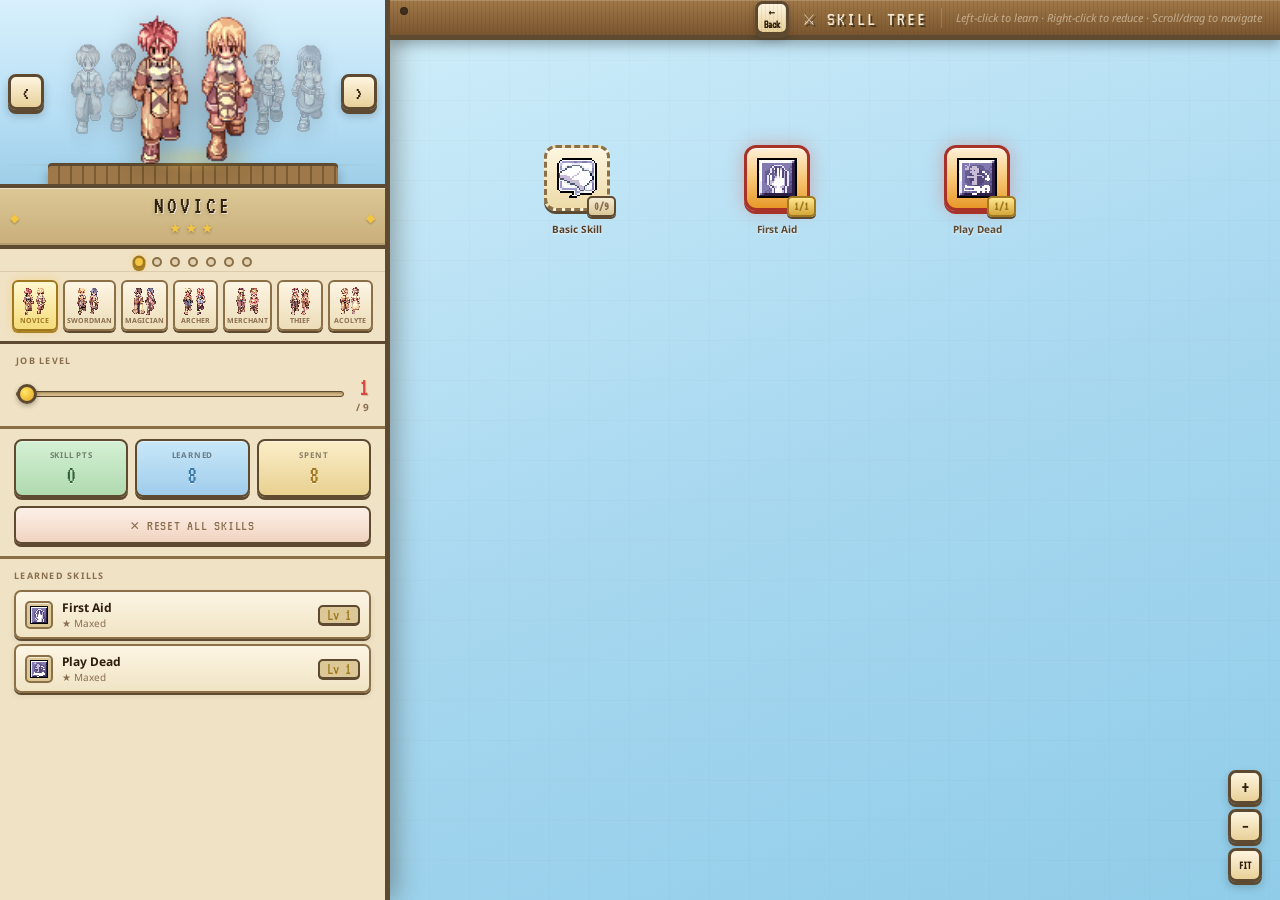
==== commit 47eca937: "add: stats" ====
--- a/Frontend/skilltree.html
+++ b/Frontend/skilltree.html
@@ -1359,7 +1359,7 @@
     <script>
         const CLASSES = [
             {
-                key: 'Novice', label: 'NOVICE', icon: '🌱', stars: 3, maxJobLv: 255, sprite: 'img/Novice_Animation.gif',
+                key: 'Novice', label: 'NOVICE', icon: '🌱', stars: 3, maxJobLv: 9, sprite: 'img/Novice_Animation.gif',
                 skills: [
                     {
                         id: 'basic_skill', name: 'Basic Skill', icon: 'img/skills/Basic_Skill.png', gif: 'img/skills/Basic_Skill.png', max: 9, x: 80, y: 80, req: null, desc: 'Passive: Enables the use of Basic Interface Skills such as Trading, Kafra use, Chatroom and Party creation.', levelDescriptions: [
@@ -1373,12 +1373,29 @@
                             { lv: 9, desc: "Enables Change to First Job Class\nQualifies character for change from\nNovice to one of the First or Expanded\nclasses." }
                         ]
                     },
-                    { id: 'first_aid', name: 'First Aid', icon: 'img/skills/First_Aid.png', gif: 'img/skills/First_Aid.png', max: 1, x: 280, y: 80, req: null, desc: 'Supportive: Consume 3 SP to restore 5 HP. Quest skill — available from the start.' },
-                    { id: 'play_dead', name: 'Play Dead', icon: 'img/skills/Play_Dead.png', gif: 'img/skills/Play_Dead.png', max: 1, x: 480, y: 80, req: null, desc: 'Supportive: Pretend to fall dead on the ground, becoming immune from all attacks from Players and monsters. Quest skill — available from the start.' },
+                    {
+                        id: 'first_aid',
+                        name: 'First Aid',
+                        icon: 'img/skills/First_Aid.png',
+                        gif: 'img/skills/First_Aid.png',
+                        max: 1, x: 280, y: 80,
+                        req: null,
+                        quest: true,
+                        desc: 'Supportive: Consume 3 SP to restore 5 HP. Quest skill — available from the start.'
+                    },
+                    {
+                        id: 'play_dead',
+                        name: 'Play Dead',
+                        icon: 'img/skills/Play_Dead.png',
+                        gif: 'img/skills/Play_Dead.png',
+                        max: 1, x: 480, y: 80, req: null,
+                        quest: true,
+                        desc: 'Supportive: Pretend to fall dead on the ground, becoming immune from all attacks from Players and monsters. Quest skill — available from the start.'
+                    },
                 ]
             },
             {
-                key: 'Swordman', label: 'SWORDMAN', icon: '⚔️', stars: 4, maxJobLv: 255, sprite: 'img/Swordsman.gif',
+                key: 'Swordsman', label: 'SWORDMAN', icon: '⚔️', stars: 4, maxJobLv: 50, sprite: 'img/Swordsman.gif',
                 skills: [
                     // ── ROW 1 (y:80) — No requirements ──
                     {
@@ -1444,9 +1461,9 @@
                     },
 
                     // ── Quest Skills — no req ──
-                    { id: 'fatal_blow', name: 'Fatal Blow', icon: 'img/skills/Fatal_Blow.png', gif: 'img/skills/Fatal_Blow.png', max: 1, x: 980, y: 80, req: null, req2: null, desc: 'Passive: Adds a chance to stun targets hit with Bash level 6 and up. Quest skill — requires Job Lv 30.' },
-                    { id: 'hp_move', name: 'Moving HP Recovery', icon: 'img/skills/HP_Recovery_While_Moving.png', gif: 'img/skills/HP_Recovery_While_Moving.png', max: 1, x: 980, y: 230, req: null, req2: null, desc: 'Passive: Allows HP recovery while walking. Quest skill — requires Job Lv 35.' },
-                    { id: 'berserk', name: 'Auto Berserk', icon: 'img/skills/Berserk.png', gif: 'img/skills/Berserk.png', max: 1, x: 980, y: 380, req: null, req2: null, desc: 'Passive: Increases attack but decreases Defense as per Provoke level 10 when HP drops below 25%. Quest skill — requires Job Lv 30.' },
+                    { id: 'fatal_blow', name: 'Fatal Blow', icon: 'img/skills/Fatal_Blow.png', gif: 'img/skills/Fatal_Blow.png', max: 1, x: 980, y: 80, req: null, req2: null, quest: true, desc: 'Passive: Adds a chance to stun targets hit with Bash level 6 and up. Quest skill — requires Job Lv 30.' },
+                    { id: 'hp_move', name: 'Moving HP Recovery', icon: 'img/skills/HP_Recovery_While_Moving.png', gif: 'img/skills/HP_Recovery_While_Moving.png', max: 1, x: 980, y: 230, req: null, req2: null, quest: true, desc: 'Passive: Allows HP recovery while walking. Quest skill — requires Job Lv 35.' },
+                    { id: 'berserk', name: 'Auto Berserk', icon: 'img/skills/Berserk.png', gif: 'img/skills/Berserk.png', max: 1, x: 980, y: 380, req: null, req2: null, quest: true, desc: 'Passive: Increases attack but decreases Defense as per Provoke level 10 when HP drops below 25%. Quest skill — requires Job Lv 30.' },
 
                     // ── ROW 2 (y:230) — Require row 1 ──
                     {
@@ -1497,11 +1514,11 @@
                 ]
             },
             {
-                key: 'Mage',
+                key: 'Magician',
                 label: 'MAGICIAN',
                 icon: '🔮',
                 stars: 4,
-                maxJobLv: 255,
+                maxJobLv: 50,
                 sprite: 'img/Magician.gif',
                 skills: [
 
@@ -1765,7 +1782,7 @@
                 label: 'ARCHER',
                 icon: '🏹',
                 stars: 4,
-                maxJobLv: 255,
+                maxJobLv: 50,
                 sprite: 'img/Archer.gif',
                 skills: [
 
@@ -1825,6 +1842,7 @@
                         max: 1,
                         x: 440, y: 80,
                         req: null,
+                        quest: true,
                         desc: 'Create arrows from items.',
                         levelDescriptions: [
                             { lv: 1, desc: "Utility skill" }
@@ -1918,7 +1936,7 @@
                 ]
             },
             {
-                key: 'Merchant', label: 'MERCHANT', icon: '💰', stars: 4, maxJobLv: 255, sprite: 'img/Merchant.gif',
+                key: 'Merchant', label: 'MERCHANT', icon: '💰', stars: 4, maxJobLv: 50, sprite: 'img/Merchant.gif',
                 skills: [
                     // ── ROW 1 ──
                     {
@@ -1990,6 +2008,7 @@
                         max: 1,
                         x: 620, y: 80,
                         req: null,
+                        quest: true,
                         desc: 'AoE attack scaling with cart weight.',
                         levelDescriptions: [
                             { lv: 1, desc: '150% ATK, SP: 12' }
@@ -2149,7 +2168,7 @@
                 ]
             },
             {
-                key: 'Thief', label: 'THIEF', icon: '🗡️', stars: 4, maxJobLv: 255, sprite: 'img/Thief.gif',
+                key: 'Thief', label: 'THIEF', icon: '🗡️', stars: 4, maxJobLv: 50, sprite: 'img/Thief.gif',
                 skills: [
                     // ── ROW 1 ──
                     {
@@ -2250,6 +2269,7 @@
                         max: 1,
                         x: 800, y: 80,
                         req: null,
+                        quest: true,
                         desc: 'Earth attack with blind chance.',
                         levelDescriptions: [
                             { lv: 1, desc: "130% ATK, Blind chance, SP: 9" }
@@ -2334,7 +2354,7 @@
                 ]
             },
             {
-                key: 'Acolyte', label: 'ACOLYTE', icon: '✨', stars: 4, maxJobLv: 255, sprite: 'img/Acolyte.gif',
+                key: 'Acolyte', label: 'ACOLYTE', icon: '✨', stars: 4, maxJobLv: 50, sprite: 'img/Acolyte.gif',
                 skills: [
                     // ── ROW 1 ──
                     {
@@ -2640,14 +2660,6 @@
             d.onclick = () => goTo(i);
             dotsRow.appendChild(d);
         });
-
-        //CLASSES.forEach((c, i) => {
-        //    const b = document.createElement('button');
-        //    b.className = 'quick-btn' + (i === 0 ? ' active' : '');
-        //    b.innerHTML = `<img class="qb-gif" src="${c.sprite}" alt="${c.label}" onerror="this.outerHTML='<span class=\\"qb-icon\\">${c.icon}</span><span class="qb-name">${c.label}</span>`;
-        //    b.onclick = () => goTo(i);
-        //    quickGrid.appendChild(b);
-        //});
 
         CLASSES.forEach((c, i) => {
             const b = document.createElement('button');
@@ -2676,22 +2688,51 @@
             return d === 0 ? 's-current' : d === 1 ? 's-next' : d === n - 1 ? 's-prev' : d === 2 ? 's-far-next' : d === n - 2 ? 's-far-prev' : 's-hidden';
         }
 
+        function updateJobLevels() {
+            const c = CLASSES[carouselIdx];
+            const slider = document.getElementById('jobLvSlider');
+            const maxLabel = document.getElementById('jobLvMax');
+            if (slider) {
+                slider.max = c.maxJobLv;
+                if (jobLevel > c.maxJobLv) {
+                    jobLevel = c.maxJobLv;
+                    slider.value = jobLevel;
+                    if (window.chrome?.webview && !window.isInternalUpdate) {
+                        window.chrome.webview.postMessage({ type: 'JOB_LEVEL_CHANGE', value: jobLevel });
+                    }
+                }
+            }
+            if (maxLabel) maxLabel.textContent = '/ ' + c.maxJobLv;
+        }
+
         function goTo(idx) {
-            if (carouselBusy || idx === carouselIdx) return;
+            if (carouselBusy) return;
             carouselBusy = true;
-            carouselIdx = ((idx % CLASSES.length) + CLASSES.length) % CLASSES.length;
+            carouselIdx = (idx + CLASSES.length) % CLASSES.length;
             slides.forEach((s, i) => { s.className = 'sprite-slide ' + slideRole(i, carouselIdx, CLASSES.length); });
             const c = CLASSES[carouselIdx];
-            const plate = document.getElementById('namePlate');
-            plate.classList.add('fading');
-            setTimeout(() => {
-                document.getElementById('className').textContent = c.label;
-                document.getElementById('classStars').textContent = '★'.repeat(c.stars);
-                plate.classList.remove('fading');
-            }, 160);
+            currentClass = c.key;
+            document.getElementById('className').textContent = c.label;
+            document.getElementById('classStars').textContent = '★'.repeat(c.stars);
             document.querySelectorAll('.dot').forEach((d, i) => d.classList.toggle('active', i === carouselIdx));
             document.querySelectorAll('.quick-btn').forEach((b, i) => b.classList.toggle('active', i === carouselIdx));
-            currentClass = c.key; learned = {}; jobLevel = 1; fullRender();
+            
+            updateJobLevels();
+
+            learned = {};
+            const cls = CLASSES[carouselIdx];
+
+            cls.skills.forEach(sk => {
+                if (sk.quest) {
+                    learned[sk.id] = sk.max;
+                }
+            });
+
+            fullRender();
+            
+            if (window.chrome?.webview) {
+                window.chrome.webview.postMessage({ type: 'JOB_CHANGE', value: currentClass });
+            }
             setTimeout(() => { carouselBusy = false; }, 420);
         }
 
@@ -2704,6 +2745,15 @@
 
         // ── SKILL TREE ────────────────────────────────────────────────
         let currentClass = 'Novice', jobLevel = 1, learned = {};
+        // AUTO-UNLOCK QUEST SKILLS
+        CLASSES.forEach(cls => {
+            cls.skills.forEach(sk => {
+                if (sk.quest) {
+                    learned[sk.id] = sk.max; // or 1 if fixed level
+                }
+            });
+        });
+
         let panX = 60, panY = 20, zoom = 1, dragging = false, dSX, dSY, pSX, pSY;
 
         const clsData = () => CLASSES.find(c => c.key === currentClass);
@@ -2773,12 +2823,23 @@
                 // Now learn the skill itself (1 SP)
                 learned[id] = (learned[id] || 0) + 1;
             }
+            if (window.chrome?.webview) {
+                window.chrome.webview.postMessage({ type: 'SKILL_CHANGE', stat: id, value: learned[id] });
+            }
             fullRender();
         }
 
         // Right-click on a node: reduce level by 1, cascade-unlearn dependents if needed
         function decrease(id) {
-            const lv = learned[id] || 0; if (lv <= 0) return;
+
+            const cls = CLASSES.find(c => c.key === currentClass);
+            const skill = cls?.skills.find(s => s.id === id);
+
+            // Prevent unlearning quest skills
+            if (skill?.quest) return;
+
+            const lv = learned[id] || 0;
+            if (lv <= 0) return;
             const newLv = lv - 1;
             if (newLv === 0) {
                 delete learned[id];
@@ -2787,11 +2848,22 @@
             }
             // Cascade: unlearn any skill whose req on THIS skill is now unmet
             cascadeUnlearn(id, newLv);
+
+            if (window.chrome?.webview) {
+                window.chrome.webview.postMessage({ type: 'SKILL_CHANGE', stat: id, value: newLv });
+            }
             fullRender();
         }
 
         // Right-click on a CHIP (learned list): same reduce behaviour
-        function decreaseFromChip(id) { decrease(id); }
+        function decreaseFromChip(id) {
+            const cls = CLASSES.find(c => c.key === currentClass);
+            const skill = cls?.skills.find(s => s.id === id);
+
+            if (skill?.quest) return;
+
+            decrease(id);
+        }
 
         function cascadeUnlearn(changedId, newLv) {
             for (const s of clsData().skills) {
@@ -2812,8 +2884,21 @@
             document.getElementById('spentPts').textContent = spent();
             document.getElementById('jobLvVal').textContent = jobLevel;
 
-            document.getElementById('jobLvMax').textContent = '/ 50';
-            const sl = document.getElementById('jobLvSlider'); sl.max = 50; sl.value = jobLevel;
+            document.getElementById('jobLvMax').textContent = '/ ' + clsData().maxJobLv;
+            const sl = document.getElementById('jobLvSlider'); 
+            sl.max = clsData().maxJobLv; 
+            sl.value = jobLevel;
+        }
+
+        function applyQuestSkills() {
+            const cls = CLASSES.find(c => c.key === currentClass);
+            if (!cls) return;
+
+            cls.skills.forEach(sk => {
+                if (sk.quest) {
+                    learned[sk.id] = sk.max;
+                }
+            });
         }
 
         function renderLearnedList() {
@@ -2901,6 +2986,20 @@
             });
         }
 
+        function validateSkillsByJobLevel() {
+            const cls = clsData();
+
+            Object.keys(learned).forEach(skillId => {
+                const sk = cls.skills.find(s => s.id === skillId);
+                if (!sk) return;
+
+                // If skill requires job level and it's not met → remove it
+                if (sk.jobReq && jobLevel < sk.jobReq) {
+                    delete learned[skillId];
+                }
+            });
+        }
+
         const ttEl = document.getElementById('tooltip');
         function showTT(e, sk) {
             const lv = learned[sk.id] || 0, state = getState(sk);
@@ -2988,20 +3087,73 @@
         document.getElementById('zoomIn').onclick = () => zoomBy(0.15);
         document.getElementById('zoomOut').onclick = () => zoomBy(-0.15);
         document.getElementById('zoomFit').onclick = () => { panX = 60; panY = 20; zoom = 1; applyTransform(); };
-        document.getElementById('resetBtn').onclick = () => { learned = {}; fullRender(); };
+        document.getElementById('resetBtn').onclick = () => {
+            learned = {};
+            if (window.chrome?.webview) {
+                // Just send an empty skill set update or a specific RESET message that doesn't change class
+                window.chrome.webview.postMessage({ type: 'SKILL_RESET' });
+            }
+            fullRender();
+        };
 
         const panel = document.getElementById('treePanel');
         panel.addEventListener('mousedown', e => { if (e.target.closest('.skill-node,.zoom-btns,.tree-topbar')) return; dragging = true; dSX = e.clientX; dSY = e.clientY; pSX = panX; pSY = panY; });
         window.addEventListener('mousemove', e => { if (!dragging) return; panX = pSX + (e.clientX - dSX); panY = pSY + (e.clientY - dSY); applyTransform(); });
         window.addEventListener('mouseup', () => { dragging = false; });
         panel.addEventListener('wheel', e => { e.preventDefault(); zoomBy(e.deltaY > 0 ? -0.08 : 0.08); }, { passive: false });
-        document.getElementById('jobLvSlider').addEventListener('input', e => { jobLevel = parseInt(e.target.value); renderStats(); renderTree(); renderLearnedList(); });
+        document.getElementById('jobLvSlider').addEventListener('input', e => { 
+            jobLevel = parseInt(e.target.value); 
+            // Notify C#
+            if (window.chrome?.webview && !window.isInternalUpdate) {
+                window.chrome.webview.postMessage({ type: 'JOB_LEVEL_CHANGE', value: jobLevel });
+            }
+            renderStats(); 
+            renderTree(); 
+            renderLearnedList(); 
+        });
 
         function fullRender() { renderStats(); renderTree(); renderLearnedList(); applyTransform(); }
+
+        // ── SYNC FROM BACKEND ─────────────────────────────────────────
+        window.syncFromBackend = function(data) {
+            window.isInternalUpdate = true;
+            console.log("Syncing skill tree state:", data);
+            if (data.Job && data.Job !== currentClass) {
+                const idx = CLASSES.findIndex(c => c.key === data.Job);
+                if (idx !== -1) {
+                    carouselIdx = idx;
+                    currentClass = data.Job;
+                    slides.forEach((s, i) => { s.className = 'sprite-slide ' + slideRole(i, carouselIdx, CLASSES.length); });
+                    const c = CLASSES[carouselIdx];
+                    document.getElementById('className').textContent = c.label;
+                    document.getElementById('classStars').textContent = '★'.repeat(c.stars);
+                    document.querySelectorAll('.dot').forEach((d, i) => d.classList.toggle('active', i === carouselIdx));
+                    document.querySelectorAll('.quick-btn').forEach((b, i) => b.classList.toggle('active', i === carouselIdx));
+                }
+            }
+            if (data.SkillLevels) {
+                learned = Object.assign({}, data.SkillLevels);
+            }
+            if (data.JobLv) {
+                jobLevel = data.JobLv;
+                const slider = document.getElementById('jobLvSlider');
+                if (slider) slider.value = jobLevel;
+            }
+            updateJobLevels();
+            fullRender();
+            window.isInternalUpdate = false;
+        };
 
         // init
         slides.forEach((s, i) => { s.className = 'sprite-slide ' + slideRole(i, 0, CLASSES.length); });
+        updateJobLevels();
+        applyQuestSkills();
         fullRender();
+
+        // ── NOTIFY BACKEND READY ─────────────────────────────────────
+        if (window.chrome?.webview) {
+            window.chrome.webview.postMessage({ type: 'PAGE_READY' });
+        }
     </script>
 </body>
 
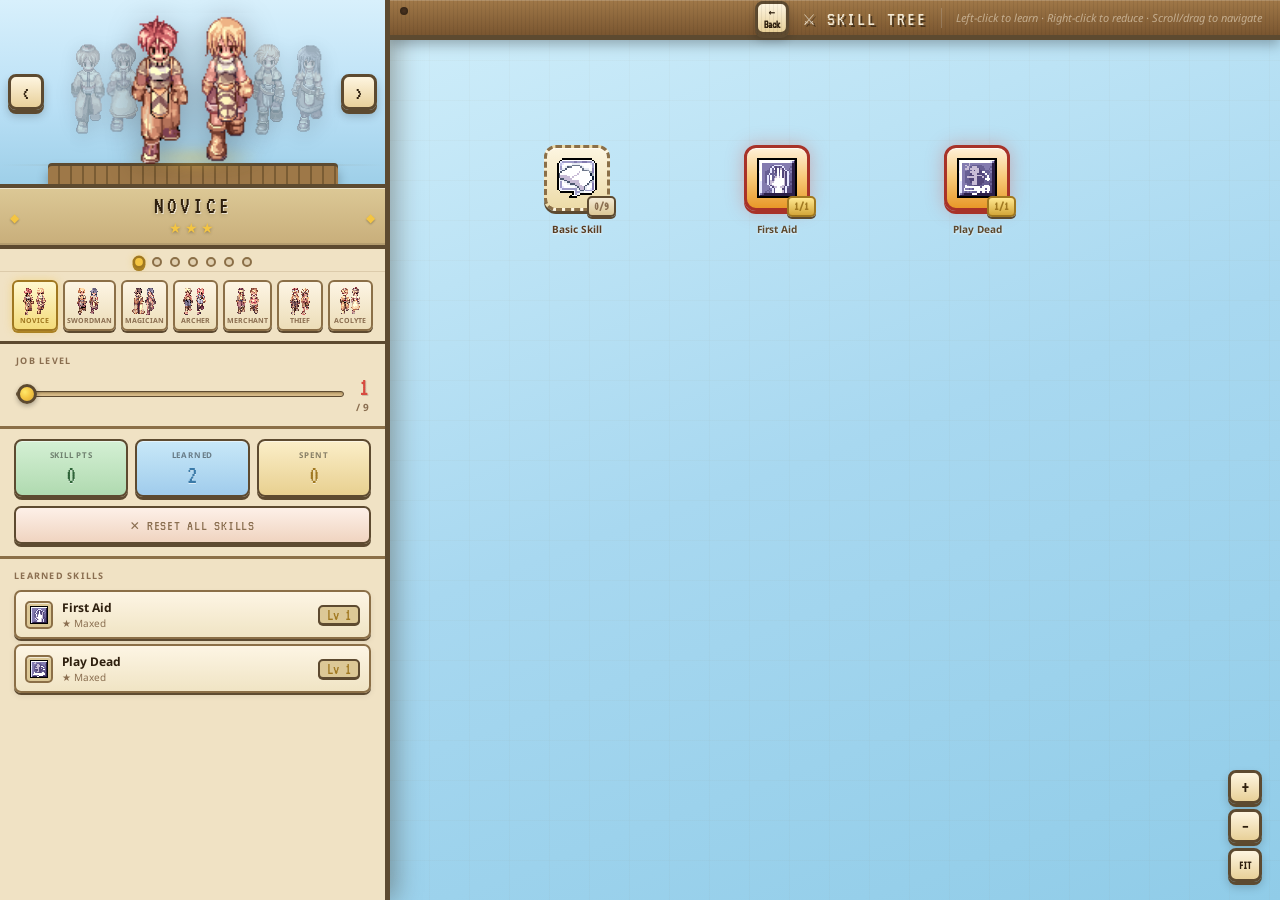
==== commit 07c9848a: "maybe finish" ====
--- a/Frontend/skilltree.html
+++ b/Frontend/skilltree.html
@@ -1320,7 +1320,7 @@
         <div class="right-panel" id="treePanel">
             <div class="tree-topbar">
                 <button class="zoom-btn sm" style="margin-left:auto; padding: 8px 5px;"
-                    onclick="window.location.href='https://app.local/index.html'">← Back</button>
+                    onclick="syncToCalculatorAndGoBack()">← Back</button>
                 <span class="tb-title">⚔ SKILL TREE</span>
                 <div class="tb-sep"></div>
                 <span class="tb-hint">Left-click to learn · Right-click to reduce · Scroll/drag to navigate</span>
@@ -2731,7 +2731,7 @@
             fullRender();
             
             if (window.chrome?.webview) {
-                window.chrome.webview.postMessage({ type: 'JOB_CHANGE', value: currentClass });
+                window.chrome.webview.postMessage({ type: 'JOB_CHANGE', job: currentClass });
             }
             setTimeout(() => { carouselBusy = false; }, 420);
         }
@@ -2745,20 +2745,27 @@
 
         // ── SKILL TREE ────────────────────────────────────────────────
         let currentClass = 'Novice', jobLevel = 1, learned = {};
-        // AUTO-UNLOCK QUEST SKILLS
-        CLASSES.forEach(cls => {
-            cls.skills.forEach(sk => {
-                if (sk.quest) {
-                    learned[sk.id] = sk.max; // or 1 if fixed level
-                }
-            });
-        });
+        //// AUTO-UNLOCK QUEST SKILLS
+        //CLASSES.forEach(cls => {
+        //    cls.skills.forEach(sk => {
+        //        if (sk.quest) {
+        //            learned[sk.id] = sk.max; // or 1 if fixed level
+        //        }
+        //    });
+        //});
 
         let panX = 60, panY = 20, zoom = 1, dragging = false, dSX, dSY, pSX, pSY;
 
         const clsData = () => CLASSES.find(c => c.key === currentClass);
         const pts = () => Math.max(0, jobLevel - 1);
-        const spent = () => Object.values(learned).reduce((a, b) => a + b, 0);
+        const spent = () => {
+            const cls = clsData();
+            return Object.entries(learned).reduce((total, [id, lv]) => {
+                const sk = cls?.skills.find(s => s.id === id);
+                if (sk?.quest) return total; // quest skills are free
+                return total + lv;
+            }, 0);
+        };
         const rem = () => Math.max(0, pts() - spent());
         const meetsReq = sk => {
             const r1 = !sk.req || (learned[sk.req.id] || 0) >= sk.req.lv;
@@ -2807,6 +2814,16 @@
             const lv = learned[id] || 0;
             if (lv >= s.max) return;
 
+            // Auto-raise job level if we don't have enough SP
+            const needed = spNeededToLearn(id);
+            const maxJobLv = clsData().maxJobLv;
+            while (Math.max(0, jobLevel - 1) - spent() < needed && jobLevel < maxJobLv) {
+                jobLevel++;
+            }
+            // Sync slider
+            const sl = document.getElementById('jobLvSlider');
+            if (sl) sl.value = jobLevel;
+
             if (meetsReq(s)) {
                 // Normal case — just spend 1 SP
                 if (rem() <= 0) return;
@@ -2823,8 +2840,21 @@
                 // Now learn the skill itself (1 SP)
                 learned[id] = (learned[id] || 0) + 1;
             }
+            //if (window.chrome?.webview) {
+            //    window.chrome.webview.postMessage({
+            //        type: 'SKILL_CHANGE',
+            //        stat: id,
+            //        value: learned[id]
+            //    });
+            //}
             if (window.chrome?.webview) {
-                window.chrome.webview.postMessage({ type: 'SKILL_CHANGE', stat: id, value: learned[id] });
+                window.chrome.webview.postMessage({
+                    type: 'SKILL_UPDATE',
+                    job: currentClass,
+                    jobLevel: jobLevel,
+                    skillId: id,
+                    skillLevel: learned[id]
+                });
             }
             fullRender();
         }
@@ -2875,6 +2905,39 @@
                         break;
                     }
                 }
+            }
+        }
+
+        // Unlearn skills (last-learned first) until spent SP fits within available points
+        function enforceSkillPointBudget() {
+            const cls = clsData();
+            const available = Math.max(0, jobLevel - 1);
+
+            // Build list of non-quest learned skills in reverse order (last learned = highest x/y position, approximate)
+            let needsReduction = true;
+            while (needsReduction) {
+                needsReduction = false;
+                const currentSpent = Object.entries(learned).reduce((total, [id, lv]) => {
+                    const sk = cls?.skills.find(s => s.id === id);
+                    if (sk?.quest) return total;
+                    return total + lv;
+                }, 0);
+
+                if (currentSpent <= available) break;
+
+                // Find the non-quest skill with the highest y (deepest), then highest x to reduce first
+                const candidates = cls.skills
+                    .filter(sk => !sk.quest && (learned[sk.id] || 0) > 0)
+                    .sort((a, b) => b.y - a.y || b.x - a.x);
+
+                if (candidates.length === 0) break;
+
+                const target = candidates[0];
+                const newLv = (learned[target.id] || 0) - 1;
+                if (newLv === 0) delete learned[target.id];
+                else learned[target.id] = newLv;
+                cascadeUnlearn(target.id, newLv);
+                needsReduction = true;
             }
         }
 
@@ -3089,8 +3152,8 @@
         document.getElementById('zoomFit').onclick = () => { panX = 60; panY = 20; zoom = 1; applyTransform(); };
         document.getElementById('resetBtn').onclick = () => {
             learned = {};
+            applyQuestSkills(); // re-lock quest skills back in for free
             if (window.chrome?.webview) {
-                // Just send an empty skill set update or a specific RESET message that doesn't change class
                 window.chrome.webview.postMessage({ type: 'SKILL_RESET' });
             }
             fullRender();
@@ -3101,23 +3164,22 @@
         window.addEventListener('mousemove', e => { if (!dragging) return; panX = pSX + (e.clientX - dSX); panY = pSY + (e.clientY - dSY); applyTransform(); });
         window.addEventListener('mouseup', () => { dragging = false; });
         panel.addEventListener('wheel', e => { e.preventDefault(); zoomBy(e.deltaY > 0 ? -0.08 : 0.08); }, { passive: false });
-        document.getElementById('jobLvSlider').addEventListener('input', e => { 
-            jobLevel = parseInt(e.target.value); 
-            // Notify C#
+        document.getElementById('jobLvSlider').addEventListener('input', e => {
+            jobLevel = parseInt(e.target.value);
+            // Unlearn skills if we no longer have enough SP
+            enforceSkillPointBudget();
             if (window.chrome?.webview && !window.isInternalUpdate) {
                 window.chrome.webview.postMessage({ type: 'JOB_LEVEL_CHANGE', value: jobLevel });
             }
-            renderStats(); 
-            renderTree(); 
-            renderLearnedList(); 
+            renderStats();
+            renderTree();
+            renderLearnedList();
         });
 
         function fullRender() { renderStats(); renderTree(); renderLearnedList(); applyTransform(); }
 
-        // ── SYNC FROM BACKEND ─────────────────────────────────────────
-        window.syncFromBackend = function(data) {
+        window.syncFromBackend = function (data) {
             window.isInternalUpdate = true;
-            console.log("Syncing skill tree state:", data);
             if (data.Job && data.Job !== currentClass) {
                 const idx = CLASSES.findIndex(c => c.key === data.Job);
                 if (idx !== -1) {
@@ -3133,7 +3195,11 @@
             }
             if (data.SkillLevels) {
                 learned = Object.assign({}, data.SkillLevels);
+            } else {
+                learned = {};
             }
+            // Always re-apply quest skills after any sync — backend doesn't track these
+            applyQuestSkills();
             if (data.JobLv) {
                 jobLevel = data.JobLv;
                 const slider = document.getElementById('jobLvSlider');
@@ -3145,14 +3211,33 @@
         };
 
         // init
+        currentClass = CLASSES[0].key;
+        carouselIdx = 0;
         slides.forEach((s, i) => { s.className = 'sprite-slide ' + slideRole(i, 0, CLASSES.length); });
         updateJobLevels();
+        learned = {};
         applyQuestSkills();
         fullRender();
 
-        // ── NOTIFY BACKEND READY ─────────────────────────────────────
         if (window.chrome?.webview) {
+            // PAGE_READY will trigger syncFromBackend which also calls applyQuestSkills
             window.chrome.webview.postMessage({ type: 'PAGE_READY' });
+        }
+
+        function syncToCalculatorAndGoBack() {
+            if (window.chrome?.webview) {
+                const skillLevels = {};
+                clsData().skills.forEach(sk => {
+                    if ((learned[sk.id] || 0) > 0) skillLevels[sk.id] = learned[sk.id];
+                });
+                window.chrome.webview.postMessage({
+                    type: 'SKILL_TREE_BACK',
+                    job: currentClass,
+                    jobLevel: jobLevel,
+                    skillLevels: skillLevels
+                });
+            }
+            window.location.href = 'https://app.local/index.html';
         }
     </script>
 </body>
